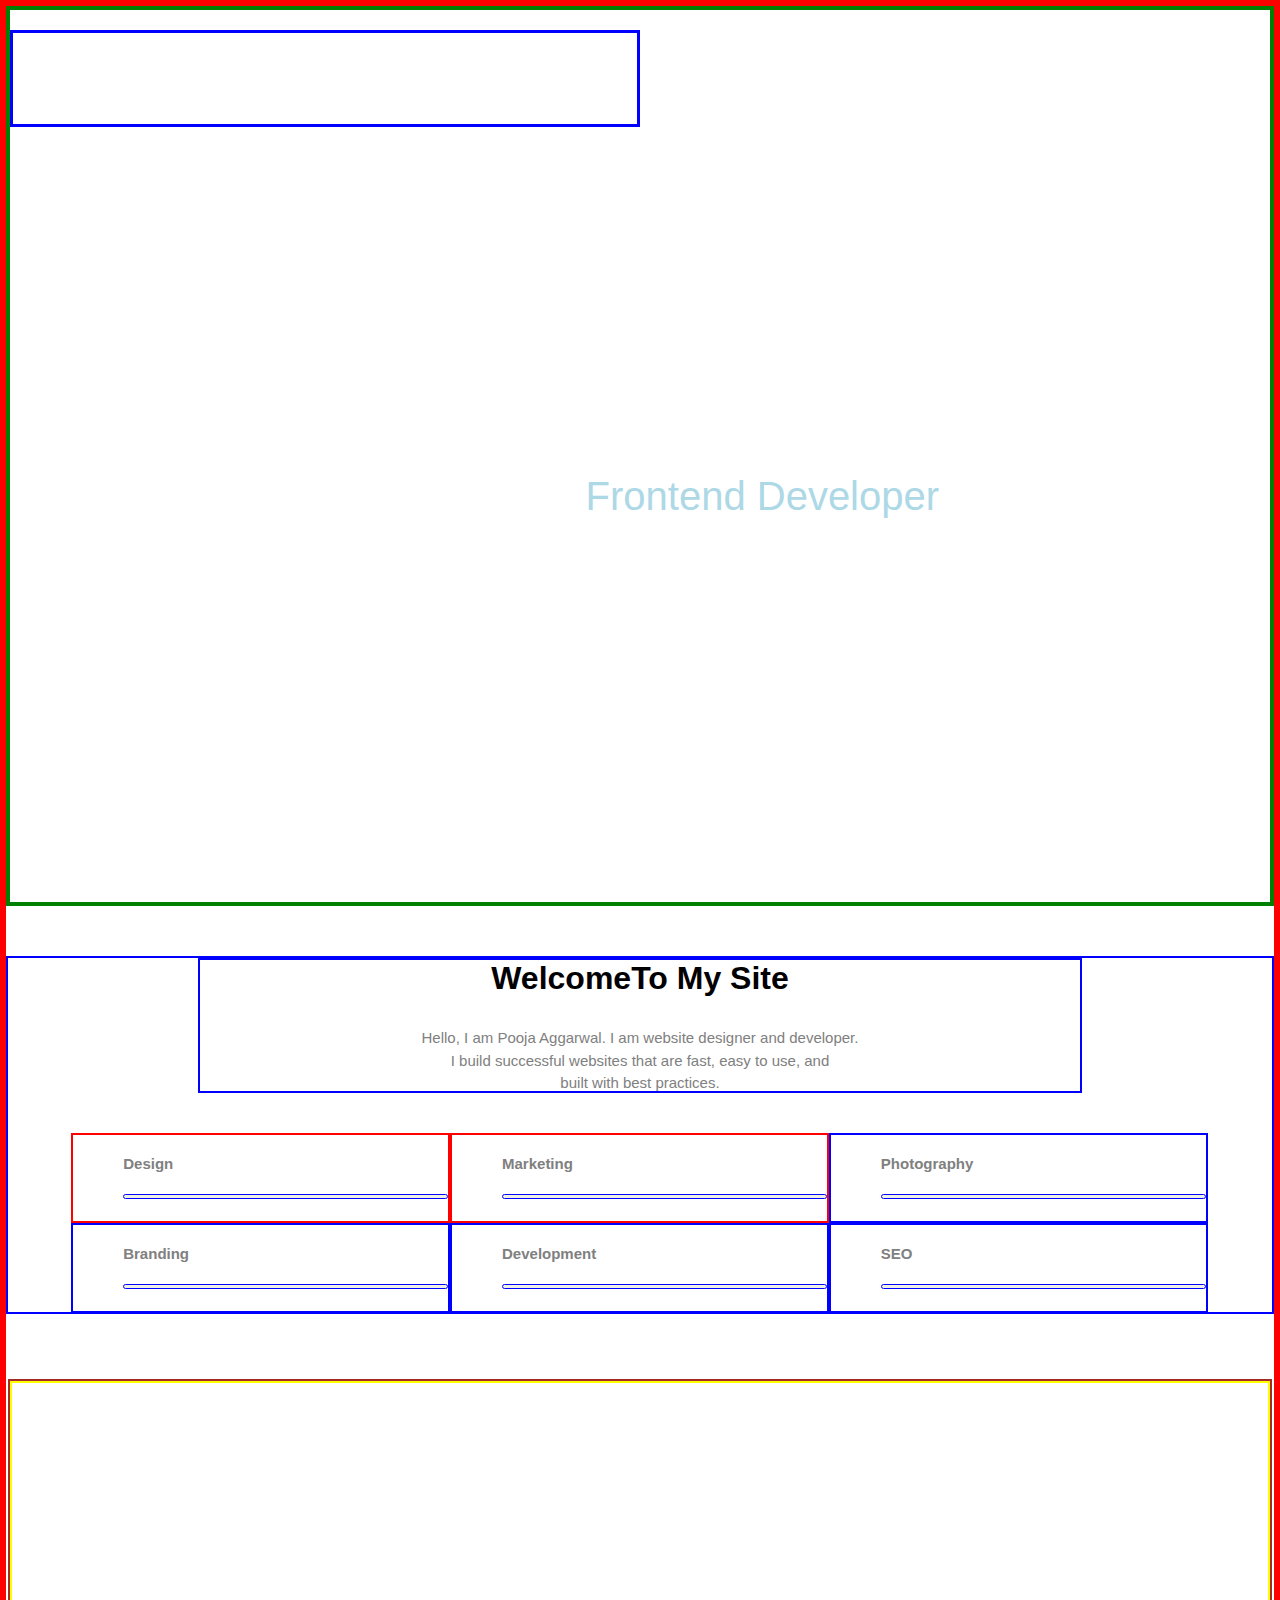
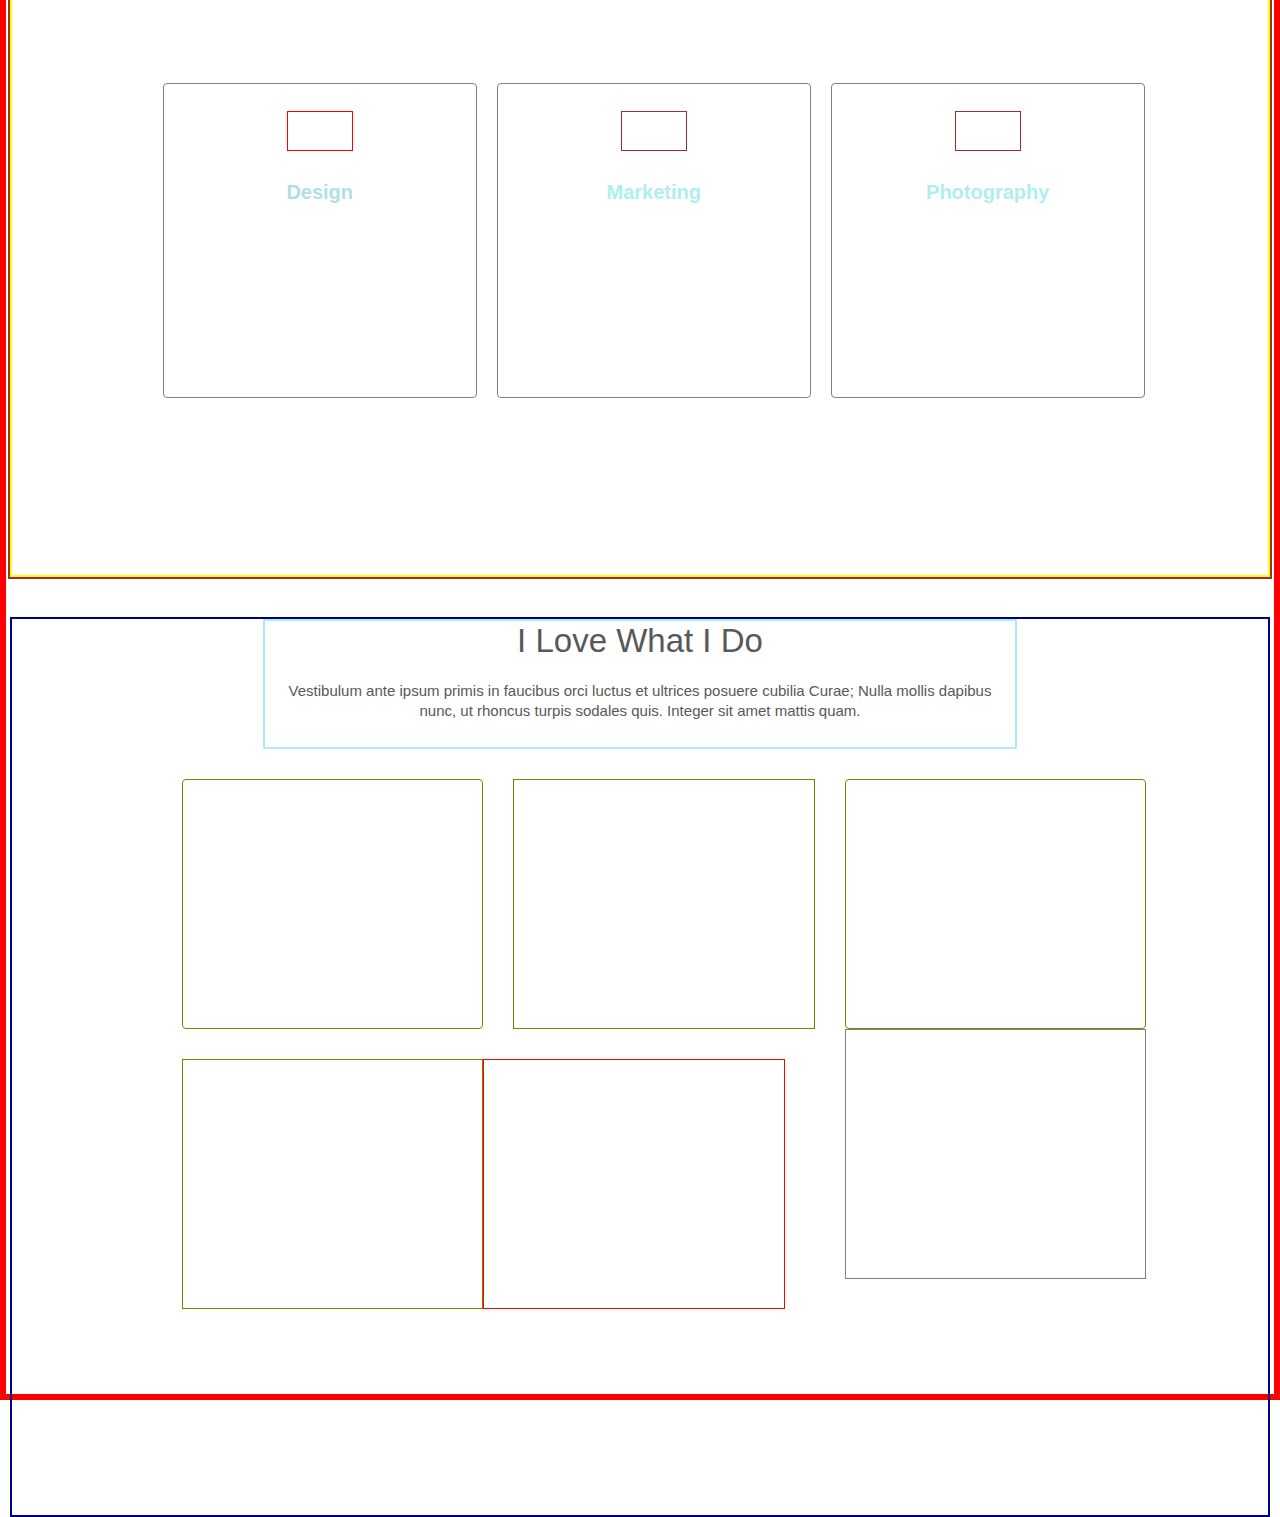
==== index.html @ 57c283ad "Add files via upload" ====
<!DOCTYPE html>
<html>  
	<head>
		<title>Portfolio</title>
		<meta charset="UTF-8">
		<meta name="viewport" contant="width=device-width, initial-scale=1.0">
		<link rel="stylesheet" type="text/css" href="style.css">

		<link rel="preconnect" href="https://fonts.googleapis.com">
<link rel="preconnect" href="https://fonts.gstatic.com" crossorigin>
<link href="https://fonts.googleapis.com/css2?family=Amiri+Quran&family=Aref+Ruqaa+Ink&family=Cairo+Play:wght@700;800&family=Montserrat:ital,wght@1,300&family=Public+Sans:ital,wght@1,500;1,800&family=Raleway:wght@500&family=Roboto:ital@0;1&display=swap" rel="stylesheet">
	</head>

	<body>

	<div class="outer">
	<div class="banner">
	<div class="border">
	<div class="logo">
	<a href="index.html">Pooja</a>	
	</div>
	<div class="section">
		<div class="menu">
				<ul>
					<li><a href="index.html" class="active">Home</a></li>
					<li><a href="about.html" class="active">About</a></li>
					<li><a href="my-work.html" class="active">My-Work</a></li>
					<li><a href="contacts.html" class="active">Contacts</a></li>
				</ul>
			</div>
			</div>
			</div>	
			<div class="row">	
			<div class="col">	
			<div class="top_name">Hello!! I'm Pooja</div>
			<div class="developer1">A Passionate <span class="color">Frontend Developer</span></div>
		</div>
	</div>
</div>
	<div class="welcome">
	<div class="site">
	<h1>WelcomeTo My Site</h1>
	<p>Hello, I am Pooja Aggarwal. I am website designer and developer.<br/> I build successful websites that are fast, easy to use, and <br/>built with best practices.
	</p>	
	</div>	

	<div class="skills">
	<div class="skills1">
	<h4>Design</h4>	
	<div class="My-design">	
	</div>	
	</div>

	<div class="skills2">
	<h4>Marketing</h4>
	<div class="My_marketing">
	</div>	
	</div>

	<div class="skills3">
	<h4>Photography</h4>
	<div class="My_photography">
	</div>	
	</div>
	<div class="skills4">	
	<h4>Branding</h4>

	<div class="My_branding">
	</div>	
	</div>

	<div class="skills5">
	<h4>Development</h4>
	<div class="My_development">
	</div>	
	</div>


	<div class="skills6">
	<h4>SEO</h4>
	<div class="My_skills">
	</div>
	</div>
	</div>

	<div class="background_img">
	<div class="container">
	<div class="available">
	<h3>I am available for work</h3>
	<p>Web Design, Frontend Development, Multi/Single page, Powerful Interface and Seo Optimization</p>
	

	</div>	
	<div class="vestibulum">
	<div class="three_gride">
	<div class="colum">
	</div>	
	<h4>Design</h4>
	<div class="col2">Vestibulum ante ipsum primis in<br/>faucibus orci luctus et ultrices posuere<br/>
	cubilia Curae; Nulla mollis dapibus <br/>nucn</div>
			
	</div>
	</div>       
	<div class="vestibulum2">
	<div class="three_gride">
	<div class="logo1">
	</div>
	<h2>Marketing</h2>
	<div class="col2">Vestibulum ante ipsum primis in<br/>faucibus orci luctus et ultrices posuere<br/>
	cubilia Curae; Nulla mollis dapibus <br/>nucn</div>	
	</div>	
	</div>

		<div class="vestibulum3">
		<div class="three_gride">
		<div class="logo1">
		</div>
		<h5>Photography</h5>
		<div class="col3">Vestibulum ante ipsum primis in<br/>faucibus orci luctus et ultrices posuere<br/>
		cubilia Curae; Nulla mollis dapibus <br/>nucn</div>

		</div>	
		</div>
		</div>
		<div class="all-project">
		<div class="main-heading">
		<div class="tablete"><span class="nulla">I Love What I Do</span><br/><br/> Vestibulum ante ipsum primis in faucibus orci luctus et ultrices posuere cubilia Curae; Nulla mollis dapibus<br/> nunc, ut rhoncus turpis sodales quis. Integer sit amet mattis quam.</div>
		</div>	

		<div class="laptop_img">	
		</div>
		<div class="laptop_img2">
		</div>
		<div class="laptop_img3">
		</div>
		<div class="book">
		</div>
		<div class="book1">
		</div>

		<div class="book2">
		
	</div>
	</div>
	</div>
	</div>
	</div>
	</body>
	</html>
---- style.css ----
*{
	margin: 0;
	padding: 0;
	box-sizing: border-box;
}

body{
	font-family: 'Work Sans', sans-serif;
}

.outer{
		width: 100%;
		height: 3000px;
		border: 6px solid red;
}

.banner{
		width: 100%;
		height: 100vh;
		border: 4px solid green;
		background-image: url(https://mixkit.imgix.net/videos/preview/mixkit-woman-typing-on-her-laptop-in-a-coffee-shop-206-0.jpg?q=80&auto=format%2Ccompress);
		background-size: cover;
		background-position: center;
}

.border{
		width: 100%;
		height: 100px;
		margin-top: 20px;
		/*border: 2px solid red;*/
}

.logo{
	width: 50%;
	height: 97px;
	float: left;
	margin: 0 auto;
	font-size: 30px;
	padding-top: 30px;
	padding-left: 20px;
	border: 3px solid blue;
}

.section{
		width: 50%;
		height: 97px;
		float: left;
		border: 3px solid white;
}

.menu{
	margin: 0 auto;
	font-size: 26px;
	color: white;
	padding-left: 120px;
	padding-top: 25px;	
}

ul{
	list-style-type: none;
}
li{
	float: left;
	padding: 10px 20px;
}
a{
	color: white;
	text-decoration: none;
}

a:hover{
	color: green;		
}

.top_name{
	color: white;
	font-size: 55px;
	text-align: center;
	padding-top: 40px;
	font-weight: 500;
}

.color{
		color: lightblue;
}

.row{
	width: 100%;
	height: 220px;
	margin-top: 200px;
	/*border: 2px solid blue;*/
}

.col{
	width: 60%;
	height: 217px;
	margin: 0 auto;
	/*border: 2px solid brown;*/
}

.developer1{
			color: white;
			font-size: 40px;
			text-align: center;
			padding-top: 40px;
}

.welcome{
		width: 100%;
		height: 358px;
		border: 2px solid blue;
		margin-top: 50px;
}

.site{
	width: 70%;
	height: 135px;
	border: 2px solid blue;
	margin: 0 auto;
}

.site h1{
		text-align: center;
}

.site p{
		text-align: center;
		padding-top: 30px;
		color: gray;
		font-size: 15px;
		line-height: 1.5;
}	

.skills{
		width: 90%;
		height: 236.4px;
		margin: 0 auto;
		margin-top: 40px;
}

.skills1{
		width: 33.3%;
		height: 90px;
		float: left;
		padding-left: 50px;
		border: 2px solid red;
}

.My-design{
			width: 100%;
			height: 5px;
			margin-top: 22px;
			border-radius: 15px;
			background: linear-gradient(to right,#EEF2E6 ,#EEF2E6);
			border: 1px solid blue;
}

.skills1 h4{
			margin-top: 20px;
			font-size: 15px;
    		color: gray;
}	

.skills2{
		width: 33.3%;
		height: 90px;
		float: left;
		padding-left: 50px;
		border: 2px solid red;
}

.skills2 h4{
			margin-top: 20px;
			font-size: 15px;
    		color: gray;
}

.My_marketing{
			width: 100%;
			height: 5px;
			margin-top: 22px;
			border-radius: 15px;
			background: linear-gradient(to right,#EEF2E6 ,#EEF2E6);
			border: 1px solid blue;
}	

.skills3{
		width: 33.3%;
		height: 90px;
		float: left;
		padding-left: 50px;
		border: 2px solid blue;
}

.skills h4{
			margin-top: 20px;
			font-size: 15px;
    		color: gray;			
}	

.My_photography{
			width: 100%;
			height: 5px;
			margin-top: 22px;
			border-radius: 15px;
			background: linear-gradient(to right,#EEF2E6 ,#EEF2E6);
			border: 1px solid blue;
}

.skills4{
		width: 33.3%;
		height: 90px;
		float: left;
		padding-left: 50px;
		border: 2px solid blue;
}

.skills4 h4{
			margin-top: 20px;
			font-size: 15px;
    		color: gray;
}	

.My_branding{
		width: 100%;
		height: 5px;
		margin-top: 22px;
		border-radius: 15px;
		background: linear-gradient(to right,#EEF2E6 ,#EEF2E6);
		border: 1px solid blue;
}

.skills5{
		width: 33.3%;
		height: 90px;
		float: left;
		padding-left: 50px;
		border: 2px solid blue;
}	

.skills5 h4{
			margin-top: 20px;
			font-size: 15px;
    		color: gray;
 }	

.My_development{
				width: 100%;
				height: 5px;
				margin-top: 22px;
				border-radius: 15px;
				background: linear-gradient(to right,#EEF2E6 ,#EEF2E6);
				border: 1px solid blue;
}

.skills6{
		width: 33.3%;
		height: 90px;
		float: left;
		padding-left: 50px;
		border: 2px solid blue;
}

.skills6 h4{
			margin-top: 20px;
			font-size: 15px;
    		color: gray;  			
}

.My_skills{
		width: 100%;
		height: 5px;
		margin-top: 22px;
		border-radius: 15px;
		background: linear-gradient(to right,#EEF2E6 ,#EEF2E6);
		border: 1px solid blue;
}

.background_img{
				width: 100%;
				height: 800px;
				margin-top: 10px;
				border: 2px solid brown;
				background-image: url(https://www.teahub.io/photos/full/213-2137769_dslr-camera-with-girl.jpg);
				background-size: cover;	
				background-attachment: fixed;
				background-position: top;
   				 position: relative;
    			z-index: 0;			
}

.container{
		width: 100%;
		height: 796px;
		border: 2px solid yellow;
}

.available{
			width: 60%;
			height: 110px;
			margin: 0 auto;
			border: 1px solid white;
			margin-top: 120px;	
}

.available h3{
			color: white;
			text-align: center;
}

.available p{
			color: white;
			text-align: center;
			padding-top: 20px;
			line-height: 1.6;
}

.vestibulum{
		width: 25%;
		height: 315px;
		float: left;
		border: 1px solid #828282;
		margin-left: 12%;
		margin-top: 70px;
		border-radius: 4px;
		background: rgba(255, 255, 255, 0.2);
}

.three_gride{
			width: 85%;
			height: 260px;
			margin: 0 auto;
			margin-top: 27px;
			/*border: 1px solid orangered;*/
}

.colum{
	width: 25%;
	height: 40px;
	border: 1px solid red;
	margin: 0 auto;
}

.vestibulum h4{
	/*width: 100%;*/
	/*height: 30px;*/
	margin: 0 auto;
	color: powderblue;
	text-align: center;
	margin-top: 30px;
	font-size: 20px;
	font-weight: 700;	
}

.col2{
	color: white;
	font-size: 16px;
	padding-top: 20px;
	text-align: center;
	line-height: 1.4;
}
.vestibulum2{
		width: 25%;
		height: 315px;
		float: left;
		margin-top: 70px;
		border: 1px solid #828282;
		background: rgba(255, 255, 255, 0.2);
		margin-left: 20px;
		border-radius: 4px;		
}

.logo1{
		width: 25%;
		height: 40px;
		margin: 0 auto;
		border: 1px solid brown;
}

.vestibulum2 h2{
				font-size: 20px;
				color: paleturquoise;
				margin-top: 30px;
				text-align: center;
				font-weight: 700;
}	
.vestibulum3{
		width: 25%;
		height: 315px;
		float: left;
		margin-top: 70px;
		background: rgba(255, 255, 255, 0.2);
		border: 1px solid #828282;;
		border-radius: 4px;
		margin-left: 20px
}
.vestibulum3 h5{
				font-size: 20px;
				color: paleturquoise;
				margin-top: 30px;
				text-align: center;
				font-weight: 700;
}

.col3{
	color: white;
	font-size: 16px;
	padding-top: 20px;
	text-align: center;																				https://asimequbal-portfolio.netlify.app/
	line-height: 1.4;                    																	https://github.com/Asimequbal/asim-portfolio-website.git
}

.all-project{
			width: 100%;
			height: 900px;
			margin-top: 40px;
			border: 2px solid navy;
}

.main-heading{
			width: 60%;
			height: 130px;
			margin: 0 auto;
			border: 2px solid paleturquoise;
}

.nulla{
		font-size: 20px;
		font-size: 33px;
		line-height: 40px;
		text-align: center;
}
.tablete{
		font-size: 15px;
		text-align: center;
		line-height: 20px;
		color: #585858;
}

.laptop_img{
			width: 24%;
    		height: 250px;
			float: left;
			border: 1px solid olive;
			margin-left: 170px;
			margin-top: 30px;
			background-image: url(images/photo1.webp);
			background-size: cover;
			background-position: center;
			border-radius: 4px;
}

.laptop_img2{
			width: 24%;
    		height: 250px;
			float: left;
			margin: 30px;
			border: 1px solid olive;
			background-image: url(images/photo2.jpg);
			background-size: cover;
			background-position: center
			border-radius: 4px;
}	


.laptop_img3{
			width: 24%;
    		height: 250px;
			float: left;
			margin-top: 30px;
			border: 1px solid olive;
			background-image: url(https://thumbs.dreamstime.com/b/female-hands-typing-laptop-keyboard-screen-table-flowers-phone-female-hands-typing-laptop-keyboard-screen-101452063.jpg);
			background-size: cover;
			background-position: center;
			border-radius: 4px;
}	

.book{
	width: 24%;
	height: 250px;
	float: left;
	margin-bottom: -220px;
	border: 1px solid gray;
		
}

.book1{
		width: 24%;
		height: 250px;
		float: left;
		margin-left: 170px;
		border: 1px solid olive;
}

.book2{
		width: 24%;
		height: 250px;
		float: left;
		border: 1px solid red;				

}
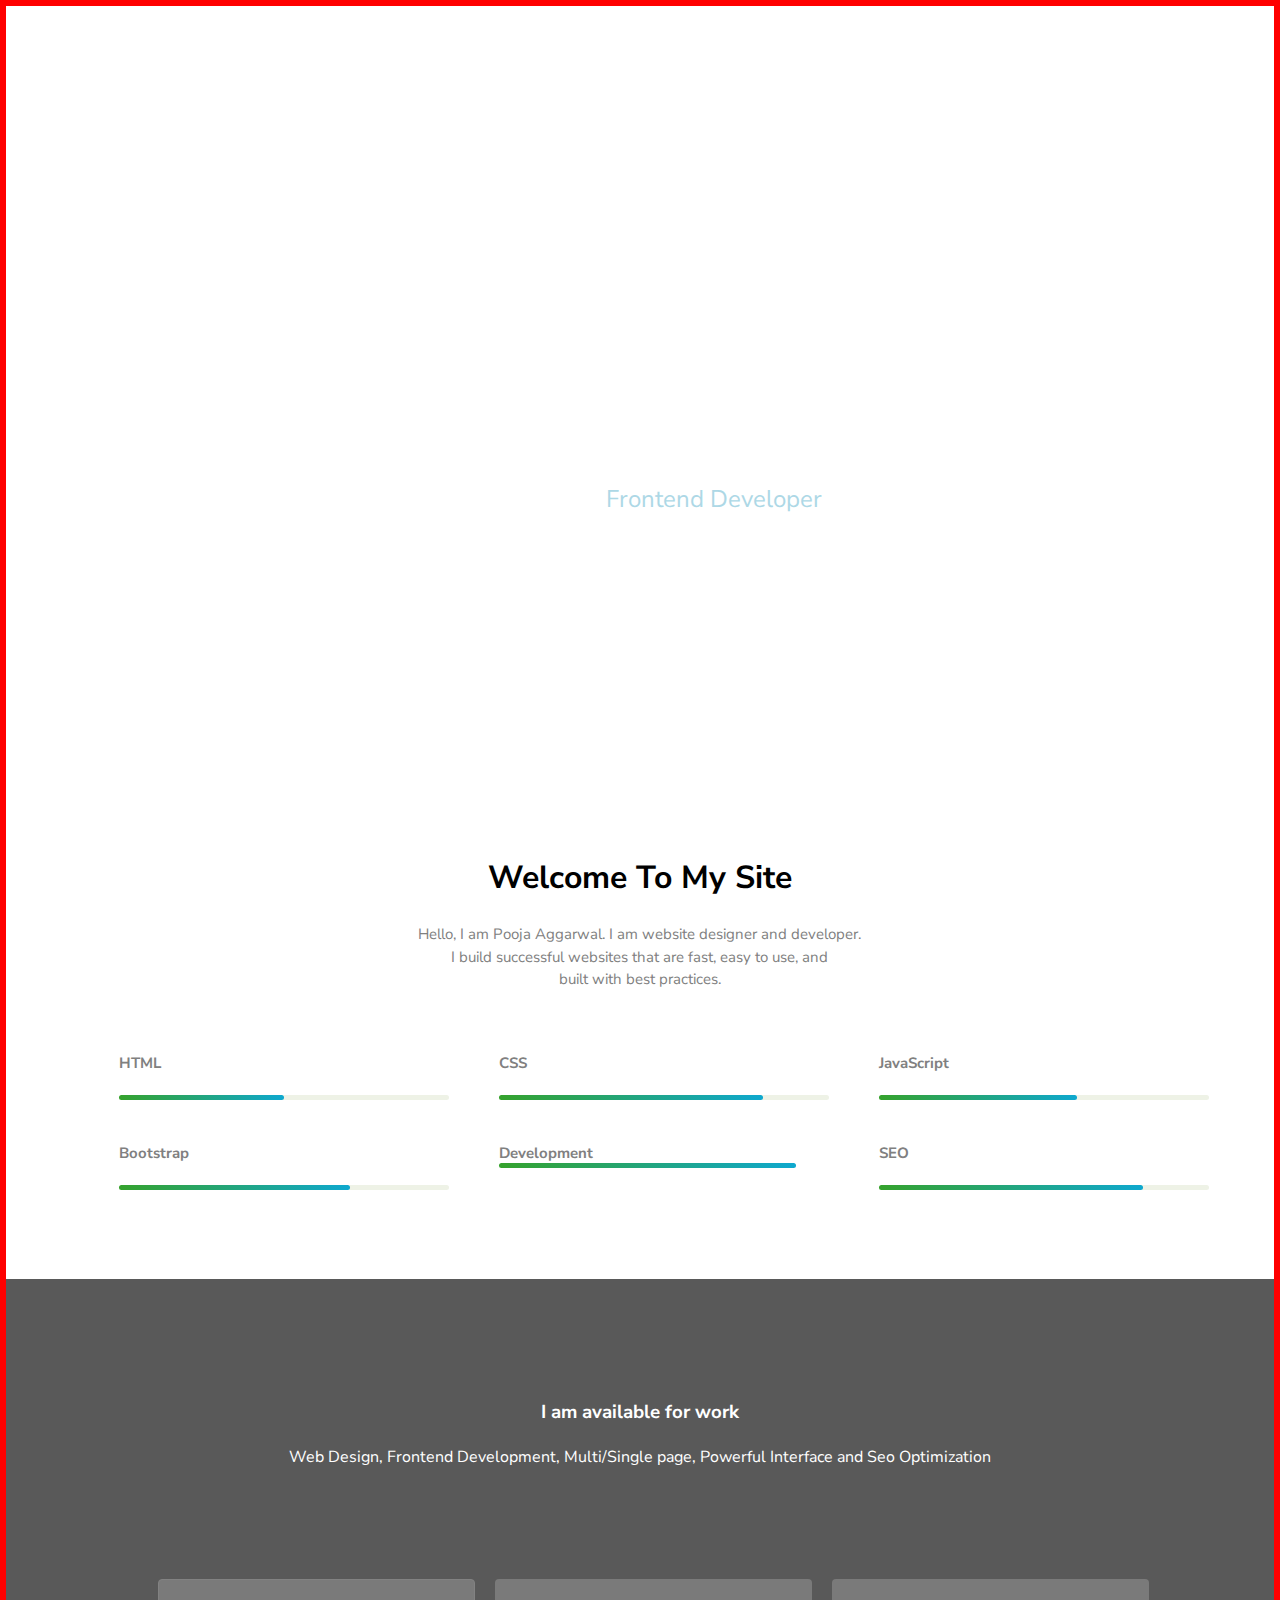
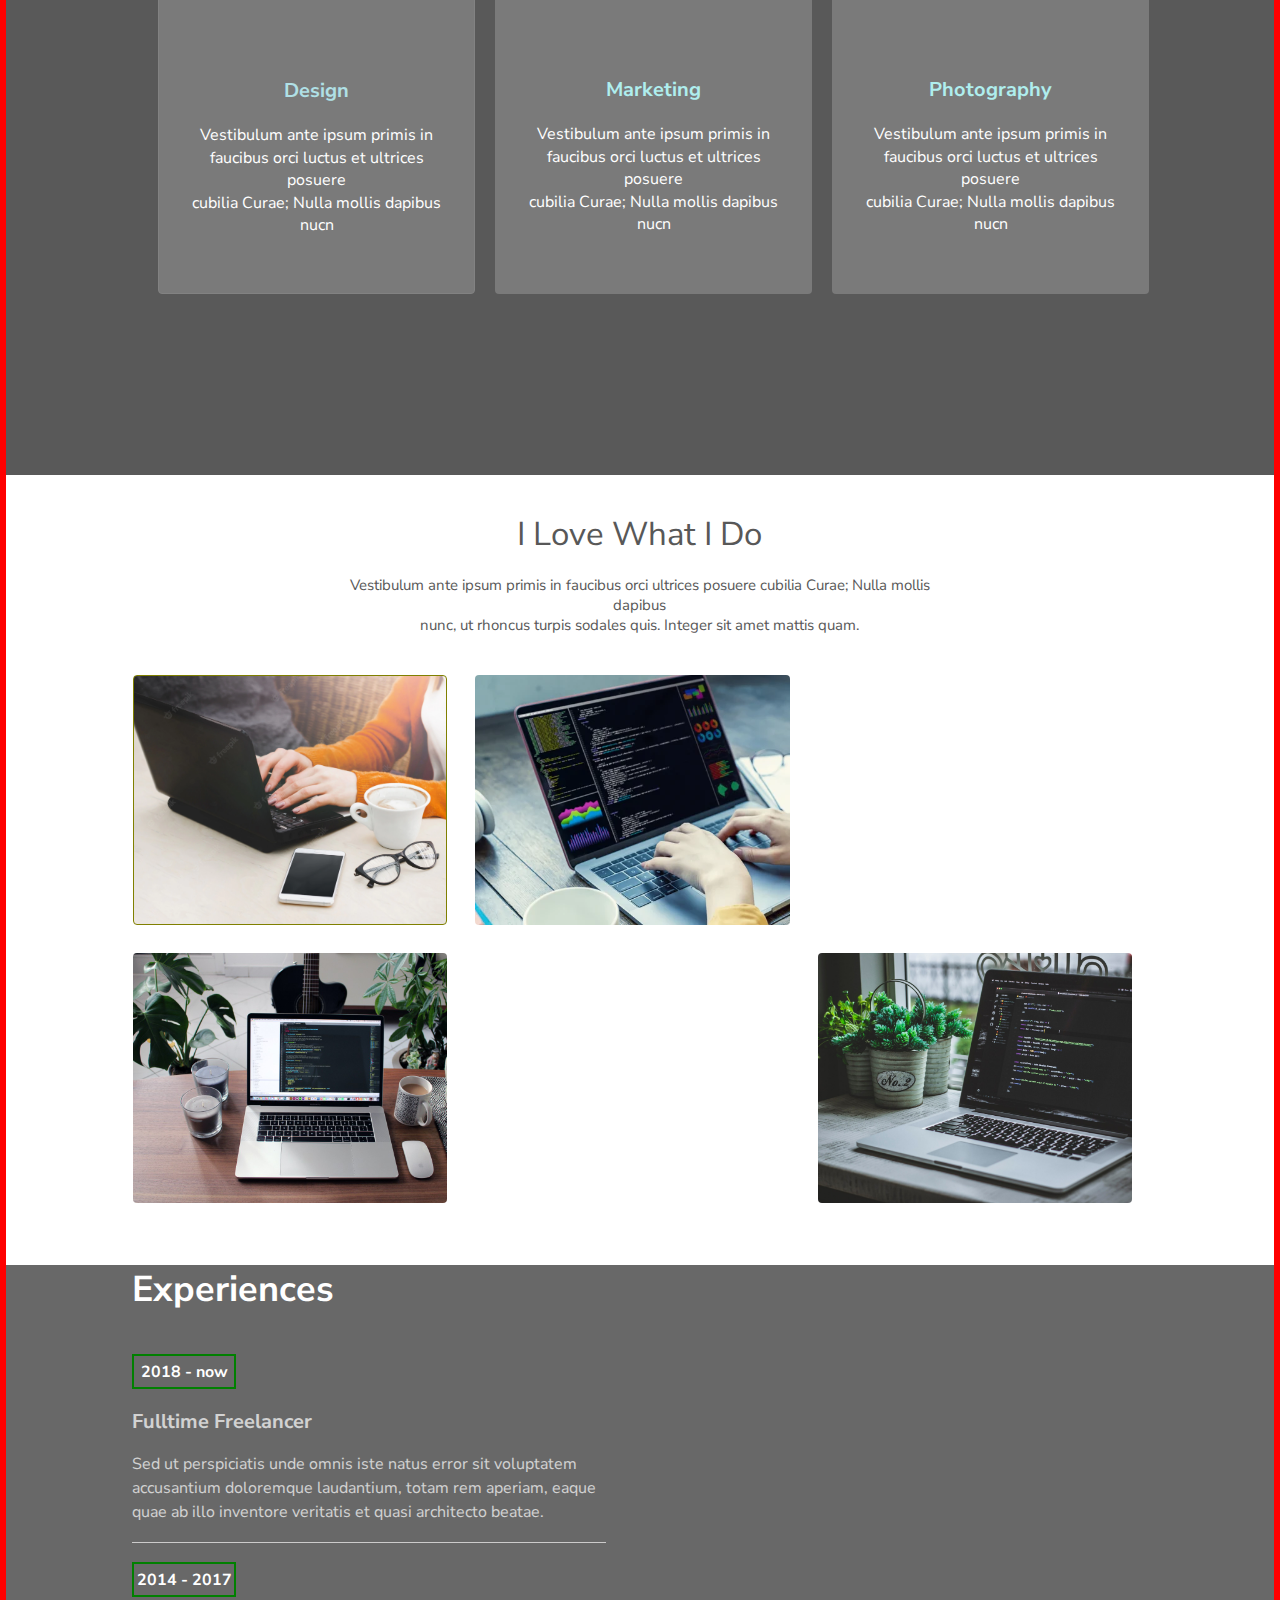
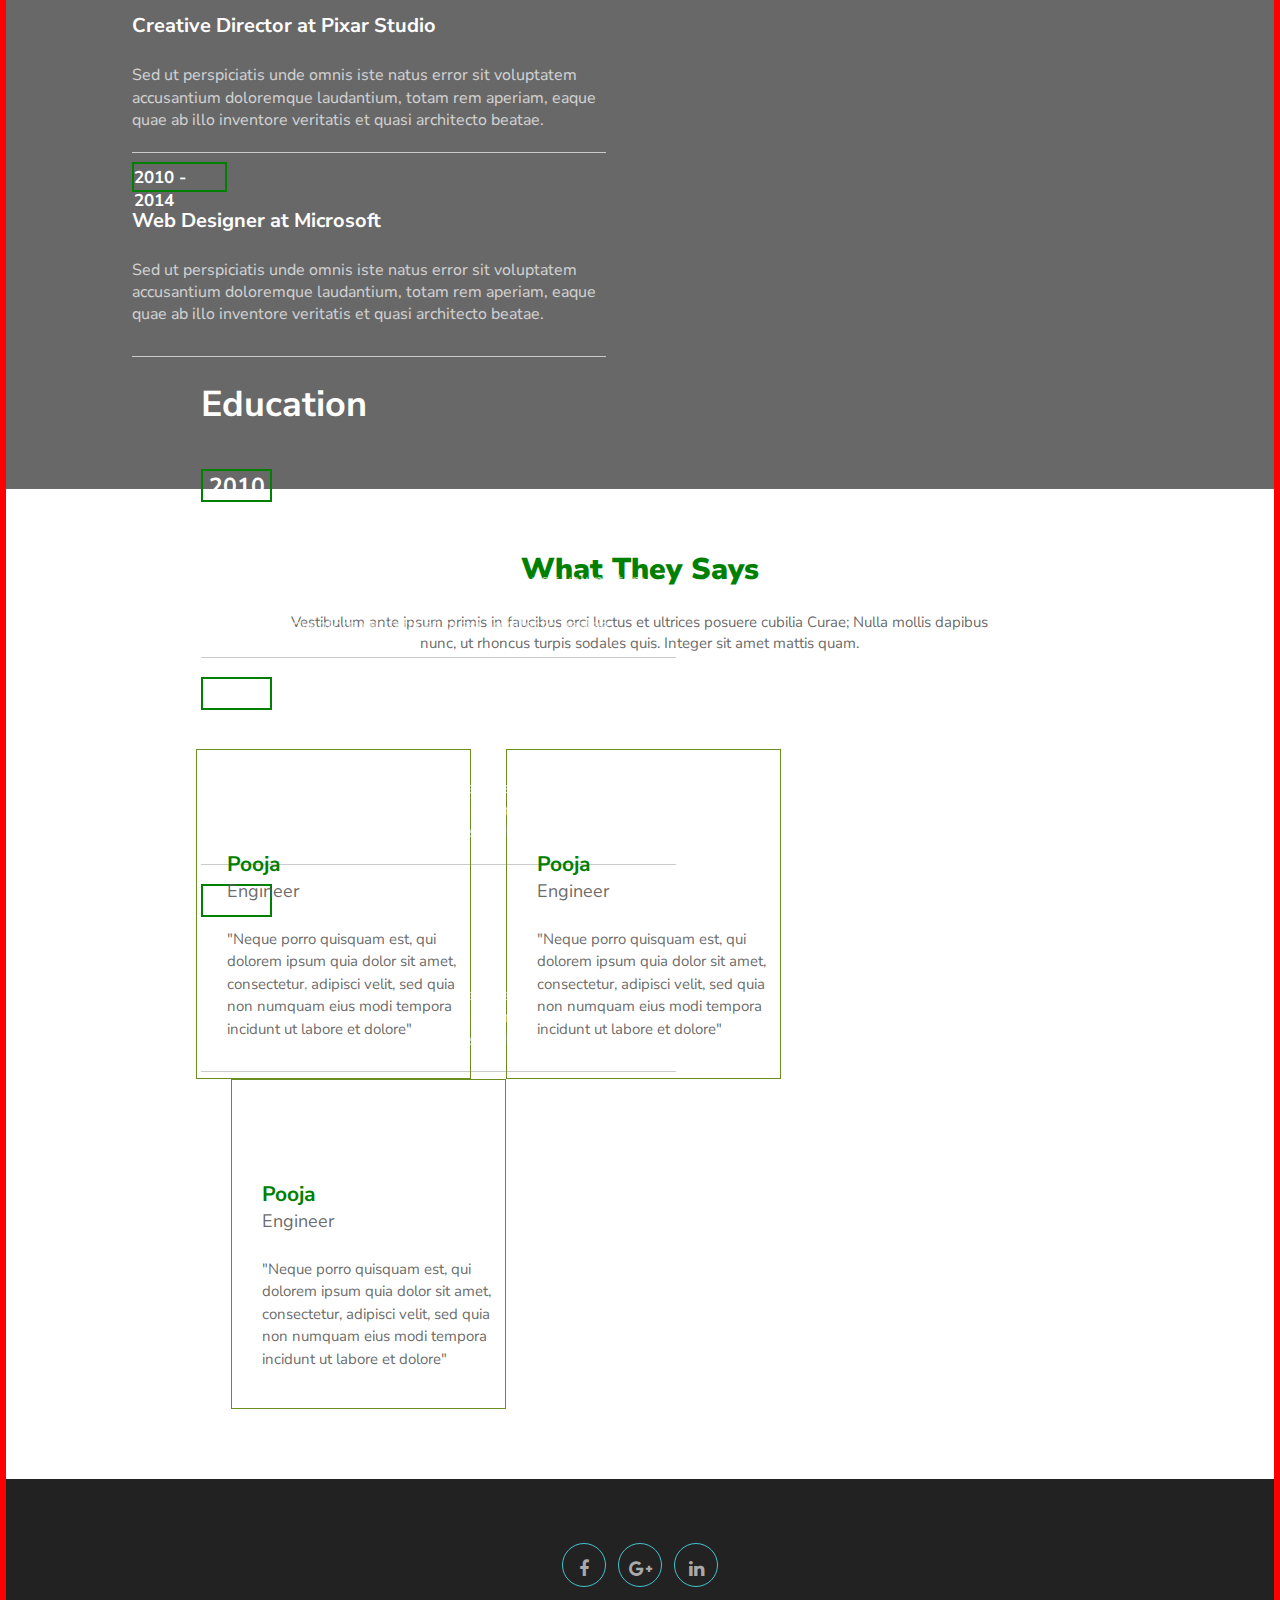
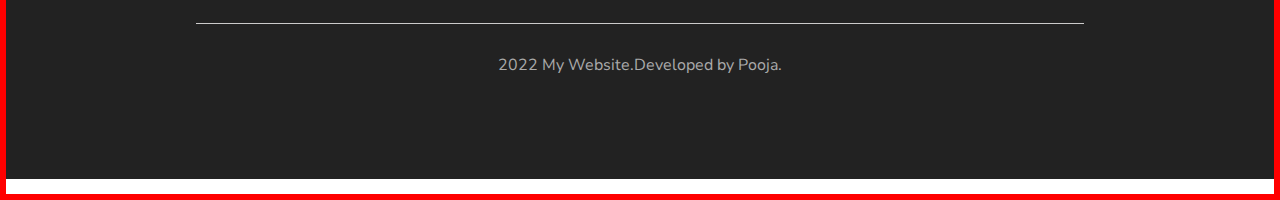
==== commit f2f35331: "portfolio3" ====
--- a/index.html
+++ b/index.html
@@ -1,160 +1,211 @@
 <!DOCTYPE html>
-<html>  
-	<head>
-		<title>Portfolio</title>
-		<meta charset="UTF-8">
-		<meta name="viewport" contant="width=device-width, initial-scale=1.0">
-		<link rel="stylesheet" type="text/css" href="style.css">
-
-		<link rel="preconnect" href="https://fonts.googleapis.com">
-<link rel="preconnect" href="https://fonts.gstatic.com" crossorigin>
-<link href="https://fonts.googleapis.com/css2?family=Amiri+Quran&family=Aref+Ruqaa+Ink&family=Cairo+Play:wght@700;800&family=Montserrat:ital,wght@1,300&family=Public+Sans:ital,wght@1,500;1,800&family=Raleway:wght@500&family=Roboto:ital@0;1&display=swap" rel="stylesheet">
-	</head>
-
-	<body>
-
-	<div class="outer">
-	<div class="banner">
-	<div class="border">
-	<div class="logo">
-	<a href="index.html">Pooja</a>	
-	</div>
-	<div class="section">
-		<div class="menu">
-				<ul>
-					<li><a href="index.html" class="active">Home</a></li>
-					<li><a href="about.html" class="active">About</a></li>
-					<li><a href="my-work.html" class="active">My-Work</a></li>
-					<li><a href="contacts.html" class="active">Contacts</a></li>
-				</ul>
-			</div>
-			</div>
-			</div>	
-			<div class="row">	
-			<div class="col">	
-			<div class="top_name">Hello!! I'm Pooja</div>
-			<div class="developer1">A Passionate <span class="color">Frontend Developer</span></div>
-		</div>
-	</div>
-</div>
-	<div class="welcome">
-	<div class="site">
-	<h1>WelcomeTo My Site</h1>
-	<p>Hello, I am Pooja Aggarwal. I am website designer and developer.<br/> I build successful websites that are fast, easy to use, and <br/>built with best practices.
-	</p>	
-	</div>	
-
-	<div class="skills">
-	<div class="skills1">
-	<h4>Design</h4>	
-	<div class="My-design">	
-	</div>	
-	</div>
-
-	<div class="skills2">
-	<h4>Marketing</h4>
-	<div class="My_marketing">
-	</div>	
-	</div>
-
-	<div class="skills3">
-	<h4>Photography</h4>
-	<div class="My_photography">
-	</div>	
-	</div>
-	<div class="skills4">	
-	<h4>Branding</h4>
-
-	<div class="My_branding">
-	</div>	
-	</div>
-
-	<div class="skills5">
-	<h4>Development</h4>
-	<div class="My_development">
-	</div>	
-	</div>
-
-
-	<div class="skills6">
-	<h4>SEO</h4>
-	<div class="My_skills">
-	</div>
-	</div>
-	</div>
-
-	<div class="background_img">
-	<div class="container">
-	<div class="available">
-	<h3>I am available for work</h3>
-	<p>Web Design, Frontend Development, Multi/Single page, Powerful Interface and Seo Optimization</p>
-	
-
-	</div>	
-	<div class="vestibulum">
-	<div class="three_gride">
-	<div class="colum">
-	</div>	
-	<h4>Design</h4>
-	<div class="col2">Vestibulum ante ipsum primis in<br/>faucibus orci luctus et ultrices posuere<br/>
-	cubilia Curae; Nulla mollis dapibus <br/>nucn</div>
-			
-	</div>
-	</div>       
-	<div class="vestibulum2">
-	<div class="three_gride">
-	<div class="logo1">
-	</div>
-	<h2>Marketing</h2>
-	<div class="col2">Vestibulum ante ipsum primis in<br/>faucibus orci luctus et ultrices posuere<br/>
-	cubilia Curae; Nulla mollis dapibus <br/>nucn</div>	
-	</div>	
-	</div>
-
-		<div class="vestibulum3">
-		<div class="three_gride">
-		<div class="logo1">
-		</div>
-		<h5>Photography</h5>
-		<div class="col3">Vestibulum ante ipsum primis in<br/>faucibus orci luctus et ultrices posuere<br/>
-		cubilia Curae; Nulla mollis dapibus <br/>nucn</div>
-
-		</div>	
-		</div>
-		</div>
-		<div class="all-project">
-		<div class="main-heading">
-		<div class="tablete"><span class="nulla">I Love What I Do</span><br/><br/> Vestibulum ante ipsum primis in faucibus orci luctus et ultrices posuere cubilia Curae; Nulla mollis dapibus<br/> nunc, ut rhoncus turpis sodales quis. Integer sit amet mattis quam.</div>
-		</div>	
-
-		<div class="laptop_img">	
-		</div>
-		<div class="laptop_img2">
-		</div>
-		<div class="laptop_img3">
-		</div>
-		<div class="book">
-		</div>
-		<div class="book1">
-		</div>
-
-		<div class="book2">
-		
-	</div>
-	</div>
-	</div>
-	</div>
-	</div>
-	</body>
-	</html>
-
-
-
-
-
-
-
-
-
-
-
+<html>
+   <head>
+      <title>Portfolio</title>
+      <meta charset="UTF-8">
+      <meta name="viewport" contant="width=device-width, initial-scale=1.0">
+      <link rel="stylesheet" type="text/css" href="style.css">
+      <link rel="preconnect" href="https://fonts.googleapis.com">
+      <link rel="preconnect" href="https://fonts.gstatic.com" crossorigin>
+      <link href="https://fonts.googleapis.com/css2?family=Nunito+Sans:wght@200;300;400;600;700;800;900&display=swap" rel="stylesheet">
+      <link rel="stylesheet" href="https://cdnjs.cloudflare.com/ajax/libs/font-awesome/4.7.0/css/font-awesome.min.css">
+   </head>
+   <body>
+      <div class="outer">
+         <div class="banner">
+            <div class="border">
+               <div class="logo">
+                  <a href="index.html">Pooja</a>   
+               </div>
+               <div class="section">
+                  <div class="menu">
+                     <ul>
+                        <li><a href="index.html" class="active">Home</a></li>
+                        <li><a href="about.html" class="active">About</a></li>
+                        <li><a href="my-work.html" class="active">My Work</a></li>
+                        <li><a href="contacts.html" class="active">Contacts</a></li>
+                     </ul>
+                  </div>
+               </div>
+            </div>
+            <div class="row">
+               <div class="col">
+                  <div class="top_name">Hello, I'm Pooja</div>
+                  <div class="developer1">A Passionate <span class="color">Frontend Developer</span></div>
+               </div>
+            </div>
+         </div>
+         <div class="welcome">
+            <div class="site">
+               <h1>Welcome To My Site</h1>
+               <p>Hello, I am Pooja Aggarwal. I am website designer and developer.<br/> I build successful websites that are fast, easy to use, and <br/>built with best practices.
+               </p>
+            </div>
+            <div class="skills">
+               <div class="skills1">
+                  <h4>HTML</h4>
+                  <div class="my-design">
+                     <div class="my-design-progress"></div>
+                  </div>
+               </div>
+               <div class="skills2">
+                  <h4>CSS</h4>
+                  <div class="my_marketing">
+                     <div class="my-marketing-progress"></div>
+                  </div>
+               </div>
+               <div class="skills3">
+                  <h4>JavaScript</h4>
+                  <div class="my_photography">
+                     <div class="my-photography-progress"></div>
+                  </div>
+               </div>
+               <div class="skills4">
+                  <h4>Bootstrap</h4>
+                  <div class="my_branding">
+                     <div class="my-branding-progress"></div>
+                  </div>
+               </div>
+               <div class="skills5">
+                  <h4>Development</h4>
+                  <div class="my_development">
+                     <div class="my-development-progress"></div>
+                  </div>
+               </div>
+               <div class="skills6">
+                  <h4>SEO</h4>
+                  <div class="my_skills">
+                     <div class="my-skills-progress"></div>
+                  </div>
+               </div>
+            </div>
+            <div class="background_img">
+               <div class="container">
+                  <div class="available">
+                     <h3>I am available for work</h3>
+                     <p>Web Design, Frontend Development, Multi/Single page, Powerful Interface and Seo Optimization</p>
+                  </div>
+                  <div class="vestibulum">
+                     <div class="three_gride">
+                        <div class="colum">
+                        </div>
+                        <h4>Design</h4>
+                        <div class="col2">Vestibulum ante ipsum primis in<br/>faucibus orci luctus et ultrices posuere<br/>
+                           cubilia Curae; Nulla mollis dapibus <br/>nucn
+                        </div>
+                     </div>
+                  </div>
+                  <div class="vestibulum2">
+                     <div class="three_gride">
+                        <div class="logo1">
+                        </div>
+                        <h2>Marketing</h2>
+                        <div class="col2">Vestibulum ante ipsum primis in<br/>faucibus orci luctus et ultrices posuere<br/>
+                           cubilia Curae; Nulla mollis dapibus <br/>nucn
+                        </div>
+                     </div>
+                  </div>
+                  <div class="vestibulum3">
+                     <div class="three_gride">
+                        <div class="logo1">
+                        </div>
+                        <h5>Photography</h5>
+                        <div class="col3">Vestibulum ante ipsum primis in<br/>faucibus orci luctus et ultrices posuere<br/>
+                           cubilia Curae; Nulla mollis dapibus <br/>nucn
+                        </div>
+                     </div>
+                  </div>
+               </div>
+               <div class="all-project">
+                  <div class="all-project-block">
+                     <div class="main-heading">
+                        <div class="tablete"><span class="nulla">I Love What I Do</span><br/><br/> Vestibulum ante ipsum primis in faucibus orci ultrices posuere cubilia Curae; Nulla mollis dapibus<br/> nunc, ut rhoncus turpis sodales quis. Integer sit amet mattis quam.</div>
+                     </div>
+                     <div class="laptop_img">   
+                     </div>
+                     <div class="laptop_img2">
+                     </div>
+                     <div class="laptop_img3">
+                     </div>
+                     <div class="book">
+                     </div>
+                     <div class="book1">
+                     </div>
+                     <div class="book2">
+                     </div>
+                  </div>
+               </div>
+               <div class="row2">
+                  <div class="row3">
+                     <div class="fulltime">
+                        <h6>Experiences</h6>
+                        <div class="date"><strong>2018 - now</strong></div>
+                        <div class="border2">
+                           <div class="white-text"><span class="white-text1"><strong>Fulltime Freelancer</strong></span><br/>Sed ut perspiciatis unde omnis iste natus error sit voluptatem<br/>accusantium doloremque laudantium, totam rem aperiam, eaque<br/>quae ab illo inventore veritatis et quasi architecto beatae.</div>
+                        </div>
+                        <div class="white_line"></div>
+                        <div class="date"><strong>2014 - 2017</strong></div>
+                        <div class="experience-top">Creative Director at Pixar Studio</div>
+                        <div class="my_studio">Sed ut perspiciatis unde omnis iste natus error sit voluptatem<br/>accusantium doloremque laudantium, totam rem aperiam, eaque<br/>quae ab illo inventore veritatis et quasi architecto beatae.</div>
+                        <div class="white_line2"></div>
+                        <div class="my_date"><strong>2010 - 2014</strong></div>
+                        <div class="experience-top">Web Designer at Microsoft</div>
+                        <div class="my_studio">Sed ut perspiciatis unde omnis iste natus error sit voluptatem<br/>accusantium doloremque laudantium, totam rem aperiam, eaque<br/>quae ab illo inventore veritatis et quasi architecto beatae.</div>
+                        <div class="white_line3"></div>
+                     </div>
+                     <div class="fulltime2">
+                        <div class="top-education">Education</div>
+                        <div class=top_date1><strong>2010</strong></div>
+                        <div class="experience-top">Master of Design, University of California</div>
+                        <div class="my_studio">Sed ut perspiciatis unde omnis iste natus error sit voluptatem<br/>accusantium doloremque laudantium, totam rem aperiam, eaque<br/>quae ab illo inventore veritatis et quasi architecto beatae.</div>
+                        <div class="white_line4"></div>
+                        <div class=top_date1><strong>2007</strong></div>
+                        <div class="experience-top">Bachelor of Science, MDU University</div>
+                        <div class="my_studio">Sed ut perspiciatis unde omnis iste natus error sit voluptatem<br/>accusantium doloremque laudantium, totam rem aperiam, eaque<br/>quae ab illo inventore veritatis et quasi architecto beatae.</div>
+                        <div class="white_line5"></div>
+                        <div class=top_date1><strong>2004</strong></div>
+                        <div class="experience-top">Specialize App Design, Harvard University</div>
+                        <div class="my_studio">Sed ut perspiciatis unde omnis iste natus error sit voluptatem<br/>accusantium doloremque laudantium, totam rem aperiam, eaque<br/>quae ab illo inventore veritatis et quasi architecto beatae.</div>
+                        <div class="white_line6"></div>
+                     </div>
+                  </div>
+                  <div class="what_they">
+                     <div class="what_they_text"><span class="sepical_text"><strong>What They Says</strong></span><br/><br/>Vestibulum ante ipsum primis in faucibus orci luctus et ultrices posuere cubilia Curae; Nulla mollis dapibus<br/> nunc, ut rhoncus turpis sodales quis. Integer sit amet mattis quam.</div>
+                     <div class="engineer">
+                        <div class="engineer2">
+                           <div class="engineer_text"><strong>Pooja</strong></div>
+                           <div class="engineer_text2"><span class="neque">Engineer</span><br/><br/>"Neque porro quisquam est, qui<br/>dolorem ipsum quia dolor sit amet,<br/> consectetur, adipisci velit, sed quia<br/> non numquam eius modi tempora<br/> incidunt ut labore et dolore"</div>
+                        </div>
+                        <div class="engineer3">
+                           <div class="engineer3_text"><strong>Pooja</strong></div>
+                           <div class="engineer_text2"><span class="neque">Engineer</span><br/><br/>"Neque porro quisquam est, qui<br/>dolorem ipsum quia dolor sit amet,<br/> consectetur, adipisci velit, sed quia<br/> non numquam eius modi tempora<br/> incidunt ut labore et dolore"</div>
+                        </div>
+                        <div class="engineer4">
+                           <div class="engineer4_text"><strong>Pooja</strong></div>
+                           <div class="engineer_text2"><span class="neque">Engineer</span><br/><br/>"Neque porro quisquam est, qui<br/>dolorem ipsum quia dolor sit amet,<br/> consectetur, adipisci velit, sed quia<br/> non numquam eius modi tempora<br/> incidunt ut labore et dolore"</div>
+                        </div>
+                     </div>
+                     <div class="footar2">
+                        <div class="social_icon2">
+                           <div class="social">
+                              <i class="fa fa-facebook" aria-hidden="true"></i>
+                           </div>
+                           <div class="social">
+                              <i class="fa fa-google-plus" aria-hidden="true"></i>
+                           </div>
+                           <div class="social">
+                              <i class="fa fa-linkedin" aria-hidden="true"></i>
+                           </div>
+                           <br/><br/>
+                           <div class="mid_line">
+                           </div>
+                           <div class="bottom_text">2022 My Website.Developed by Pooja.</div>
+                        </div>
+                     </div>
+                  </div>
+               </div>
+            </div>
+         </div>
+      </div>
+   </body>
+</html>--- a/style.css
+++ b/style.css
@@ -5,19 +5,30 @@
 }
 
 body{
-	font-family: 'Work Sans', sans-serif;
-}
-
+	font-family: 'Nunito Sans', sans-serif;
+}
+.about_button{
+	    background: #35a22c;
+    padding: 13px 30px;
+    color: #fff;
+    font-size: 16px;
+    text-transform: capitalize;
+    border-radius: 5px;
+}
+.about_button:hover{
+	color: yellow;
+}
 .outer{
 		width: 100%;
-		height: 3000px;
+		height: 5000px;
 		border: 6px solid red;
 }
 
 .banner{
 		width: 100%;
-		height: 100vh;
-		border: 4px solid green;
+		height: 800px;
+		float: left;
+		/*border: 4px solid green;*/
 		background-image: url(https://mixkit.imgix.net/videos/preview/mixkit-woman-typing-on-her-laptop-in-a-coffee-shop-206-0.jpg?q=80&auto=format%2Ccompress);
 		background-size: cover;
 		background-position: center;
@@ -38,19 +49,19 @@
 	font-size: 30px;
 	padding-top: 30px;
 	padding-left: 20px;
-	border: 3px solid blue;
+	/*border: 3px solid blue;*/
 }
 
 .section{
 		width: 50%;
 		height: 97px;
 		float: left;
-		border: 3px solid white;
+		/*border: 3px solid white;*/
 }
 
 .menu{
 	margin: 0 auto;
-	font-size: 26px;
+	font-size: 18px;
 	color: white;
 	padding-left: 120px;
 	padding-top: 25px;	
@@ -74,10 +85,10 @@
 
 .top_name{
 	color: white;
-	font-size: 55px;
+	font-size: 56px;
 	text-align: center;
 	padding-top: 40px;
-	font-weight: 500;
+	font-weight: 700;
 }
 
 .color{
@@ -100,7 +111,7 @@
 
 .developer1{
 			color: white;
-			font-size: 40px;
+			font-size: 24px;
 			text-align: center;
 			padding-top: 40px;
 }
@@ -108,14 +119,15 @@
 .welcome{
 		width: 100%;
 		height: 358px;
-		border: 2px solid blue;
+		float: left;
+		/*border: 2px solid blue;*/
 		margin-top: 50px;
 }
 
 .site{
-	width: 70%;
-	height: 135px;
-	border: 2px solid blue;
+	width: 60%;
+	height: 137px;
+	/*border: 2px solid blue;*/
 	margin: 0 auto;
 }
 
@@ -125,7 +137,7 @@
 
 .site p{
 		text-align: center;
-		padding-top: 30px;
+		padding-top: 24px;
 		color: gray;
 		font-size: 15px;
 		line-height: 1.5;
@@ -143,18 +155,23 @@
 		height: 90px;
 		float: left;
 		padding-left: 50px;
-		border: 2px solid red;
-}
-
-.My-design{
+		/*border: 2px solid red;*/
+}
+
+.my-design{
 			width: 100%;
 			height: 5px;
 			margin-top: 22px;
 			border-radius: 15px;
 			background: linear-gradient(to right,#EEF2E6 ,#EEF2E6);
-			border: 1px solid blue;
-}
-
+			/*border: 1px solid blue;*/
+}
+.my-design-progress{
+	width: 50%;
+	height: 5px;
+	background: linear-gradient(to right, #35a22c 0%, #0ea8cf 100%);
+	border-radius: 15px;
+}
 .skills1 h4{
 			margin-top: 20px;
 			font-size: 15px;
@@ -166,7 +183,7 @@
 		height: 90px;
 		float: left;
 		padding-left: 50px;
-		border: 2px solid red;
+		/*border: 2px solid red;*/
 }
 
 .skills2 h4{
@@ -175,21 +192,28 @@
     		color: gray;
 }
 
-.My_marketing{
+.my_marketing{
 			width: 100%;
 			height: 5px;
 			margin-top: 22px;
 			border-radius: 15px;
 			background: linear-gradient(to right,#EEF2E6 ,#EEF2E6);
-			border: 1px solid blue;
+			/*border: 1px solid blue;*/
 }	
+
+.my-marketing-progress{
+	width: 80%;
+	height: 5px;
+	background: linear-gradient(to right, #35a22c 0%, #0ea8cf 100%);
+	border-radius: 15px;
+}
 
 .skills3{
 		width: 33.3%;
 		height: 90px;
 		float: left;
 		padding-left: 50px;
-		border: 2px solid blue;
+		/*border: 2px solid blue;*/
 }
 
 .skills h4{
@@ -198,21 +222,28 @@
     		color: gray;			
 }	
 
-.My_photography{
+.my_photography{
 			width: 100%;
 			height: 5px;
 			margin-top: 22px;
 			border-radius: 15px;
 			background: linear-gradient(to right,#EEF2E6 ,#EEF2E6);
-			border: 1px solid blue;
-}
-
+			/*border: 1px solid blue;*/
+}
+
+.my-photography-progress{
+						width: 60%;
+						height: 5px;
+						background: linear-gradient(to right, #35a22c 0%, #0ea8cf 100%);
+						border-radius: 15px;						
+
+}
 .skills4{
 		width: 33.3%;
 		height: 90px;
 		float: left;
 		padding-left: 50px;
-		border: 2px solid blue;
+		/*border: 2px solid blue;*/
 }
 
 .skills4 h4{
@@ -221,13 +252,20 @@
     		color: gray;
 }	
 
-.My_branding{
+.my_branding{
 		width: 100%;
 		height: 5px;
 		margin-top: 22px;
 		border-radius: 15px;
 		background: linear-gradient(to right,#EEF2E6 ,#EEF2E6);
-		border: 1px solid blue;
+		/*border: 1px solid blue;*/
+}
+
+.my-branding-progress{
+					width: 70%;
+					height: 5px;
+					background: linear-gradient(to right, #35a22c 0%, #0ea8cf 100%);
+					border-radius: 15px;
 }
 
 .skills5{
@@ -235,7 +273,7 @@
 		height: 90px;
 		float: left;
 		padding-left: 50px;
-		border: 2px solid blue;
+		/*border: 2px solid blue;*/
 }	
 
 .skills5 h4{
@@ -250,15 +288,21 @@
 				margin-top: 22px;
 				border-radius: 15px;
 				background: linear-gradient(to right,#EEF2E6 ,#EEF2E6);
-				border: 1px solid blue;
-}
-
+				/*border: 1px solid blue;*/
+}
+
+.my-development-progress{
+					width: 90%;
+					height: 5px;
+					background: linear-gradient(to right, #35a22c 0%, #0ea8cf 100%);
+					border-radius: 15px;
+}
 .skills6{
 		width: 33.3%;
 		height: 90px;
 		float: left;
 		padding-left: 50px;
-		border: 2px solid blue;
+		/*border: 2px solid blue;*/
 }
 
 .skills6 h4{
@@ -267,21 +311,28 @@
     		color: gray;  			
 }
 
-.My_skills{
+.my_skills{
 		width: 100%;
 		height: 5px;
 		margin-top: 22px;
 		border-radius: 15px;
 		background: linear-gradient(to right,#EEF2E6 ,#EEF2E6);
-		border: 1px solid blue;
-}
-
+		/*border: 1px solid blue;*/
+}
+
+.my-skills-progress{
+				width: 80%;
+				height: 5px;
+				background: linear-gradient(to right, #35a22c 0%, #0ea8cf 100%);
+				border-radius: 15px;
+
+}
 .background_img{
 				width: 100%;
 				height: 800px;
 				margin-top: 10px;
-				border: 2px solid brown;
-				background-image: url(https://www.teahub.io/photos/full/213-2137769_dslr-camera-with-girl.jpg);
+				/*border: 2px solid brown;*/
+				background-image: url('images/work-banner.jpg');
 				background-size: cover;	
 				background-attachment: fixed;
 				background-position: top;
@@ -291,15 +342,17 @@
 
 .container{
 		width: 100%;
+		float: left;
+		background-color: rgba(0, 0, 0, 0.65);
 		height: 796px;
-		border: 2px solid yellow;
+		/*border: 2px solid yellow;*/
 }
 
 .available{
 			width: 60%;
 			height: 110px;
 			margin: 0 auto;
-			border: 1px solid white;
+			/*border: 1px solid white;*/
 			margin-top: 120px;	
 }
 
@@ -325,7 +378,15 @@
 		border-radius: 4px;
 		background: rgba(255, 255, 255, 0.2);
 }
-
+.vestibulum:hover{
+	background-color: black;
+}
+.vestibulum2:hover{
+background-color: black;
+}
+.vestibulum3:hover{
+	background-color: black;
+}
 .three_gride{
 			width: 85%;
 			height: 260px;
@@ -337,7 +398,7 @@
 .colum{
 	width: 25%;
 	height: 40px;
-	border: 1px solid red;
+	/*border: 1px solid red;*/
 	margin: 0 auto;
 }
 
@@ -364,7 +425,7 @@
 		height: 315px;
 		float: left;
 		margin-top: 70px;
-		border: 1px solid #828282;
+		/*border: 1px solid #828282;*/
 		background: rgba(255, 255, 255, 0.2);
 		margin-left: 20px;
 		border-radius: 4px;		
@@ -374,7 +435,7 @@
 		width: 25%;
 		height: 40px;
 		margin: 0 auto;
-		border: 1px solid brown;
+		/*border: 1px solid brown;*/
 }
 
 .vestibulum2 h2{
@@ -390,7 +451,7 @@
 		float: left;
 		margin-top: 70px;
 		background: rgba(255, 255, 255, 0.2);
-		border: 1px solid #828282;;
+		/*border: 1px solid #828282;*/
 		border-radius: 4px;
 		margin-left: 20px
 }
@@ -406,22 +467,30 @@
 	color: white;
 	font-size: 16px;
 	padding-top: 20px;
-	text-align: center;																				https://asimequbal-portfolio.netlify.app/
-	line-height: 1.4;                    																	https://github.com/Asimequbal/asim-portfolio-website.git
+	text-align: center;																				
+	line-height: 1.4;                    																	
 }
 
 .all-project{
 			width: 100%;
-			height: 900px;
+			float: left;
+			height: 700px;
 			margin-top: 40px;
-			border: 2px solid navy;
-}
-
+			/*border: 2px solid navy;*/
+}
+.all-project-block{
+	width: 80%;
+	height: 900px;
+	/*float: left;*/
+	/*background: red;*/
+	margin:  0 auto;
+}
 .main-heading{
 			width: 60%;
+			/*float: left;*/
 			height: 130px;
 			margin: 0 auto;
-			border: 2px solid paleturquoise;
+			/*border: 2px solid paleturquoise;*/
 }
 
 .nulla{
@@ -438,11 +507,10 @@
 }
 
 .laptop_img{
-			width: 24%;
+			width: 31%;
     		height: 250px;
 			float: left;
 			border: 1px solid olive;
-			margin-left: 170px;
 			margin-top: 30px;
 			background-image: url(images/photo1.webp);
 			background-size: cover;
@@ -451,24 +519,26 @@
 }
 
 .laptop_img2{
-			width: 24%;
+			width: 31%;
     		height: 250px;
 			float: left;
-			margin: 30px;
-			border: 1px solid olive;
-			background-image: url(images/photo2.jpg);
+			margin-top: 30px;
+			/*border: 1px solid olive;*/
+			background-image: url(images/laptop4.webp);
 			background-size: cover;
-			background-position: center
+			background-position: left;
 			border-radius: 4px;
+			margin-left: 28px;
+    		margin-right: 28px;
 }	
 
 
 .laptop_img3{
-			width: 24%;
+			width: 31%;
     		height: 250px;
 			float: left;
 			margin-top: 30px;
-			border: 1px solid olive;
+			/*border: 1px solid olive;*/
 			background-image: url(https://thumbs.dreamstime.com/b/female-hands-typing-laptop-keyboard-screen-table-flowers-phone-female-hands-typing-laptop-keyboard-screen-101452063.jpg);
 			background-size: cover;
 			background-position: center;
@@ -476,26 +546,1475 @@
 }	
 
 .book{
-	width: 24%;
+	width: 31%;
 	height: 250px;
 	float: left;
-	margin-bottom: -220px;
-	border: 1px solid gray;
-		
+	border-radius: 4px;
+	/*border: 1px solid #828282;*/
+	background-image: url(images/laptop.jpeg);
+	background-size: cover;
+	margin-top: 28px;
 }
 
 .book1{
-		width: 24%;
+		width: 31%;
 		height: 250px;
 		float: left;
-		margin-left: 170px;
-		border: 1px solid olive;
+		/*border: 1px solid #828282;*/
+		border-radius: 4px;
+		background-image: url(https://media.istockphoto.com/photos/close-up-female-student-writing-down-notes-from-opened-textbook-picture-id1179756370?k=20&m=1179756370&s=612x612&w=0&h=BAlweO41QFKC8KbGNCUeI1jOAW9_EUtLR_8TAhq-6Is=);
+		background-size: cover;
+		background-position: center;
+		margin-left: 28px;
+    	margin-right: 28px;
+    	margin-top: 28px;
 }
 
 .book2{
-		width: 24%;
+		width: 31%;
 		height: 250px;
 		float: left;
-		border: 1px solid red;				
-
-}		+		/*border: 1px solid #828282;*/	
+		border-radius: 4px;
+		background-image: url(images/laptop1.jpeg);
+		background-size: cover;	
+		background-position: center;
+		margin-top: 28px;		
+}
+
+.row2{
+	width: 100%;
+	float: left;
+	height: 824px;
+	clear: both;
+	margin-top: 50px;
+	/*border: 2px solid hotpink;*/
+	background-image:url(https://cdn.utaustinbootcamps.com/wp-content/uploads/sites/119/2020/12/tes_gen_blog_code7-1-800x412.jpg);
+	background-size: cover;
+	background-attachment: fixed;
+	background-position: top;
+   	position: relative;
+   	z-index: 0;
+}	
+
+.row3{
+	width: 100%;
+	float: left;
+	height: 824px;
+	margin: 0 auto;
+	/*margin-top: 100px;*/
+	/*border: 2px solid brown;*/
+	background: rgba(42,42,42,0.71);
+	padding: 0 126px;
+}
+.fulltime{
+		width: 46.7%;
+		height: 715px;
+		/*border: 1px solid green;*/
+		float: left;
+}
+
+.fulltime h6{
+			font-size: 36px;
+			color: #fff;
+}
+
+.date{
+	width: 22%;
+	height: 35px;
+	margin-top: 40px;
+	 color: #fff;
+	text-align: center;
+	padding-top: 5px;
+	border: 2px solid green;
+}
+
+.border2{
+		width: 100%;
+		height: 130px;
+		margin-top: 3px;
+		/*border: 1px solid navy;*/
+}
+
+.white-text{
+			color: white;
+			font-weight: normal;
+      		 opacity: 0.7;
+      		 line-height: 1.5;
+}
+.white-text1{
+			 color: #fff;
+			font-size: 20px;
+			line-height: 3;
+}
+
+.white_line{
+			width: 100%;
+			float: left;
+			margin-top: 20px;
+	    border-bottom: 1px solid rgb(204, 203, 203);
+}
+
+.experience-top{
+				 color: #fff;
+				font-size: 20px;
+				font-weight: 700;
+				padding-top: 15px;
+}
+
+.white_line2{
+			width: 100%;
+			float: left;
+			margin-top: 20px;
+	    border-bottom: 1px solid rgb(204, 203, 203);
+}
+
+.white_line3{
+			width: 100%;
+			float: left;
+			margin-top: 30px;
+	    border-bottom: 1px solid rgb(204, 203, 203);
+}
+
+.my_studio{
+		font-size: 16px;
+		color: white;
+		font-weight: normal;
+      	opacity: 0.7;
+      	padding-top: 25px;
+       	line-height: 1.4;
+}
+
+.white_line4{
+			width: 100%;
+			float: left;
+			margin-top: 20px;
+	    border-bottom: 1px solid rgb(204, 203, 203);
+}
+
+
+
+.my_date{
+		width: 20%;
+		height: 30px;
+		border: 2px solid green;
+		margin-top: 30px;
+		color: #fff;
+		font-size: 17px;
+		padding-top: 2px;
+}
+
+.fulltime2{
+		width: 46.7%;
+		height: 715px;
+		/*border: 1px solid green;*/
+		float: left;
+		margin-left: 69.1px;
+}
+
+.top-education{
+				font-size: 36px;
+				font-weight: 700;
+				color: #fff;
+}
+
+.top_date1{
+		width: 15%;
+		height: 33px;
+		color: #fff;
+		font-size: 23px;
+		font-weight: 400;
+		text-align: center;
+		border: 2px solid green;
+		margin-top: 40px;
+}
+
+.white_line5{
+			width: 100%;
+			float: left;
+			margin-top: 20px;
+	    border-bottom: 1px solid rgb(204, 203, 203);
+}
+
+.white_line6{
+			width: 100%;
+			float: left;
+			margin-top: 20px;
+	    border-bottom: 1px solid rgb(204, 203, 203);
+}
+
+.what_they{
+		width: 100%;
+		height: 533px;
+		float: left;
+		margin-top: 60px;
+		/*border: 2px solid aqua;*/
+}
+
+.what_they_text{
+				width: 55%;
+				height: 130px;
+				/*border: 1px solid darkviolet;*/
+				margin: 0 auto;
+				font-size: 15px;
+				color: #585858e6;
+				line-height: 1.4;
+				text-align: center;
+}
+
+.sepical_text{
+			font-size:30px;
+			color: green;
+			font-weight: 600;
+}
+
+.engineer{
+		width: 70%;
+		height: 333px;
+		margin: 0 auto;
+		margin-top: 70px;
+		/*border: 1px solid indigo;*/
+}
+.engineer2{
+		width: 31%;
+		height: 330px;
+		float: left;
+		border: 1px solid olivedrab;
+}
+
+.engineer_text{
+			color: green;
+			font-size: 21px;
+			padding-left: 30px;
+			padding-top: 100px;
+			font-weight: 700px;
+}
+
+.engineer_text2{
+				font-size: 15px;
+				padding-left: 30px;
+				line-height: 1.5;
+				color: #585858e6;
+
+}
+.neque{
+	font-size: 18px;
+
+}
+.engineer3{
+		width: 31%;
+		height: 330px;
+		float: left;
+		margin-left: 35px;
+		border: 1px solid olivedrab;
+}
+
+.engineer3_text{
+				color: green;
+			font-size: 21px;
+			padding-left: 30px;
+			padding-top: 100px;
+			font-weight: 700px;
+}
+
+.engineer4{
+		width: 31%;
+		height: 330px;
+		float: left;
+		margin-left: 35px;
+		border: 1px solid olivedrab;
+}
+
+.engineer4_text{
+			color: green;
+			font-size: 21px;
+			padding-left: 30px;
+			padding-top: 100px;
+			font-weight: 700px;
+}
+
+
+.footar2{
+		width: 100%;
+		height: 300px;
+		float: left;
+		margin-top: 70px;
+		background: #222222;
+		/*border: 2px solid orangered;*/
+}
+
+
+.social_icon2{
+	width: 70%;
+	height: 170px;
+	margin: 0 auto;
+	margin-top: 50px;
+	text-align: center;
+	/*border: 1px solid red;*/
+}
+
+
+
+
+
+
+
+
+
+
+
+
+.top_banner1{
+			width: 100%;
+			height: 250px;
+			float: left;
+			/*border: 2px solid red;*/
+			background-image: linear-gradient(to right, rgba(42, 42, 42, 0.71), rgba(38, 40, 40, 0.78)), url(images/laptop6.jpg);
+			background-size: cover;
+			background-position: center;			
+}
+
+.failure_row{
+			width: 100%;
+			height: 680px;
+			margin-top: 128px;
+			/*border: 2px solid green;*/
+}
+
+.cornar_img{
+			width: 30%;
+			height: 550px;
+			float: left;
+			margin-left: 150px;
+			/*border: 2px solid blue;*/
+			margin-top: 80px;
+			border-radius: 4px;
+			background-image: linear-gradient(to right, rgba(42, 42, 42, 0.75), rgba(38, 40, 40, 0.40)), url(images/laptop5.jpg);
+			background-size: cover;
+			background-position: center;
+			background-size: cover;
+			background-position: center;
+}
+
+.cornar_text{
+			width: 45%;
+			height: 550px;
+			float: left;
+			margin-left: 70px;
+			margin-top: 80px;
+			/*border: 2px solid black;*/
+			padding-top: 100px;
+}
+.cornar_text h4{
+				font-weight: 600;
+				font-size: 32px;
+				color: goldenrod;
+				line-height: 1.3;				
+}
+
+.box_text{
+	width: 100%;
+	height: 310px;
+	/*border: 1px solid hotpink;*/
+
+}
+.cornar_text p{
+			color: #00000099;
+			font-size: 16px;
+			margin-top: 33px;
+			line-height: 1.5;
+}
+
+.button{
+		width: 20%;
+		height: 50px;
+		margin-top: 53px;
+		text-align: center;
+		font-weight: 700;
+		font-size: 20px;
+		padding-top: 10px;
+		background: green;
+		color: white;
+		border: 1px solid gray;
+}
+
+.site_name{
+			width: 100%;
+			height: 536px;
+			clear: both;
+			background: #f6fafe;
+			/*border: 2px solid chocolate;*/
+}
+
+.developer_site{
+				width: 50%;
+				height: 145px;
+				margin: 0 auto;
+				margin-top: 60px;
+				/*border: 2px solid navy;*/
+}
+
+.site_name h6{
+			text-align: center;
+			font-size: 35px;
+			font-weight: 600;
+}
+
+.bottom_text{
+			text-align: center;
+			padding-top: 30px;
+			line-height: 1.4;
+			color: #585858cf;
+}
+
+.mid_row{
+		width: 80%;
+		height: 223px;
+		margin: 0 auto;
+		margin-top: 50px;
+		/*border: 1px solid black;*/
+}
+
+.mid_box{
+		width: 32%;
+		height: 220px;
+		float: left;
+		background: #fff;
+		border-radius: 4px;
+		/*border: 2px solid gray;*/
+}
+
+.border_box{
+			width: 13%;
+			height: 35px;
+			margin: 0 auto;
+			border-radius: 4px;
+			/*border: 2px solid gray;*/	
+			background-image: url(images/bag1.jpg);
+			background-size: cover;
+			background-position: center;
+}
+.mid_box h1{
+			text-align: center;
+			font-size: 24px;
+			padding-top: 30px;
+}
+
+.mid_box:hover{
+			color: green;
+}
+.doloret{
+		text-align: center;
+		padding-top: 17px;
+		color: #585858cc;
+		line-height: 1.4;
+}
+.mid_box2{
+		width: 32%;
+		height: 220px;
+		float: left;
+		margin-left: 23px;
+		background: #fff;
+		border-radius: 4px;
+		/*border: 2px solid gray;*/																						
+}
+
+.border_box2{
+			width: 13%;
+			height: 35px;
+			margin: 0 auto;
+			border-radius: 4px;
+			/*border: 2px solid gray;*/
+			background-image: url(images/bag2.jpg);
+			background-size: cover;
+			background-position: center;
+}
+.mid_box2 h2{
+			text-align: center;
+			font-size: 24px;
+			padding-top: 30px;
+}
+
+.mid_box2:hover{
+				color: green;
+
+}
+
+.mid_box3{
+		width: 32%;
+		height: 220px;
+		float: left;
+		background: #fff;
+		margin-left: 22.9px;
+		/*border: 2px solid gray;*/
+}
+
+.border_box3{
+			width: 13%;
+			height: 35px;
+			margin: 0 auto;
+			border-radius: 4px;
+			/*border: 2px solid gray;*/
+			background-image: url(images/bag4.jpg);
+			background-size: cover;
+			background-position: center;
+}
+.mid_box3:hover{
+				color: green;
+
+}
+.mid_box3 h3{
+			text-align: center;
+			font-size: 24px;
+			padding-top: 30px;
+}
+
+.background_color{
+		width: 100%;
+		height: 240px;
+		float: left;
+		/*border: 2px solid peru;*/
+		margin-top: 63px;
+		clear: both;
+	    background-color: #202020;
+}
+
+.row_wrap{
+		width: 80%;
+		height: 80px;
+		margin: 0 auto;
+		margin-top: 70px;
+		/*border: 2px solid red;*/
+}
+
+.mid_item{
+		width: 25%;
+		height: 76px;
+		float: left;
+		/*border: 1px solid gray;*/
+}
+
+.mid_item h4{
+			color: purple;
+			font-size: 30px;
+			text-align: center;
+}
+
+.hours{
+	color: purple;
+	font-size: 20px;
+}
+
+.mid_item2{
+		width: 25%;
+		height: 76px;
+		float: left;
+		/*border: 1px solid gray;*/
+}
+
+.mid_item2 h5{
+			color: purple;
+			font-size: 30px;
+			text-align: center;
+}
+
+.mid_item3{
+		width: 25%;
+		height: 76px;
+		float: left;
+		/*border: 1px solid gray;*/
+}
+
+.mid_item4{
+		width: 25%;
+		height: 76px;
+		float: left;
+		/*border: 1px solid gray;*/
+}
+
+.my_item{
+		color: purple;
+		font-size: 30px;
+		text-align: center;
+}
+
+.my_item2{
+		color: purple;
+		font-size: 30px;
+		text-align: center;
+}
+
+.subscribe{
+		width: 100%;
+		height: 132px;
+		float: left;
+		margin-top: 50px;
+		/*border: 1px solid skyblue;*/
+}
+
+.subscribe_box{
+			width: 50%;
+			height: 130px;
+			margin: 0 auto;
+			font-weight: 600;
+			font-size: 20px;
+			padding-top: 20px;
+			/*border: 1px solid goldenrod;*/
+}
+
+.footar1{
+		width: 100%;
+		height: 300px;
+		float: left;
+		background: #222222;
+		/*border: 2px solid orangered;*/
+}
+
+.from{
+	width: 60%;
+	height: 240px;
+	margin: 0 auto;
+	/*border: 1px solid brown;*/
+	margin-top: 60px;
+}
+
+.subscribe_box{
+				font-size: 35px;
+				text-align: center;
+				margin: 0 auto;
+}
+
+.input{
+		border: 2px;
+		width: 250px;
+		height: 50px;
+}
+
+
+
+
+
+
+
+.clipborad{
+			width: 100%;
+			height: 200px;
+			float: left;
+			/*border: 2px solid red;*/
+			background-image: linear-gradient(to right, rgba(42, 42, 42, 0.75), rgba(38, 40, 40, 0.79)), url(images/laptop8.jpg);
+			background-size: cover;
+			background-position: center;
+}
+
+.service_row{
+			width: 100%;
+			height: 690px;
+			margin-top: 80px;
+			background: #f6f6f6;
+			/*border: 2px solid brown;*/
+}
+
+.service_coloum{
+				width: 60%;
+				height: 110px;
+				margin: 0 auto;
+				text-align: center;
+				font-size: 35px;
+				margin-top: 50px;
+				/*border: 1px solid olive;*/
+}
+
+.services_text{
+				font-size: 15px;
+				line-height: 1.3;
+				color: #585858fa;
+				padding-top: 20px;
+}
+
+.container_row{
+			width: 80%;
+			height: 464px;
+			margin: 0 auto;
+			/*border: 2px solid green;*/
+}
+
+.website_design{
+				width: 31%;
+				height: 180px;
+				margin-top: 60px;
+				float: left;
+				/*border: 1px solid blue;*/
+}
+.website_design:hover{
+				color: #43a047;
+
+}
+.braket_logo{
+			width: 18%;
+			height: 43px;
+			float: left;
+			border-radius: 4px;			
+			background-image: url(images/brak.jpg);
+			background-size: cover;
+			background-position: center;
+}	
+
+.website_design h1{
+				font-size: 26px;
+				text-align: center;
+}
+
+.out{
+	width: 65%;
+	height: 70px;
+	display: flex;
+	justify-content: center;
+	text-align: center;
+	margin-left: 110px;
+	margin-top: 9px;
+	/*border: 1px solid skyblue;*/
+}
+.website_design p{
+				text-align: left;
+				color: #585858ed;
+				line-height: 1.3;
+				font-size: 17px;
+}
+
+.read{
+	text-align: center;
+	padding-top: 35px;
+	color: green;
+	font-size: 20px;
+	padding-right: 4px;
+}
+
+.read:hover{
+			color: #03a9f4;
+}
+
+.web_development{
+				width: 31%;
+				height: 180px;
+				margin-top: 60px;
+				float: left;
+				margin-left: 40.5px;
+				/*border: 1px solid blue;*/
+}
+
+.web_development:hover{
+					color: #43a047;
+
+}
+.setting_logo{
+			width: 18%;
+			height: 43px;
+			float: left;
+			border: 1px solid silver;
+			border-radius: 4px;
+			background-image: url(images/setti.jpg);
+			background-size: cover;
+			background-position: center;		
+}
+
+.web_development h2{
+					font-size: 26px;
+				text-align: center;
+}
+
+.out1{
+	width: 65%;
+	height: 70px;
+	display: flex;
+	justify-content: center;
+	text-align: center;
+	margin-left: 100px;
+	margin-top: 9px;
+	/*border: 1px solid skyblue;*/
+}
+
+.web_development p{
+				text-align: left;
+				color: #585858ed;
+				line-height: 1.3;
+				font-size: 17px;
+}
+
+.app_development{
+				width: 31%;
+				height: 180px;
+				margin-top: 60px;
+				float: left;
+				margin-left: 40.5px;
+				/*border: 1px solid blue;*/
+				font-size: 23px;
+				text-align: center;
+}
+
+.app_development:hover{
+					color: #43a047;
+
+}
+.phone_logo{
+			width: 18%;
+			height: 43px;
+			float: left;
+			border: 1px solid silver;
+			background-image: url(images/phon.jpg);
+			background-size: cover;
+			background-position: center;			
+}
+
+.out2{
+		width: 65%;
+		height: 70px;
+		margin-left: 95px;
+		margin-top: 9px;
+		display: flex;
+		justify-content: center;
+		text-align: center;
+		/*border: 1px solid orangered;*/
+}
+
+.app_development p{
+				text-align: left;
+				color: #585858ed;
+				line-height: 1.3;
+				font-size: 17px;
+}
+
+.cyber_security{
+				width: 31%;
+				height: 200px;
+				float: left;
+				/*border: 1px solid blue;*/
+				font-size: 23px;
+				margin-top: 20px;
+				text-align: center;
+}
+
+.cyber_security:hover{
+				color: #43a047;
+
+}
+
+.cyber_logo{
+			width: 18%;
+			height: 43px;
+			float: left;
+			border: 1px solid silver;
+			border-radius: 4px;
+			background-image: url(images/loc.jpg);
+			background-size: cover;
+			background-position: center;			
+}
+
+.cyber_security h4{
+				font-size: 27px;
+				text-align: center;				
+}
+
+.out3{
+		width: 65%;
+		height: 70px;
+		margin-left: 110px;
+		margin-top: 9px;
+		display: flex;
+		justify-content: center;
+		text-align: center;
+		/*border: 1px solid orangered;*/
+}
+
+.cyber_security p{
+				text-align: left;
+				color: #585858ed;
+				line-height: 1.3;
+				font-size: 17px;
+}
+
+.digital_marketing{
+				width: 31%;
+				height: 200px;
+				float: left;
+				margin-top: 20px;
+				/*border: 1px solid blue;*/
+				font-size: 23px;
+				margin-left: 40.5px;
+				text-align: center;
+}
+
+.digital_marketing:hover{
+					color: #43a047;
+
+}
+.digital_logo{
+			width: 18%;
+			height: 43px;
+			float: left;
+			border: 1px solid silver;
+			border-radius: 4px;	
+			background-image: url(images/mus.jpg);
+			background-size: cover;
+			background-position: center;		
+}
+
+.digital_marketing h5{
+				font-size: 26px;
+				text-align: center;				
+}
+
+.out4{
+		width: 65%;
+		height: 70px;
+		margin-left: 105px;
+		margin-top: 9px;
+		display: flex;
+		justify-content: center;
+		text-align: center;
+		/*border: 1px solid orangered;*/
+}
+
+.digital_marketing p{
+				text-align: left;
+				color: #585858ed;
+				line-height: 1.3;
+				font-size: 17px;
+}
+
+.other_catagory{
+				width: 31%;
+				height: 200px;
+				float: left;
+				margin-top: 20px;
+				/*border: 1px solid blue;*/
+				font-size: 23px;
+				margin-left: 40.5px;
+				text-align: center				
+}
+
+.other_catagory:hover{
+					color: #43a047;
+
+}
+.other_logo{
+			width: 18%;
+			height: 43px;
+			float: left;
+			border: 1px solid silver;
+			border-radius: 4px;
+			background-image: url(images/i.jpg);
+			background-size: cover;
+			background-position: center;		
+}
+
+.other_catagory h6{
+				font-size: 26px;
+				text-align: center;					
+}
+
+.out5{
+		width: 65%;
+		height: 70px;
+		margin-left: 110px;
+		margin-top: 9px;
+		display: flex;
+		justify-content: center;
+		text-align: center;
+		/*border: 1px solid orangered;*/
+}
+
+.other_catagory p{
+				text-align: left;
+				color: #585858ed;
+				line-height: 1.3;
+				font-size: 17px;
+}
+
+.packges_row{
+			width: 100%;
+			height: 700px;
+			margin-top: 110px;
+			/*border: 2px solid hotpink;*/
+}
+
+.packges_box{
+			width: 60%;
+			height: 150px;
+			/*border: 1px solid navy;*/
+			margin: 0 auto;
+}
+
+.our{
+	text-align: center;
+	font-size: 30px;
+	color: goldenrod;
+
+}
+
+.packgesbox_text{
+				text-align: center;
+				font-size: 17px;
+				line-height: 1.2;
+				color: #585858ed;
+}
+
+.personal_row{
+			width: 55%;
+			height: 480px;
+			margin: 0 auto;
+			/*border: 1px solid black;*/
+}
+
+.personal_box{
+			width: 31%;
+			height: 478px;
+			float: left;
+			border: 2px solid darkblue;
+}
+
+.personal_heading{
+				width: 100%;
+				height: 100px;
+				color: white;
+				font-weight: 700;
+				font-size: 34px;
+				padding: 30px 0;
+				text-align: center;
+				background: #747474;
+				border: 1px solid gray;
+}
+
+.liftime_text{
+			text-align: center;
+			line-height: 2.5;
+}
+
+.number_text{
+		font-weight: 700;
+		font-size: 34px;
+		color:  #747474;
+		padding-top: 9px;
+		text-align: center;
+}
+
+.get_start1{
+		width: 60%;
+		height: 53px;
+		margin: 0 auto;
+		font-size: 23px;
+		font-weight: 600;
+		text-align: center;
+		color: white;
+		background:  #747474;
+		padding-top: 12px;
+		border-radius: 4px;
+		margin-top: 20px;
+		border: 1px solid gray;
+}
+
+.get_start1:hover{
+				background: #43a047;
+
+}
+.advance{
+	width: 31%;
+	height: 478px;
+	float: left;
+	margin-left: 35.7px;
+	border: 2px solid blue;
+}
+
+.advance_heading{
+				width: 100%;
+				height: 100px;
+				color: white;
+				font-weight: 700;
+				font-size: 34px;
+				padding: 30px 0;
+				text-align: center;
+				background: #099b09f7;
+				border: 1px solid gray;
+}
+
+.advance_text{
+			text-align: center;
+			line-height: 2.5;
+			font-size: 16px;
+}
+
+.number_text1{
+		font-weight: 700;
+		font-size: 34px;
+		color:  #099b09f7;
+		padding-top: 9px;
+		text-align: center;
+}
+
+.get_start2{
+		width: 60%;
+		height: 53px;
+		margin: 0 auto;
+		font-size: 23px;
+		font-weight: 600;
+		text-align: center;
+		color: white;
+		background: #099b09f7;
+		padding-top: 12px;
+		border-radius: 4px;
+		margin-top: 20px;
+		border: 1px solid gray;
+}		
+
+.get_start2:hover{
+				background: #43a047;
+}
+
+.platinum{
+	width: 29%;
+	height: 478px;
+	float: left;
+	margin-left: 35.7px;
+	border: 2px solid blue;
+}
+
+.platinum_heading{
+				width: 100%;
+				height: 100px;
+				color: white;
+				font-weight: 700;
+				font-size: 34px;
+				padding: 30px 0;
+				text-align: center;
+				background: #747474;
+				border: 1px solid gray;				
+}
+
+.hello{
+	font-size: 16px;
+	text-align: center;
+	line-height: 2.1;
+}
+
+.number_text2{
+		font-weight: 700;
+		font-size: 34px;
+		color:  #747474;
+		padding-top: 9px;
+		text-align: center;
+}
+
+.get_start3{
+		width: 60%;
+		height: 53px;
+		margin: 0 auto;
+		font-size: 23px;
+		font-weight: 600;
+		text-align: center;
+		color: white;
+		background: #747474;
+		padding-top: 12px;
+		border-radius: 4px;
+		margin-top: 20px;
+		border: 1px solid gray;
+}
+
+.get_start3:hover{
+				background: #43a047;
+}
+
+.black_background{
+				width: 100%;
+				height: 270px;
+				border: 2px solid brown;
+				background: #222222;
+}
+
+.social:hover{
+	background-color: #35a22ce0;
+}
+
+.social_icon{
+		width: 40%;
+		height: 190px;
+		margin: 0 auto;
+		margin-top: 40px;
+		border:  1px solid #44c3cc;
+		    
+}
+
+.social{
+	width: 44px;
+	height: 44px;
+	display: inline-block;
+	color: white;
+	text-align: center;
+	padding-top: 8px;
+	font-size: 18px;
+	 border: solid 1px rgba(255, 255, 255, 0.3);
+	border-radius: 50px;
+}
+
+.my_website{
+			text-align: center;
+			color: #aaa;
+			padding-top: 40px;
+			font-size: 16px;
+}
+
+.border_line{
+			width: 100%;
+			margin-top: 40px;
+	    border-bottom: 1px solid rgb(204, 203, 203);
+
+}
+
+.laptop_banner{
+			width: 100%;
+			height: 200px;
+			float: left;
+			/*border: 2px solid red;*/
+			background-image: linear-gradient(to right, rgba(42, 42, 42, 0.75), rgba(38, 40, 40, 0.79)), url(images/laptop9.jpg);
+			background-size: cover;
+			background-position: center;
+}
+
+.from_row{
+		width: 100%;
+		height: 504px;
+		float: left;
+		margin-top: 81px;
+		/*border: 2px solid green;*/
+}
+
+.my_name1{
+			width: 71%;
+			height: 500px;
+			margin: 0 auto;
+			/*border: 1px solid blue;*/
+}
+
+.box_container2{
+				width: 50%; 
+				float: left;
+				height: 500px;
+				/*border: 1px solid red;*/
+}
+
+.box_container3{
+				width: 50%; 
+				float: left;
+				height: 500px;
+				/*border: 1px solid red;*/
+}
+.signin_form{
+	width: 100%;
+	height: 200px;
+	float: left;
+	margin-top: 40px;
+	padding: 0 50px;
+}
+
+.signin_form input{
+	width: 100%;
+	height: 60px;
+	border-radius: 5px;
+	margin: 7px 0;
+	font-size: 15px;
+	/*border: 1px solid gray;*/
+	padding-left: 18px;
+}
+
+.buton_box{
+	width: 50%;
+	float: left;
+	text-align: center;
+    margin-top: 16px;
+}
+
+.submit{
+	background-color: #42ab3a;
+    padding: 14px 30px;
+    color: white;
+    font-size: 16px;
+    font-weight: 600;
+    border: 2px solid #559fa4;
+       border-radius: 4px;
+}
+.location{
+		width: 8%;
+		height: 25px;
+		float: left;
+		margin-top: 22px;
+		background-image: color(#35a22cfa), url(images/dow.png);
+		background-size: cover;
+		background-position: center;
+}
+.po_box{
+		width: 90%;
+		height: 70px;
+		float: left;
+		margin-top: 20px;
+		background: #f5f5f5;
+		/*border: 1px solid gray;*/
+}
+
+.po_box h2{
+		font-size: 16px;
+		padding-left: 50px;
+		padding-top: 25px;
+		color: #747474e0;
+}
+
+.email_box{
+		width: 90%;
+		height: 70px;
+		float: left;
+		margin-top: 20px;
+		background: #f5f5f5;
+		/*border: 1px solid gray;*/
+}
+
+.email_box h3{
+		font-size: 16px;
+		padding-left: 50px;
+		padding-top: 25px;
+		color: #747474e0;
+}
+
+.phone_number{
+		width: 90%;
+		height: 70px;
+		float: left;
+		margin-top: 20px;
+		background: #f5f5f5;
+		/*border: 1px solid gray;*/
+}
+
+.phone_number h4{
+		font-size: 16px;
+		padding-left: 50px;
+		padding-top: 25px;
+		color: #747474e0;
+}
+
+.download_resume{
+		width: 90%;
+		height: 70px;
+		float: left;
+		margin-top: 20px;
+		background: #f5f5f5;
+		/*border: 1px solid gray;*/
+}
+
+.download_resume{
+		font-size: 16px;
+		padding-left: 50px;
+		padding-top: 25px;
+		color: #747474e0;
+}
+
+.map{
+	width: 100%;
+	float: left;
+	height: 455px;
+	margin-top: 2px;
+	/*border: 2px solid navy;*/
+}
+
+.footar{
+		width: 100%;
+		height: 300px;
+		float: left;
+		background: #222222;
+		/*border: 2px solid orangered;*/
+}
+
+.social_icon1{
+	width: 70%;
+	height: 170px;
+	margin: 0 auto;
+	margin-top: 50px;
+	text-align: center;
+	/*border: 1px solid red;*/
+}
+.social{
+	width: 44px;
+	height: 44px;
+	display: inline-block;
+	border:  1px solid #44c3cc;
+	border-radius: 50%;
+	margin: 14px 4px;
+	padding-top: 13px;
+	color: #aaa;
+}
+
+.mid_line{
+		width: 100%;
+		margin-top: 20px;
+		margin: 0 auto;
+	    border-bottom: 1px solid rgb(204, 203, 203);
+}
+
+.bottom_text{
+			color: #aaa;
+}
+
+
+@media screen and (min-width: 320px) and (max-width:  1000px){
+				.outer{
+					width: 100%;
+				}
+			}
+
+.menu{
+	margin: 0 auto;
+	font-size: 18px;
+	color: white;
+	padding-left: 55px;
+	padding-top: 25px;	
+}		
+
+.logo{
+	width: 50%;
+	height: 97px;
+	float: left;
+	margin: 0 auto;
+	font-size: 30px;
+	padding-top: 30px;
+	padding-left: 50px;
+	/*border: 3px solid blue;*/
+}
+
+./*col2{
+	color: white;
+	font-size: 30px;
+	padding-top: 20px;
+	text-align: center;
+	line-height: 1.5;*/
+}
+
+./*vestibulum{
+		width: 80%;
+		height: 350px;
+		float: left;
+		border: 1px solid #828282;
+		margin-top: 70px;
+		border-radius: 4px;
+		background: rgba(255, 255, 255, 0.2);*/
+}
+
+.laptop_img/*{
+			width: 100%;
+    		height: 250px;
+			float: left;
+			border: 1px solid olive;
+			margin-top: 30px;
+			border-radius: 4px;*/
+}
+.all-project-block/*{
+	width: 100%;
+	height: 900px;
+	margin: 0 auto;
+	background: red;
+	margin:  0 auto;*/
+}
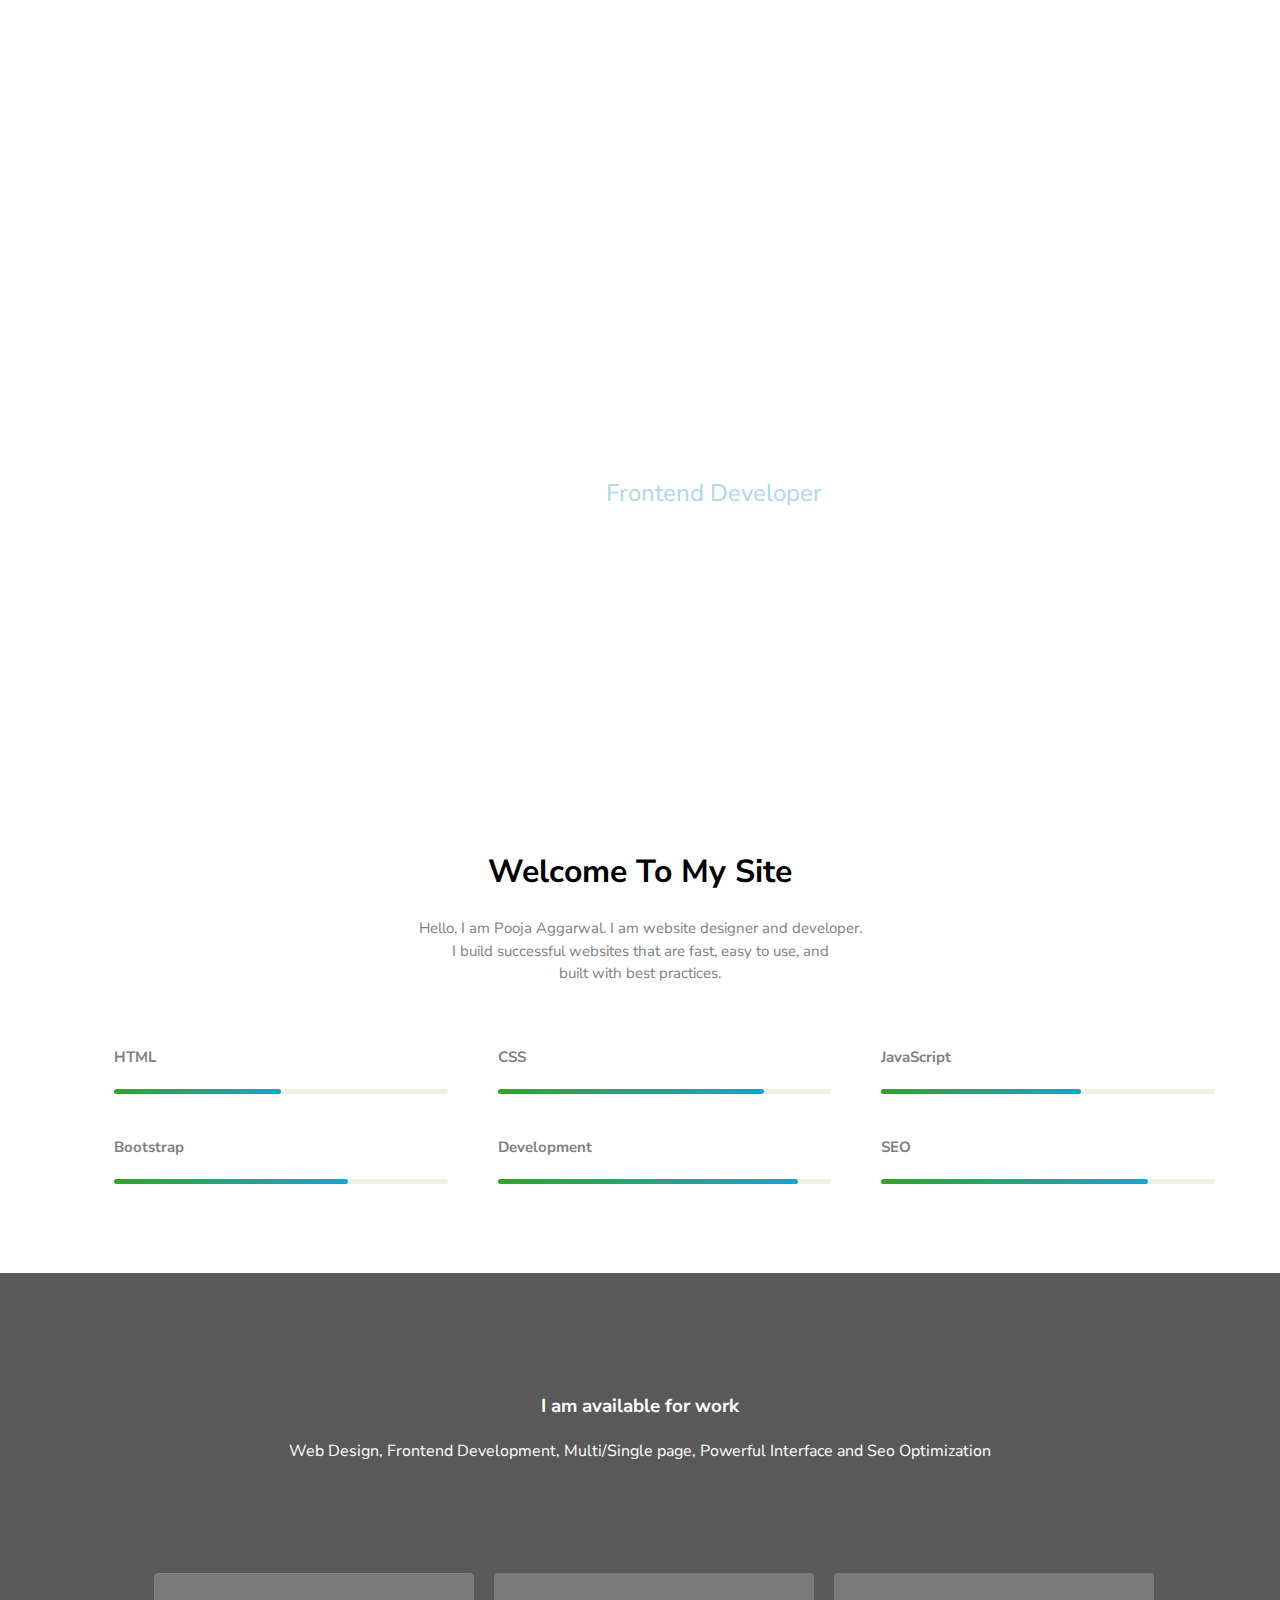
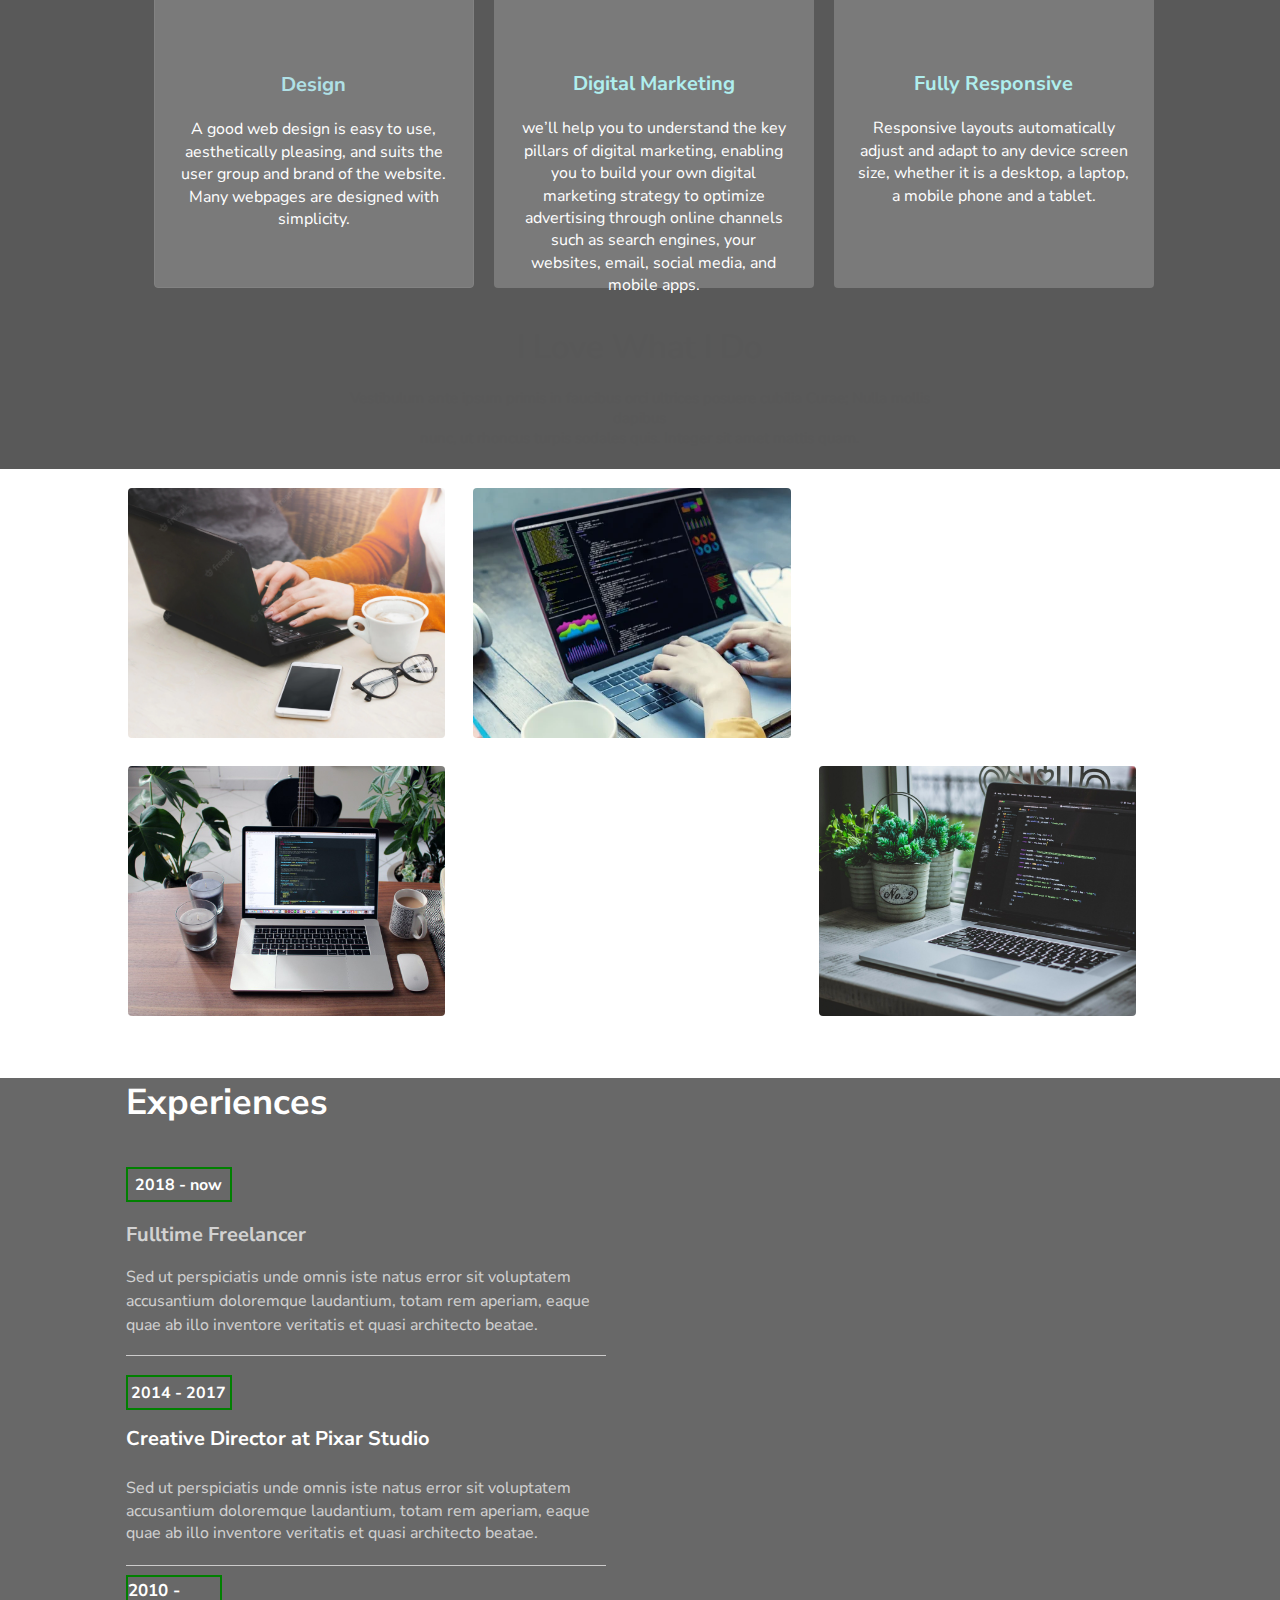
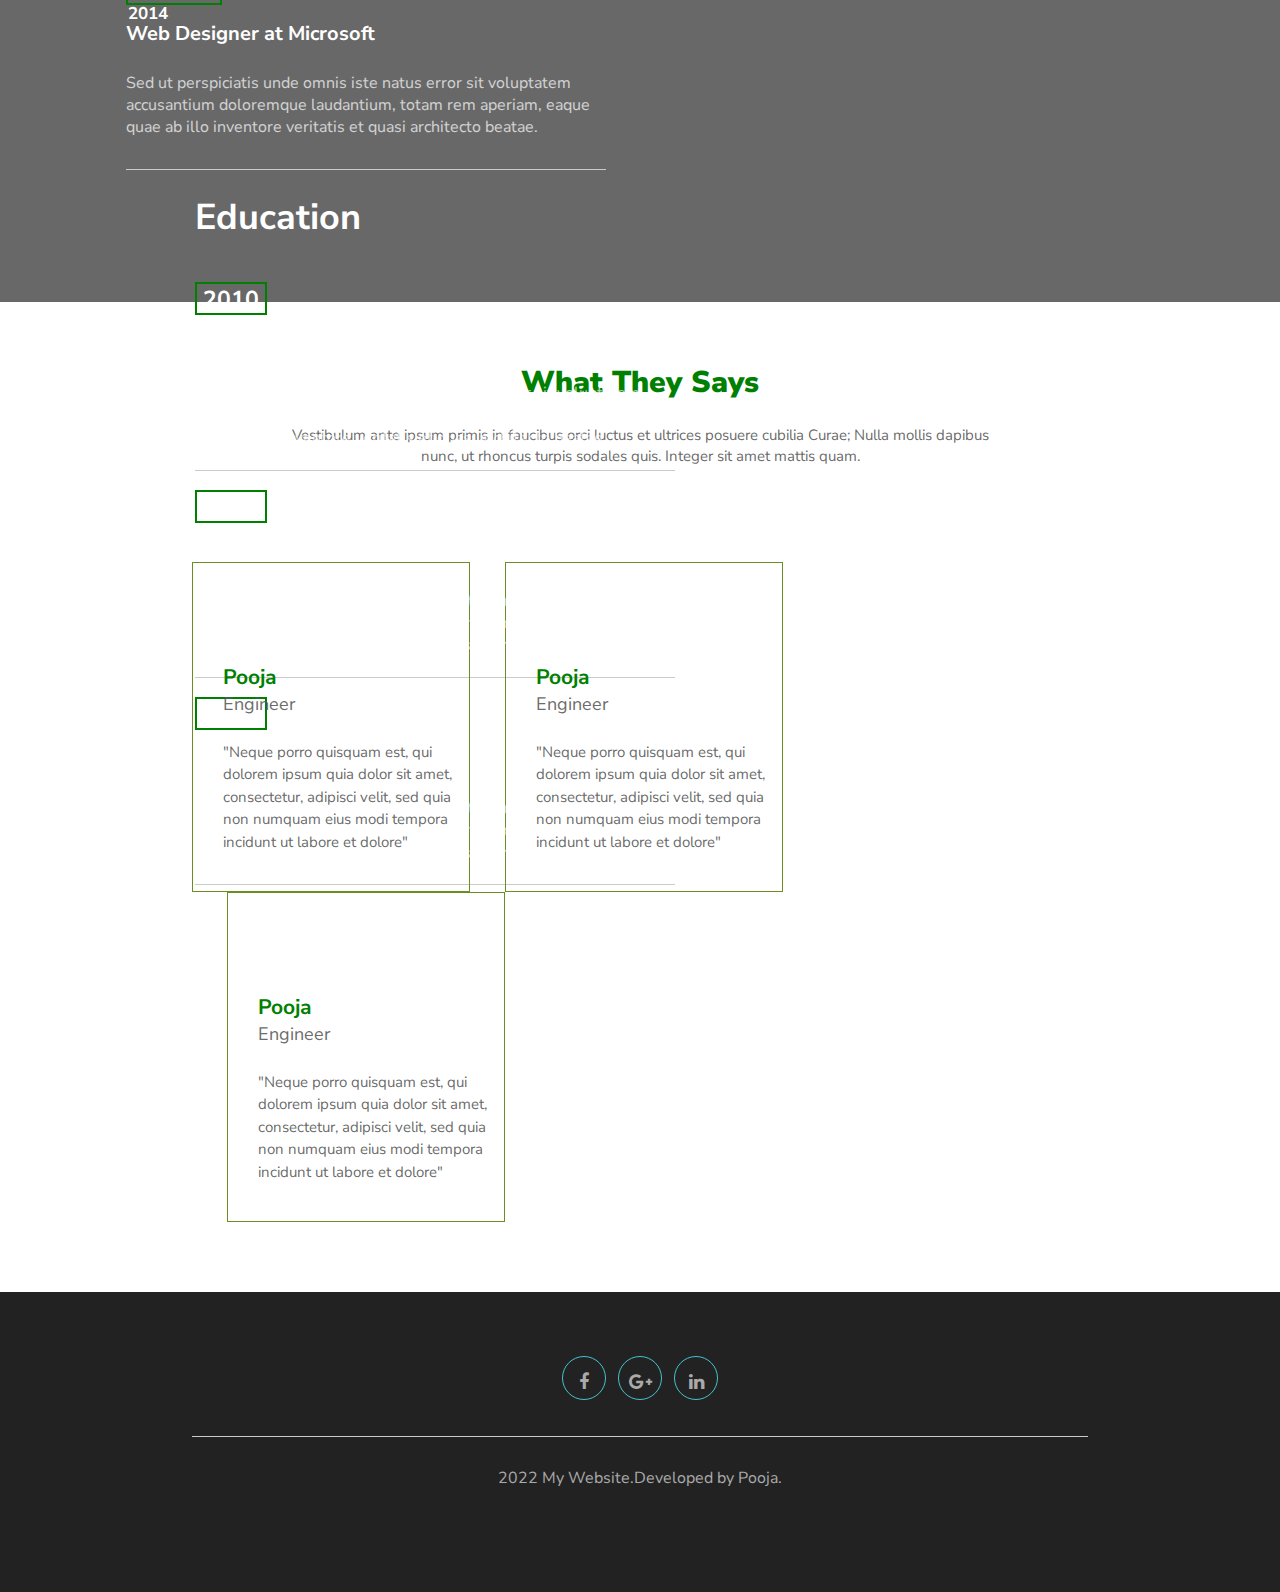
==== commit 211e4723: "portfolio4" ====
--- a/index.html
+++ b/index.html
@@ -90,8 +90,7 @@
                         <div class="colum">
                         </div>
                         <h4>Design</h4>
-                        <div class="col2">Vestibulum ante ipsum primis in<br/>faucibus orci luctus et ultrices posuere<br/>
-                           cubilia Curae; Nulla mollis dapibus <br/>nucn
+                        <div class="col2">A good web design is easy to use, aesthetically pleasing, and suits the user group and brand of the website. Many webpages are designed with simplicity.
                         </div>
                      </div>
                   </div>
@@ -99,9 +98,8 @@
                      <div class="three_gride">
                         <div class="logo1">
                         </div>
-                        <h2>Marketing</h2>
-                        <div class="col2">Vestibulum ante ipsum primis in<br/>faucibus orci luctus et ultrices posuere<br/>
-                           cubilia Curae; Nulla mollis dapibus <br/>nucn
+                        <h2>Digital Marketing</h2>
+                        <div class="col2">we’ll help you to understand the key pillars of digital marketing, enabling you to build your own digital marketing strategy to optimize advertising through online channels such as search engines, your websites, email, social media, and mobile apps.
                         </div>
                      </div>
                   </div>
@@ -109,10 +107,8 @@
                      <div class="three_gride">
                         <div class="logo1">
                         </div>
-                        <h5>Photography</h5>
-                        <div class="col3">Vestibulum ante ipsum primis in<br/>faucibus orci luctus et ultrices posuere<br/>
-                           cubilia Curae; Nulla mollis dapibus <br/>nucn
-                        </div>
+                        <h5>Fully Responsive</h5>
+                        <div class="col3">Responsive layouts automatically adjust and adapt to any device screen size, whether it is a desktop, a laptop, a mobile phone and a tablet.
                      </div>
                   </div>
                </div>
--- a/style.css
+++ b/style.css
@@ -20,8 +20,8 @@
 }
 .outer{
 		width: 100%;
-		height: 5000px;
-		border: 6px solid red;
+		/*height: 5000px;*/
+		/*border: 6px solid red;*/
 }
 
 .banner{
@@ -282,13 +282,13 @@
     		color: gray;
  }	
 
-.My_development{
-				width: 100%;
-				height: 5px;
-				margin-top: 22px;
-				border-radius: 15px;
-				background: linear-gradient(to right,#EEF2E6 ,#EEF2E6);
-				/*border: 1px solid blue;*/
+.my_development{
+		width: 100%;
+		height: 5px;
+		margin-top: 22px;
+		border-radius: 15px;
+		background: linear-gradient(to right,#EEF2E6 ,#EEF2E6);
+		/*border: 1px solid blue;*/
 }
 
 .my-development-progress{
@@ -297,6 +297,8 @@
 					background: linear-gradient(to right, #35a22c 0%, #0ea8cf 100%);
 					border-radius: 15px;
 }
+
+
 .skills6{
 		width: 33.3%;
 		height: 90px;
@@ -510,7 +512,7 @@
 			width: 31%;
     		height: 250px;
 			float: left;
-			border: 1px solid olive;
+			/*border: 1px solid olive;*/
 			margin-top: 30px;
 			background-image: url(images/photo1.webp);
 			background-size: cover;
@@ -1975,10 +1977,6 @@
 }		
 
 .logo{
-	width: 50%;
-	height: 97px;
-	float: left;
-	margin: 0 auto;
 	font-size: 30px;
 	padding-top: 30px;
 	padding-left: 50px;
@@ -2003,14 +2001,6 @@
 		background: rgba(255, 255, 255, 0.2);*/
 }
 
-.laptop_img/*{
-			width: 100%;
-    		height: 250px;
-			float: left;
-			border: 1px solid olive;
-			margin-top: 30px;
-			border-radius: 4px;*/
-}
 .all-project-block/*{
 	width: 100%;
 	height: 900px;
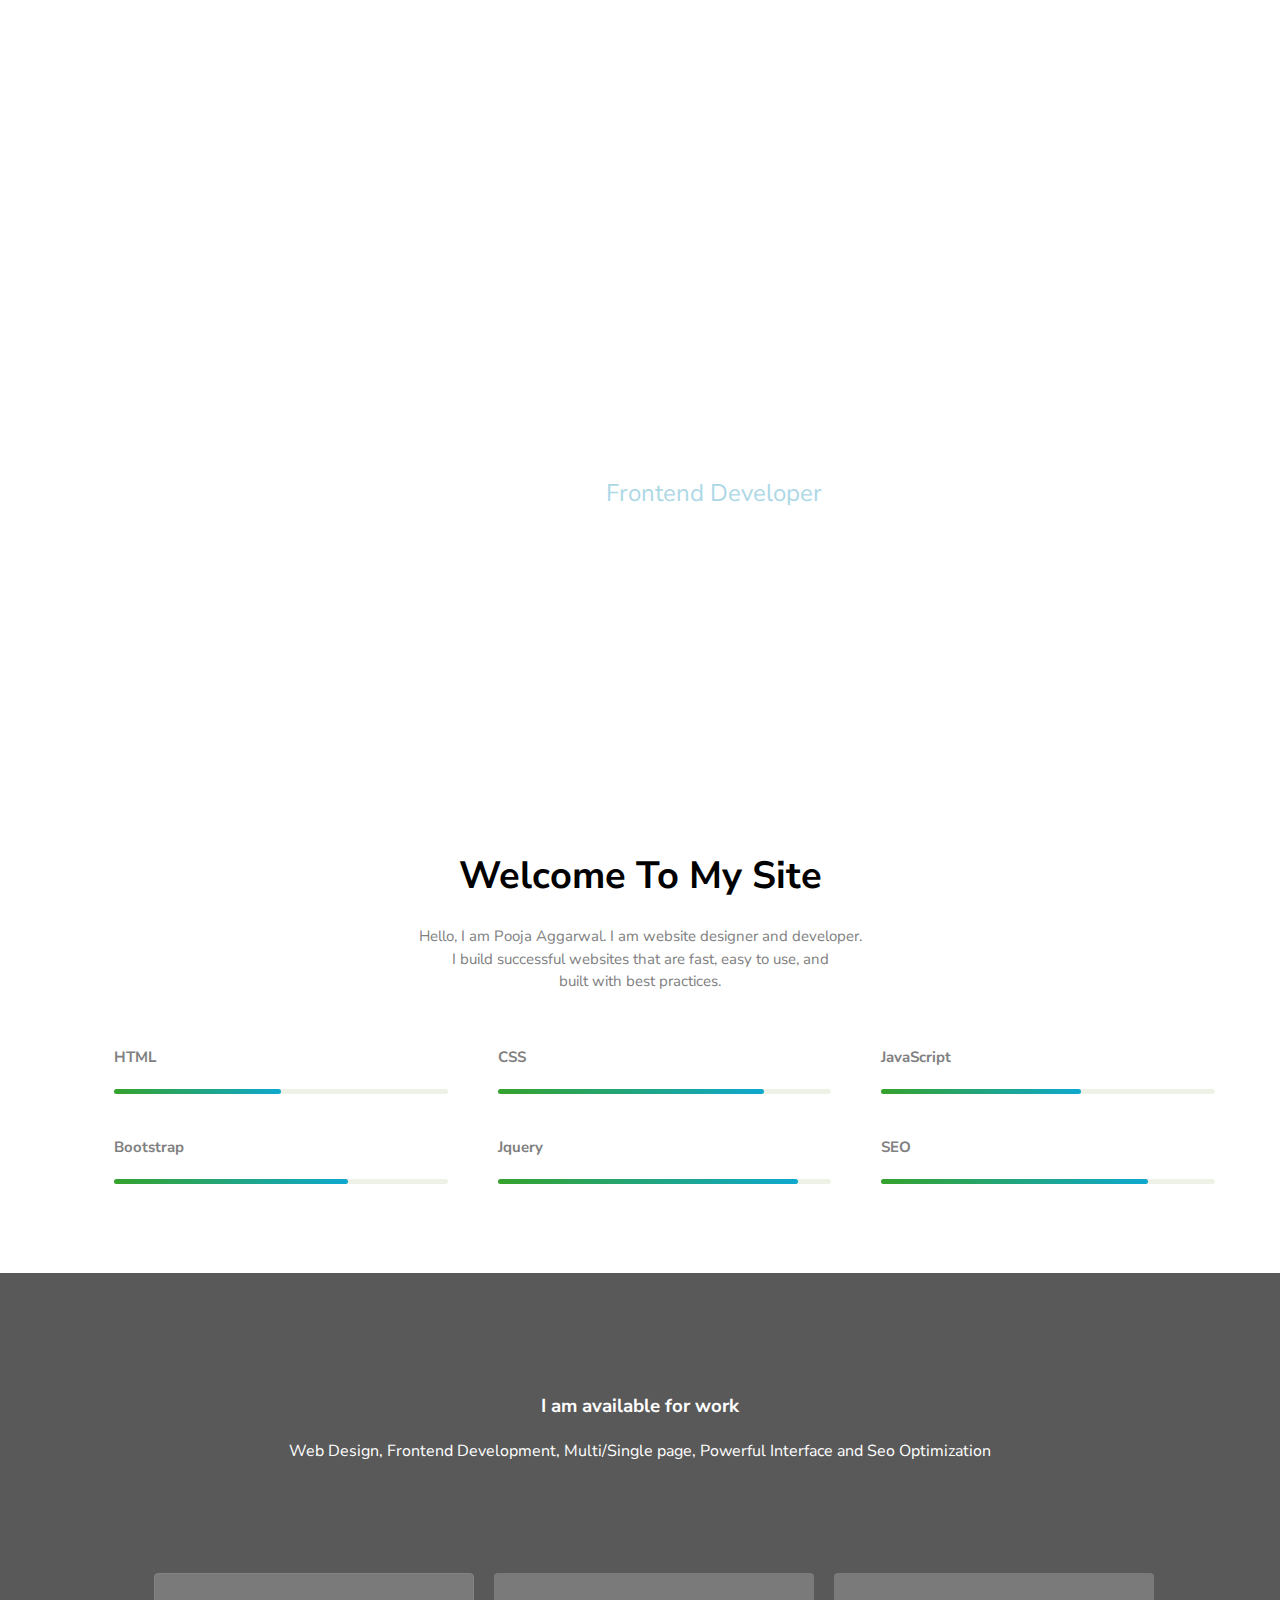
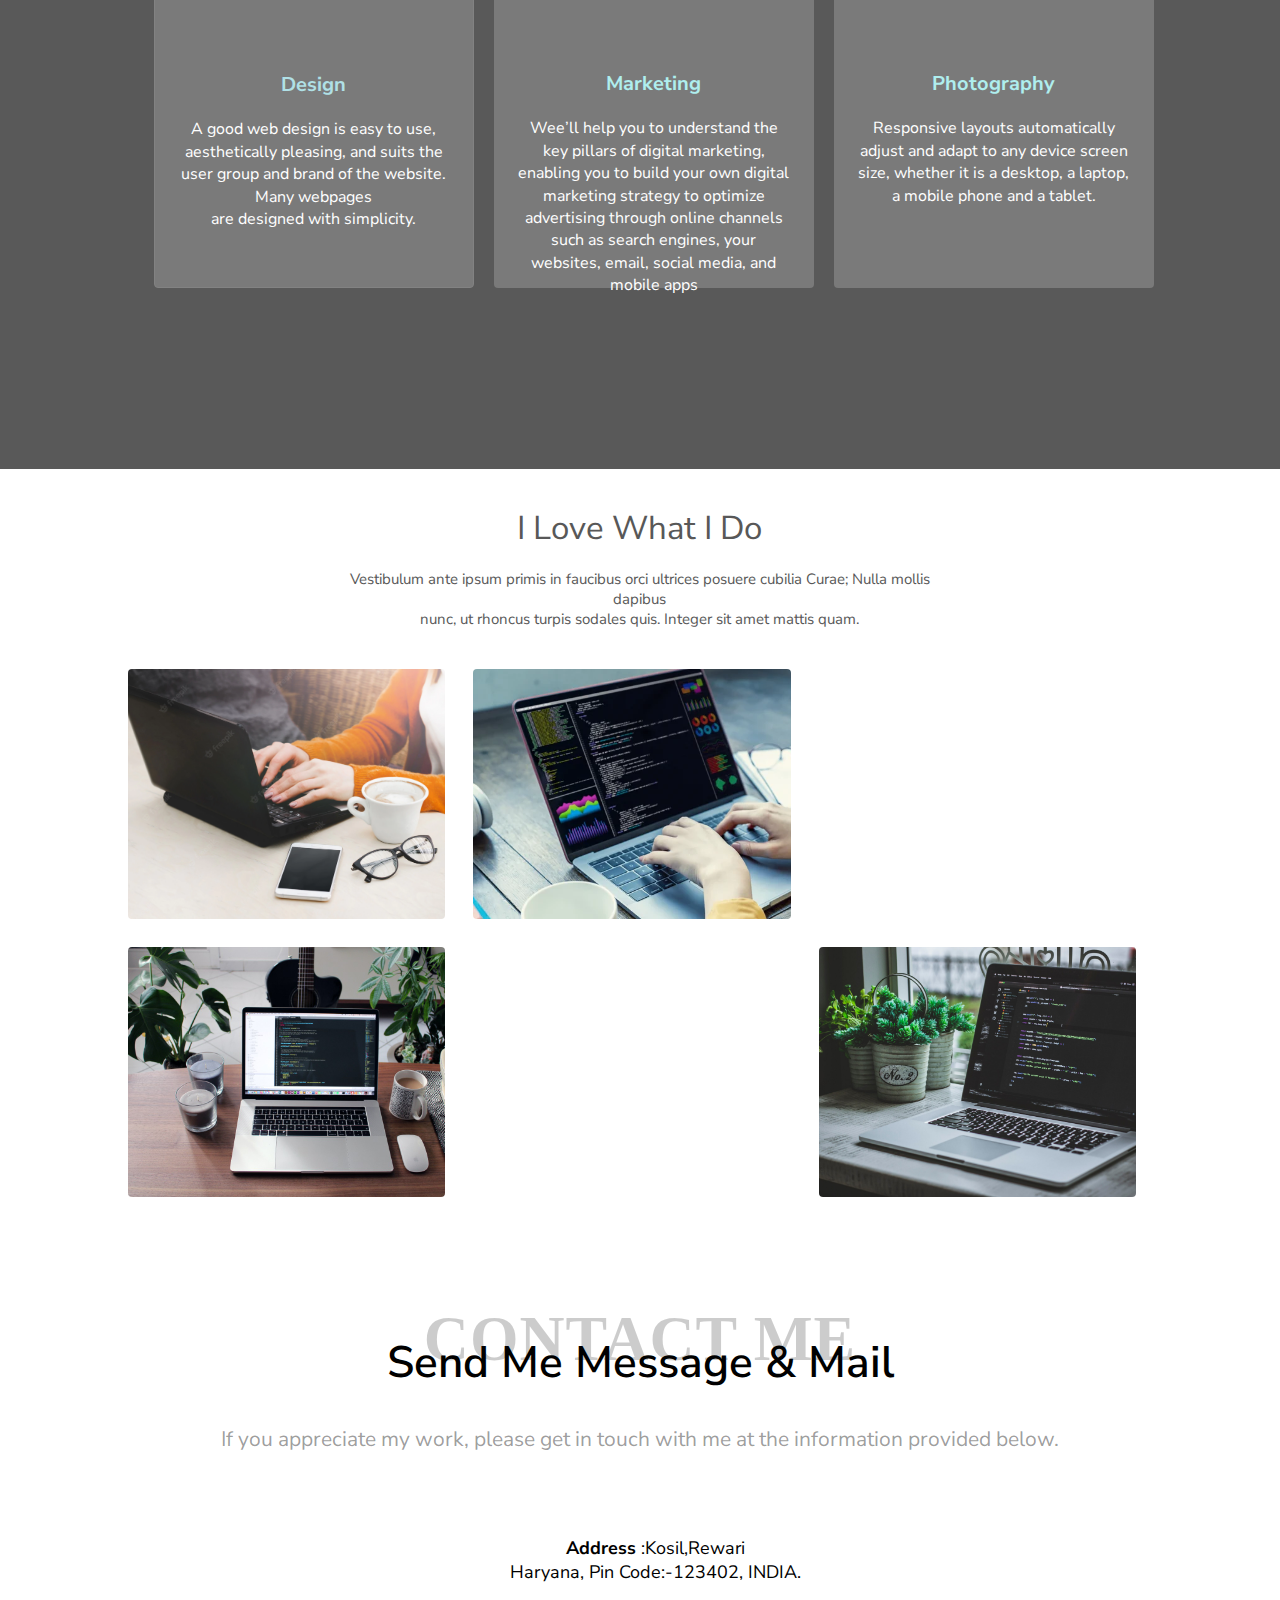
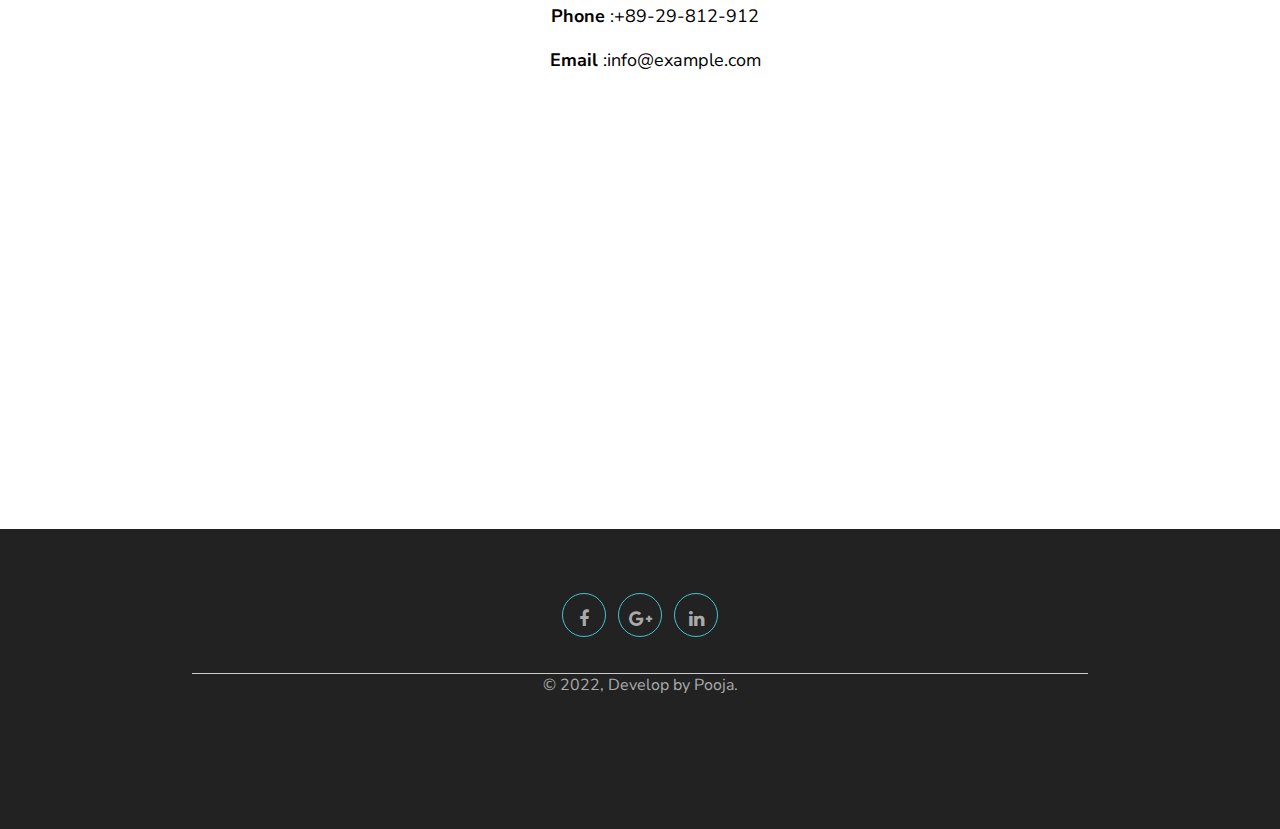
==== commit 6b33c45f: "portfolio" ====
--- a/index.html
+++ b/index.html
@@ -1,9 +1,9 @@
 <!DOCTYPE html>
 <html>
    <head>
-      <title>Portfolio</title>
+      <title>Pooja Mittal - The Frontend Developer</title>
       <meta charset="UTF-8">
-      <meta name="viewport" contant="width=device-width, initial-scale=1.0">
+      <meta name="viewport" content="width=device-width, initial-scale=1">
       <link rel="stylesheet" type="text/css" href="style.css">
       <link rel="preconnect" href="https://fonts.googleapis.com">
       <link rel="preconnect" href="https://fonts.gstatic.com" crossorigin>
@@ -20,26 +20,30 @@
                <div class="section">
                   <div class="menu">
                      <ul>
-                        <li><a href="index.html" class="active">Home</a></li>
-                        <li><a href="about.html" class="active">About</a></li>
-                        <li><a href="my-work.html" class="active">My Work</a></li>
-                        <li><a href="contacts.html" class="active">Contacts</a></li>
+                        <li><a href="#home" class="active">Home</a></li>
+                        <li><a href="#about" class="active">About</a></li>
+                        <li><a href="#work" class="active">Work</a></li>
+                        <li><a href="#contact" class="active">Contact</a></li>
                      </ul>
                   </div>
                </div>
             </div>
             <div class="row">
+
                <div class="col">
                   <div class="top_name">Hello, I'm Pooja</div>
                   <div class="developer1">A Passionate <span class="color">Frontend Developer</span></div>
                </div>
             </div>
          </div>
-         <div class="welcome">
+
+      
+         <div class="about" id="about">
             <div class="site">
-               <h1>Welcome To My Site</h1>
+                  <h1>Welcome To My Site</h1>
                <p>Hello, I am Pooja Aggarwal. I am website designer and developer.<br/> I build successful websites that are fast, easy to use, and <br/>built with best practices.
                </p>
+           
             </div>
             <div class="skills">
                <div class="skills1">
@@ -67,7 +71,7 @@
                   </div>
                </div>
                <div class="skills5">
-                  <h4>Development</h4>
+                  <h4>Jquery</h4>
                   <div class="my_development">
                      <div class="my-development-progress"></div>
                   </div>
@@ -79,6 +83,7 @@
                   </div>
                </div>
             </div>
+
             <div class="background_img">
                <div class="container">
                   <div class="available">
@@ -90,7 +95,7 @@
                         <div class="colum">
                         </div>
                         <h4>Design</h4>
-                        <div class="col2">A good web design is easy to use, aesthetically pleasing, and suits the user group and brand of the website. Many webpages are designed with simplicity.
+                        <div class="col2">A good web design is easy to use,<br/>aesthetically pleasing, and suits the user group and brand of the website. Many webpages <br/>are designed with simplicity.
                         </div>
                      </div>
                   </div>
@@ -98,8 +103,8 @@
                      <div class="three_gride">
                         <div class="logo1">
                         </div>
-                        <h2>Digital Marketing</h2>
-                        <div class="col2">we’ll help you to understand the key pillars of digital marketing, enabling you to build your own digital marketing strategy to optimize advertising through online channels such as search engines, your websites, email, social media, and mobile apps.
+                        <h2>Marketing</h2>
+                        <div class="col2">Wee’ll help you to understand the key pillars of digital marketing, enabling you to build your own digital marketing strategy to optimize advertising through online channels such as search engines, your websites, email, social media, and mobile apps
                         </div>
                      </div>
                   </div>
@@ -107,17 +112,18 @@
                      <div class="three_gride">
                         <div class="logo1">
                         </div>
-                        <h5>Fully Responsive</h5>
+                        <h5>Photography</h5>
                         <div class="col3">Responsive layouts automatically adjust and adapt to any device screen size, whether it is a desktop, a laptop, a mobile phone and a tablet.
+                        </div>
                      </div>
                   </div>
                </div>
-               <div class="all-project">
-                  <div class="all-project-block">
+               <div class="work" id="work">
+                     <div class="all-project-block">
                      <div class="main-heading">
                         <div class="tablete"><span class="nulla">I Love What I Do</span><br/><br/> Vestibulum ante ipsum primis in faucibus orci ultrices posuere cubilia Curae; Nulla mollis dapibus<br/> nunc, ut rhoncus turpis sodales quis. Integer sit amet mattis quam.</div>
                      </div>
-                     <div class="laptop_img">   
+                     <div class="laptop_img">  
                      </div>
                      <div class="laptop_img2">
                      </div>
@@ -131,56 +137,28 @@
                      </div>
                   </div>
                </div>
-               <div class="row2">
-                  <div class="row3">
-                     <div class="fulltime">
-                        <h6>Experiences</h6>
-                        <div class="date"><strong>2018 - now</strong></div>
-                        <div class="border2">
-                           <div class="white-text"><span class="white-text1"><strong>Fulltime Freelancer</strong></span><br/>Sed ut perspiciatis unde omnis iste natus error sit voluptatem<br/>accusantium doloremque laudantium, totam rem aperiam, eaque<br/>quae ab illo inventore veritatis et quasi architecto beatae.</div>
-                        </div>
-                        <div class="white_line"></div>
-                        <div class="date"><strong>2014 - 2017</strong></div>
-                        <div class="experience-top">Creative Director at Pixar Studio</div>
-                        <div class="my_studio">Sed ut perspiciatis unde omnis iste natus error sit voluptatem<br/>accusantium doloremque laudantium, totam rem aperiam, eaque<br/>quae ab illo inventore veritatis et quasi architecto beatae.</div>
-                        <div class="white_line2"></div>
-                        <div class="my_date"><strong>2010 - 2014</strong></div>
-                        <div class="experience-top">Web Designer at Microsoft</div>
-                        <div class="my_studio">Sed ut perspiciatis unde omnis iste natus error sit voluptatem<br/>accusantium doloremque laudantium, totam rem aperiam, eaque<br/>quae ab illo inventore veritatis et quasi architecto beatae.</div>
-                        <div class="white_line3"></div>
-                     </div>
-                     <div class="fulltime2">
-                        <div class="top-education">Education</div>
-                        <div class=top_date1><strong>2010</strong></div>
-                        <div class="experience-top">Master of Design, University of California</div>
-                        <div class="my_studio">Sed ut perspiciatis unde omnis iste natus error sit voluptatem<br/>accusantium doloremque laudantium, totam rem aperiam, eaque<br/>quae ab illo inventore veritatis et quasi architecto beatae.</div>
-                        <div class="white_line4"></div>
-                        <div class=top_date1><strong>2007</strong></div>
-                        <div class="experience-top">Bachelor of Science, MDU University</div>
-                        <div class="my_studio">Sed ut perspiciatis unde omnis iste natus error sit voluptatem<br/>accusantium doloremque laudantium, totam rem aperiam, eaque<br/>quae ab illo inventore veritatis et quasi architecto beatae.</div>
-                        <div class="white_line5"></div>
-                        <div class=top_date1><strong>2004</strong></div>
-                        <div class="experience-top">Specialize App Design, Harvard University</div>
-                        <div class="my_studio">Sed ut perspiciatis unde omnis iste natus error sit voluptatem<br/>accusantium doloremque laudantium, totam rem aperiam, eaque<br/>quae ab illo inventore veritatis et quasi architecto beatae.</div>
-                        <div class="white_line6"></div>
-                     </div>
+
+               <div class="contact" id="contact">
+            <div class="shadow">CONTACT ME</div>
+
+         <div class="bold_text">Send Me Message & Mail</div>
+
+         <div class="description">If you appreciate my work, please get in touch with me at the information provided below.</div>
+
+         <div class="contact1">
+            <div class="bold_address">Address<span style="font-weight: 400;"> :Kosil,Rewari<br/>
+               Haryana, Pin Code:-123402, INDIA.</span></div>
+            <div class="bold_address">Phone<span style="font-weight: 400;">  :+89-29-812-912</span></div>
+            <div class="bold_address">Email<span style="font-weight: 400;"> :info@example.com</span></div>
+         
+            </div>
+         </div>
+
+          <div class="map">
+         <iframe src="https://www.google.com/maps/embed?pb=!1m18!1m12!1m3!1d28130.17943485648!2d76.61997525!3d28.1990345!2m3!1f0!2f0!3f0!3m2!1i1024!2i768!4f13.1!3m3!1m2!1s0x390d50719ae37551%3A0xe4c45afc4faedcee!2sRewari%2C%20Haryana%20123401!5e0!3m2!1sen!2sin!4v1665388183668!5m2!1sen!2sin" width="100%" height="450" style="border:0;" allowfullscreen="" loading="lazy" referrerpolicy="no-referrer-when-downgrade"></iframe>
                   </div>
-                  <div class="what_they">
-                     <div class="what_they_text"><span class="sepical_text"><strong>What They Says</strong></span><br/><br/>Vestibulum ante ipsum primis in faucibus orci luctus et ultrices posuere cubilia Curae; Nulla mollis dapibus<br/> nunc, ut rhoncus turpis sodales quis. Integer sit amet mattis quam.</div>
-                     <div class="engineer">
-                        <div class="engineer2">
-                           <div class="engineer_text"><strong>Pooja</strong></div>
-                           <div class="engineer_text2"><span class="neque">Engineer</span><br/><br/>"Neque porro quisquam est, qui<br/>dolorem ipsum quia dolor sit amet,<br/> consectetur, adipisci velit, sed quia<br/> non numquam eius modi tempora<br/> incidunt ut labore et dolore"</div>
-                        </div>
-                        <div class="engineer3">
-                           <div class="engineer3_text"><strong>Pooja</strong></div>
-                           <div class="engineer_text2"><span class="neque">Engineer</span><br/><br/>"Neque porro quisquam est, qui<br/>dolorem ipsum quia dolor sit amet,<br/> consectetur, adipisci velit, sed quia<br/> non numquam eius modi tempora<br/> incidunt ut labore et dolore"</div>
-                        </div>
-                        <div class="engineer4">
-                           <div class="engineer4_text"><strong>Pooja</strong></div>
-                           <div class="engineer_text2"><span class="neque">Engineer</span><br/><br/>"Neque porro quisquam est, qui<br/>dolorem ipsum quia dolor sit amet,<br/> consectetur, adipisci velit, sed quia<br/> non numquam eius modi tempora<br/> incidunt ut labore et dolore"</div>
-                        </div>
-                     </div>
+               </div>
+
                      <div class="footar2">
                         <div class="social_icon2">
                            <div class="social">
@@ -195,13 +173,10 @@
                            <br/><br/>
                            <div class="mid_line">
                            </div>
-                           <div class="bottom_text">2022 My Website.Developed by Pooja.</div>
+                           <div class="bottom_text">© 2022, Develop by Pooja.</div>
+                                 </div>
+                              </div>
+                           </div>
                         </div>
-                     </div>
-                  </div>
-               </div>
-            </div>
-         </div>
-      </div>
-   </body>
-</html>+                     </body>
+                     </html>--- a/style.css
+++ b/style.css
@@ -29,7 +29,7 @@
 		height: 800px;
 		float: left;
 		/*border: 4px solid green;*/
-		background-image: url(https://mixkit.imgix.net/videos/preview/mixkit-woman-typing-on-her-laptop-in-a-coffee-shop-206-0.jpg?q=80&auto=format%2Ccompress);
+		background-image: url('https://images.unsplash.com/photo-1503945438517-f65904a52ce6?ixlib=rb-4.0.3&ixid=MnwxMjA3fDB8MHxwaG90by1wYWdlfHx8fGVufDB8fHx8&auto=format&fit=crop&w=870&q=80');
 		background-size: cover;
 		background-position: center;
 }
@@ -49,6 +49,7 @@
 	font-size: 30px;
 	padding-top: 30px;
 	padding-left: 20px;
+	color: white;
 	/*border: 3px solid blue;*/
 }
 
@@ -62,7 +63,6 @@
 .menu{
 	margin: 0 auto;
 	font-size: 18px;
-	color: white;
 	padding-left: 120px;
 	padding-top: 25px;	
 }
@@ -116,7 +116,7 @@
 			padding-top: 40px;
 }
 
-.welcome{
+.about{
 		width: 100%;
 		height: 358px;
 		float: left;
@@ -133,8 +133,8 @@
 
 .site h1{
 		text-align: center;
-}
-
+		font-size: 38px;
+}
 .site p{
 		text-align: center;
 		padding-top: 24px;
@@ -473,10 +473,10 @@
 	line-height: 1.4;                    																	
 }
 
-.all-project{
+.work{
 			width: 100%;
+			height: 700px;
 			float: left;
-			height: 700px;
 			margin-top: 40px;
 			/*border: 2px solid navy;*/
 }
@@ -583,266 +583,12 @@
 		background-position: center;
 		margin-top: 28px;		
 }
-
-.row2{
-	width: 100%;
-	float: left;
-	height: 824px;
-	clear: both;
-	margin-top: 50px;
-	/*border: 2px solid hotpink;*/
-	background-image:url(https://cdn.utaustinbootcamps.com/wp-content/uploads/sites/119/2020/12/tes_gen_blog_code7-1-800x412.jpg);
-	background-size: cover;
-	background-attachment: fixed;
-	background-position: top;
-   	position: relative;
-   	z-index: 0;
-}	
-
-.row3{
-	width: 100%;
-	float: left;
-	height: 824px;
-	margin: 0 auto;
-	/*margin-top: 100px;*/
-	/*border: 2px solid brown;*/
-	background: rgba(42,42,42,0.71);
-	padding: 0 126px;
-}
-.fulltime{
-		width: 46.7%;
-		height: 715px;
-		/*border: 1px solid green;*/
-		float: left;
-}
-
-.fulltime h6{
-			font-size: 36px;
-			color: #fff;
-}
-
-.date{
-	width: 22%;
-	height: 35px;
-	margin-top: 40px;
-	 color: #fff;
-	text-align: center;
-	padding-top: 5px;
-	border: 2px solid green;
-}
-
-.border2{
-		width: 100%;
-		height: 130px;
-		margin-top: 3px;
-		/*border: 1px solid navy;*/
-}
-
-.white-text{
-			color: white;
-			font-weight: normal;
-      		 opacity: 0.7;
-      		 line-height: 1.5;
-}
-.white-text1{
-			 color: #fff;
-			font-size: 20px;
-			line-height: 3;
-}
-
-.white_line{
-			width: 100%;
-			float: left;
-			margin-top: 20px;
-	    border-bottom: 1px solid rgb(204, 203, 203);
-}
-
-.experience-top{
-				 color: #fff;
-				font-size: 20px;
-				font-weight: 700;
-				padding-top: 15px;
-}
-
-.white_line2{
-			width: 100%;
-			float: left;
-			margin-top: 20px;
-	    border-bottom: 1px solid rgb(204, 203, 203);
-}
-
-.white_line3{
-			width: 100%;
-			float: left;
-			margin-top: 30px;
-	    border-bottom: 1px solid rgb(204, 203, 203);
-}
-
-.my_studio{
-		font-size: 16px;
-		color: white;
-		font-weight: normal;
-      	opacity: 0.7;
-      	padding-top: 25px;
-       	line-height: 1.4;
-}
-
-.white_line4{
-			width: 100%;
-			float: left;
-			margin-top: 20px;
-	    border-bottom: 1px solid rgb(204, 203, 203);
-}
-
-
-
-.my_date{
-		width: 20%;
-		height: 30px;
-		border: 2px solid green;
-		margin-top: 30px;
-		color: #fff;
-		font-size: 17px;
-		padding-top: 2px;
-}
-
-.fulltime2{
-		width: 46.7%;
-		height: 715px;
-		/*border: 1px solid green;*/
-		float: left;
-		margin-left: 69.1px;
-}
-
-.top-education{
-				font-size: 36px;
-				font-weight: 700;
-				color: #fff;
-}
-
-.top_date1{
-		width: 15%;
-		height: 33px;
-		color: #fff;
-		font-size: 23px;
-		font-weight: 400;
-		text-align: center;
-		border: 2px solid green;
-		margin-top: 40px;
-}
-
-.white_line5{
-			width: 100%;
-			float: left;
-			margin-top: 20px;
-	    border-bottom: 1px solid rgb(204, 203, 203);
-}
-
-.white_line6{
-			width: 100%;
-			float: left;
-			margin-top: 20px;
-	    border-bottom: 1px solid rgb(204, 203, 203);
-}
-
-.what_they{
-		width: 100%;
-		height: 533px;
-		float: left;
-		margin-top: 60px;
-		/*border: 2px solid aqua;*/
-}
-
-.what_they_text{
-				width: 55%;
-				height: 130px;
-				/*border: 1px solid darkviolet;*/
-				margin: 0 auto;
-				font-size: 15px;
-				color: #585858e6;
-				line-height: 1.4;
-				text-align: center;
-}
-
-.sepical_text{
-			font-size:30px;
-			color: green;
-			font-weight: 600;
-}
-
-.engineer{
-		width: 70%;
-		height: 333px;
-		margin: 0 auto;
-		margin-top: 70px;
-		/*border: 1px solid indigo;*/
-}
-.engineer2{
-		width: 31%;
-		height: 330px;
-		float: left;
-		border: 1px solid olivedrab;
-}
-
-.engineer_text{
-			color: green;
-			font-size: 21px;
-			padding-left: 30px;
-			padding-top: 100px;
-			font-weight: 700px;
-}
-
-.engineer_text2{
-				font-size: 15px;
-				padding-left: 30px;
-				line-height: 1.5;
-				color: #585858e6;
-
-}
-.neque{
-	font-size: 18px;
-
-}
-.engineer3{
-		width: 31%;
-		height: 330px;
-		float: left;
-		margin-left: 35px;
-		border: 1px solid olivedrab;
-}
-
-.engineer3_text{
-				color: green;
-			font-size: 21px;
-			padding-left: 30px;
-			padding-top: 100px;
-			font-weight: 700px;
-}
-
-.engineer4{
-		width: 31%;
-		height: 330px;
-		float: left;
-		margin-left: 35px;
-		border: 1px solid olivedrab;
-}
-
-.engineer4_text{
-			color: green;
-			font-size: 21px;
-			padding-left: 30px;
-			padding-top: 100px;
-			font-weight: 700px;
-}
-
-
 .footar2{
 		width: 100%;
 		height: 300px;
 		float: left;
-		margin-top: 70px;
 		background: #222222;
-		/*border: 2px solid orangered;*/
+		/*border: 2px solid orangered;*/	
 }
 
 
@@ -857,317 +603,11 @@
 
 
 
-
-
-
-
-
-
-
-
-
-.top_banner1{
-			width: 100%;
-			height: 250px;
-			float: left;
-			/*border: 2px solid red;*/
-			background-image: linear-gradient(to right, rgba(42, 42, 42, 0.71), rgba(38, 40, 40, 0.78)), url(images/laptop6.jpg);
-			background-size: cover;
-			background-position: center;			
-}
-
-.failure_row{
-			width: 100%;
-			height: 680px;
-			margin-top: 128px;
-			/*border: 2px solid green;*/
-}
-
-.cornar_img{
-			width: 30%;
-			height: 550px;
-			float: left;
-			margin-left: 150px;
-			/*border: 2px solid blue;*/
-			margin-top: 80px;
-			border-radius: 4px;
-			background-image: linear-gradient(to right, rgba(42, 42, 42, 0.75), rgba(38, 40, 40, 0.40)), url(images/laptop5.jpg);
-			background-size: cover;
-			background-position: center;
-			background-size: cover;
-			background-position: center;
-}
-
-.cornar_text{
-			width: 45%;
-			height: 550px;
-			float: left;
-			margin-left: 70px;
-			margin-top: 80px;
-			/*border: 2px solid black;*/
-			padding-top: 100px;
-}
-.cornar_text h4{
-				font-weight: 600;
-				font-size: 32px;
-				color: goldenrod;
-				line-height: 1.3;				
-}
-
-.box_text{
-	width: 100%;
-	height: 310px;
-	/*border: 1px solid hotpink;*/
-
-}
-.cornar_text p{
-			color: #00000099;
-			font-size: 16px;
-			margin-top: 33px;
-			line-height: 1.5;
-}
-
-.button{
-		width: 20%;
-		height: 50px;
-		margin-top: 53px;
-		text-align: center;
-		font-weight: 700;
-		font-size: 20px;
-		padding-top: 10px;
-		background: green;
-		color: white;
-		border: 1px solid gray;
-}
-
-.site_name{
-			width: 100%;
-			height: 536px;
-			clear: both;
-			background: #f6fafe;
-			/*border: 2px solid chocolate;*/
-}
-
-.developer_site{
-				width: 50%;
-				height: 145px;
-				margin: 0 auto;
-				margin-top: 60px;
-				/*border: 2px solid navy;*/
-}
-
-.site_name h6{
-			text-align: center;
-			font-size: 35px;
-			font-weight: 600;
-}
-
-.bottom_text{
-			text-align: center;
-			padding-top: 30px;
-			line-height: 1.4;
-			color: #585858cf;
-}
-
-.mid_row{
-		width: 80%;
-		height: 223px;
-		margin: 0 auto;
-		margin-top: 50px;
-		/*border: 1px solid black;*/
-}
-
-.mid_box{
-		width: 32%;
-		height: 220px;
-		float: left;
-		background: #fff;
-		border-radius: 4px;
-		/*border: 2px solid gray;*/
-}
-
-.border_box{
-			width: 13%;
-			height: 35px;
-			margin: 0 auto;
-			border-radius: 4px;
-			/*border: 2px solid gray;*/	
-			background-image: url(images/bag1.jpg);
-			background-size: cover;
-			background-position: center;
-}
-.mid_box h1{
-			text-align: center;
-			font-size: 24px;
-			padding-top: 30px;
-}
-
-.mid_box:hover{
-			color: green;
-}
-.doloret{
-		text-align: center;
-		padding-top: 17px;
-		color: #585858cc;
-		line-height: 1.4;
-}
-.mid_box2{
-		width: 32%;
-		height: 220px;
-		float: left;
-		margin-left: 23px;
-		background: #fff;
-		border-radius: 4px;
-		/*border: 2px solid gray;*/																						
-}
-
-.border_box2{
-			width: 13%;
-			height: 35px;
-			margin: 0 auto;
-			border-radius: 4px;
-			/*border: 2px solid gray;*/
-			background-image: url(images/bag2.jpg);
-			background-size: cover;
-			background-position: center;
-}
-.mid_box2 h2{
-			text-align: center;
-			font-size: 24px;
-			padding-top: 30px;
-}
-
-.mid_box2:hover{
-				color: green;
-
-}
-
-.mid_box3{
-		width: 32%;
-		height: 220px;
-		float: left;
-		background: #fff;
-		margin-left: 22.9px;
-		/*border: 2px solid gray;*/
-}
-
-.border_box3{
-			width: 13%;
-			height: 35px;
-			margin: 0 auto;
-			border-radius: 4px;
-			/*border: 2px solid gray;*/
-			background-image: url(images/bag4.jpg);
-			background-size: cover;
-			background-position: center;
-}
-.mid_box3:hover{
-				color: green;
-
-}
-.mid_box3 h3{
-			text-align: center;
-			font-size: 24px;
-			padding-top: 30px;
-}
-
-.background_color{
-		width: 100%;
-		height: 240px;
-		float: left;
-		/*border: 2px solid peru;*/
-		margin-top: 63px;
-		clear: both;
-	    background-color: #202020;
-}
-
-.row_wrap{
-		width: 80%;
-		height: 80px;
-		margin: 0 auto;
-		margin-top: 70px;
-		/*border: 2px solid red;*/
-}
-
-.mid_item{
-		width: 25%;
-		height: 76px;
-		float: left;
-		/*border: 1px solid gray;*/
-}
-
-.mid_item h4{
-			color: purple;
-			font-size: 30px;
-			text-align: center;
-}
-
-.hours{
-	color: purple;
-	font-size: 20px;
-}
-
-.mid_item2{
-		width: 25%;
-		height: 76px;
-		float: left;
-		/*border: 1px solid gray;*/
-}
-
-.mid_item2 h5{
-			color: purple;
-			font-size: 30px;
-			text-align: center;
-}
-
-.mid_item3{
-		width: 25%;
-		height: 76px;
-		float: left;
-		/*border: 1px solid gray;*/
-}
-
-.mid_item4{
-		width: 25%;
-		height: 76px;
-		float: left;
-		/*border: 1px solid gray;*/
-}
-
-.my_item{
-		color: purple;
-		font-size: 30px;
-		text-align: center;
-}
-
-.my_item2{
-		color: purple;
-		font-size: 30px;
-		text-align: center;
-}
-
-.subscribe{
-		width: 100%;
-		height: 132px;
-		float: left;
-		margin-top: 50px;
-		/*border: 1px solid skyblue;*/
-}
-
-.subscribe_box{
-			width: 50%;
-			height: 130px;
-			margin: 0 auto;
-			font-weight: 600;
-			font-size: 20px;
-			padding-top: 20px;
-			/*border: 1px solid goldenrod;*/
-}
-
 .footar1{
 		width: 100%;
 		height: 300px;
 		float: left;
+		margin-top: 20px;
 		background: #222222;
 		/*border: 2px solid orangered;*/
 }
@@ -1198,531 +638,6 @@
 
 
 
-.clipborad{
-			width: 100%;
-			height: 200px;
-			float: left;
-			/*border: 2px solid red;*/
-			background-image: linear-gradient(to right, rgba(42, 42, 42, 0.75), rgba(38, 40, 40, 0.79)), url(images/laptop8.jpg);
-			background-size: cover;
-			background-position: center;
-}
-
-.service_row{
-			width: 100%;
-			height: 690px;
-			margin-top: 80px;
-			background: #f6f6f6;
-			/*border: 2px solid brown;*/
-}
-
-.service_coloum{
-				width: 60%;
-				height: 110px;
-				margin: 0 auto;
-				text-align: center;
-				font-size: 35px;
-				margin-top: 50px;
-				/*border: 1px solid olive;*/
-}
-
-.services_text{
-				font-size: 15px;
-				line-height: 1.3;
-				color: #585858fa;
-				padding-top: 20px;
-}
-
-.container_row{
-			width: 80%;
-			height: 464px;
-			margin: 0 auto;
-			/*border: 2px solid green;*/
-}
-
-.website_design{
-				width: 31%;
-				height: 180px;
-				margin-top: 60px;
-				float: left;
-				/*border: 1px solid blue;*/
-}
-.website_design:hover{
-				color: #43a047;
-
-}
-.braket_logo{
-			width: 18%;
-			height: 43px;
-			float: left;
-			border-radius: 4px;			
-			background-image: url(images/brak.jpg);
-			background-size: cover;
-			background-position: center;
-}	
-
-.website_design h1{
-				font-size: 26px;
-				text-align: center;
-}
-
-.out{
-	width: 65%;
-	height: 70px;
-	display: flex;
-	justify-content: center;
-	text-align: center;
-	margin-left: 110px;
-	margin-top: 9px;
-	/*border: 1px solid skyblue;*/
-}
-.website_design p{
-				text-align: left;
-				color: #585858ed;
-				line-height: 1.3;
-				font-size: 17px;
-}
-
-.read{
-	text-align: center;
-	padding-top: 35px;
-	color: green;
-	font-size: 20px;
-	padding-right: 4px;
-}
-
-.read:hover{
-			color: #03a9f4;
-}
-
-.web_development{
-				width: 31%;
-				height: 180px;
-				margin-top: 60px;
-				float: left;
-				margin-left: 40.5px;
-				/*border: 1px solid blue;*/
-}
-
-.web_development:hover{
-					color: #43a047;
-
-}
-.setting_logo{
-			width: 18%;
-			height: 43px;
-			float: left;
-			border: 1px solid silver;
-			border-radius: 4px;
-			background-image: url(images/setti.jpg);
-			background-size: cover;
-			background-position: center;		
-}
-
-.web_development h2{
-					font-size: 26px;
-				text-align: center;
-}
-
-.out1{
-	width: 65%;
-	height: 70px;
-	display: flex;
-	justify-content: center;
-	text-align: center;
-	margin-left: 100px;
-	margin-top: 9px;
-	/*border: 1px solid skyblue;*/
-}
-
-.web_development p{
-				text-align: left;
-				color: #585858ed;
-				line-height: 1.3;
-				font-size: 17px;
-}
-
-.app_development{
-				width: 31%;
-				height: 180px;
-				margin-top: 60px;
-				float: left;
-				margin-left: 40.5px;
-				/*border: 1px solid blue;*/
-				font-size: 23px;
-				text-align: center;
-}
-
-.app_development:hover{
-					color: #43a047;
-
-}
-.phone_logo{
-			width: 18%;
-			height: 43px;
-			float: left;
-			border: 1px solid silver;
-			background-image: url(images/phon.jpg);
-			background-size: cover;
-			background-position: center;			
-}
-
-.out2{
-		width: 65%;
-		height: 70px;
-		margin-left: 95px;
-		margin-top: 9px;
-		display: flex;
-		justify-content: center;
-		text-align: center;
-		/*border: 1px solid orangered;*/
-}
-
-.app_development p{
-				text-align: left;
-				color: #585858ed;
-				line-height: 1.3;
-				font-size: 17px;
-}
-
-.cyber_security{
-				width: 31%;
-				height: 200px;
-				float: left;
-				/*border: 1px solid blue;*/
-				font-size: 23px;
-				margin-top: 20px;
-				text-align: center;
-}
-
-.cyber_security:hover{
-				color: #43a047;
-
-}
-
-.cyber_logo{
-			width: 18%;
-			height: 43px;
-			float: left;
-			border: 1px solid silver;
-			border-radius: 4px;
-			background-image: url(images/loc.jpg);
-			background-size: cover;
-			background-position: center;			
-}
-
-.cyber_security h4{
-				font-size: 27px;
-				text-align: center;				
-}
-
-.out3{
-		width: 65%;
-		height: 70px;
-		margin-left: 110px;
-		margin-top: 9px;
-		display: flex;
-		justify-content: center;
-		text-align: center;
-		/*border: 1px solid orangered;*/
-}
-
-.cyber_security p{
-				text-align: left;
-				color: #585858ed;
-				line-height: 1.3;
-				font-size: 17px;
-}
-
-.digital_marketing{
-				width: 31%;
-				height: 200px;
-				float: left;
-				margin-top: 20px;
-				/*border: 1px solid blue;*/
-				font-size: 23px;
-				margin-left: 40.5px;
-				text-align: center;
-}
-
-.digital_marketing:hover{
-					color: #43a047;
-
-}
-.digital_logo{
-			width: 18%;
-			height: 43px;
-			float: left;
-			border: 1px solid silver;
-			border-radius: 4px;	
-			background-image: url(images/mus.jpg);
-			background-size: cover;
-			background-position: center;		
-}
-
-.digital_marketing h5{
-				font-size: 26px;
-				text-align: center;				
-}
-
-.out4{
-		width: 65%;
-		height: 70px;
-		margin-left: 105px;
-		margin-top: 9px;
-		display: flex;
-		justify-content: center;
-		text-align: center;
-		/*border: 1px solid orangered;*/
-}
-
-.digital_marketing p{
-				text-align: left;
-				color: #585858ed;
-				line-height: 1.3;
-				font-size: 17px;
-}
-
-.other_catagory{
-				width: 31%;
-				height: 200px;
-				float: left;
-				margin-top: 20px;
-				/*border: 1px solid blue;*/
-				font-size: 23px;
-				margin-left: 40.5px;
-				text-align: center				
-}
-
-.other_catagory:hover{
-					color: #43a047;
-
-}
-.other_logo{
-			width: 18%;
-			height: 43px;
-			float: left;
-			border: 1px solid silver;
-			border-radius: 4px;
-			background-image: url(images/i.jpg);
-			background-size: cover;
-			background-position: center;		
-}
-
-.other_catagory h6{
-				font-size: 26px;
-				text-align: center;					
-}
-
-.out5{
-		width: 65%;
-		height: 70px;
-		margin-left: 110px;
-		margin-top: 9px;
-		display: flex;
-		justify-content: center;
-		text-align: center;
-		/*border: 1px solid orangered;*/
-}
-
-.other_catagory p{
-				text-align: left;
-				color: #585858ed;
-				line-height: 1.3;
-				font-size: 17px;
-}
-
-.packges_row{
-			width: 100%;
-			height: 700px;
-			margin-top: 110px;
-			/*border: 2px solid hotpink;*/
-}
-
-.packges_box{
-			width: 60%;
-			height: 150px;
-			/*border: 1px solid navy;*/
-			margin: 0 auto;
-}
-
-.our{
-	text-align: center;
-	font-size: 30px;
-	color: goldenrod;
-
-}
-
-.packgesbox_text{
-				text-align: center;
-				font-size: 17px;
-				line-height: 1.2;
-				color: #585858ed;
-}
-
-.personal_row{
-			width: 55%;
-			height: 480px;
-			margin: 0 auto;
-			/*border: 1px solid black;*/
-}
-
-.personal_box{
-			width: 31%;
-			height: 478px;
-			float: left;
-			border: 2px solid darkblue;
-}
-
-.personal_heading{
-				width: 100%;
-				height: 100px;
-				color: white;
-				font-weight: 700;
-				font-size: 34px;
-				padding: 30px 0;
-				text-align: center;
-				background: #747474;
-				border: 1px solid gray;
-}
-
-.liftime_text{
-			text-align: center;
-			line-height: 2.5;
-}
-
-.number_text{
-		font-weight: 700;
-		font-size: 34px;
-		color:  #747474;
-		padding-top: 9px;
-		text-align: center;
-}
-
-.get_start1{
-		width: 60%;
-		height: 53px;
-		margin: 0 auto;
-		font-size: 23px;
-		font-weight: 600;
-		text-align: center;
-		color: white;
-		background:  #747474;
-		padding-top: 12px;
-		border-radius: 4px;
-		margin-top: 20px;
-		border: 1px solid gray;
-}
-
-.get_start1:hover{
-				background: #43a047;
-
-}
-.advance{
-	width: 31%;
-	height: 478px;
-	float: left;
-	margin-left: 35.7px;
-	border: 2px solid blue;
-}
-
-.advance_heading{
-				width: 100%;
-				height: 100px;
-				color: white;
-				font-weight: 700;
-				font-size: 34px;
-				padding: 30px 0;
-				text-align: center;
-				background: #099b09f7;
-				border: 1px solid gray;
-}
-
-.advance_text{
-			text-align: center;
-			line-height: 2.5;
-			font-size: 16px;
-}
-
-.number_text1{
-		font-weight: 700;
-		font-size: 34px;
-		color:  #099b09f7;
-		padding-top: 9px;
-		text-align: center;
-}
-
-.get_start2{
-		width: 60%;
-		height: 53px;
-		margin: 0 auto;
-		font-size: 23px;
-		font-weight: 600;
-		text-align: center;
-		color: white;
-		background: #099b09f7;
-		padding-top: 12px;
-		border-radius: 4px;
-		margin-top: 20px;
-		border: 1px solid gray;
-}		
-
-.get_start2:hover{
-				background: #43a047;
-}
-
-.platinum{
-	width: 29%;
-	height: 478px;
-	float: left;
-	margin-left: 35.7px;
-	border: 2px solid blue;
-}
-
-.platinum_heading{
-				width: 100%;
-				height: 100px;
-				color: white;
-				font-weight: 700;
-				font-size: 34px;
-				padding: 30px 0;
-				text-align: center;
-				background: #747474;
-				border: 1px solid gray;				
-}
-
-.hello{
-	font-size: 16px;
-	text-align: center;
-	line-height: 2.1;
-}
-
-.number_text2{
-		font-weight: 700;
-		font-size: 34px;
-		color:  #747474;
-		padding-top: 9px;
-		text-align: center;
-}
-
-.get_start3{
-		width: 60%;
-		height: 53px;
-		margin: 0 auto;
-		font-size: 23px;
-		font-weight: 600;
-		text-align: center;
-		color: white;
-		background: #747474;
-		padding-top: 12px;
-		border-radius: 4px;
-		margin-top: 20px;
-		border: 1px solid gray;
-}
-
-.get_start3:hover{
-				background: #43a047;
-}
 
 .black_background{
 				width: 100%;
@@ -1826,63 +741,6 @@
 	padding-left: 18px;
 }
 
-.buton_box{
-	width: 50%;
-	float: left;
-	text-align: center;
-    margin-top: 16px;
-}
-
-.submit{
-	background-color: #42ab3a;
-    padding: 14px 30px;
-    color: white;
-    font-size: 16px;
-    font-weight: 600;
-    border: 2px solid #559fa4;
-       border-radius: 4px;
-}
-.location{
-		width: 8%;
-		height: 25px;
-		float: left;
-		margin-top: 22px;
-		background-image: color(#35a22cfa), url(images/dow.png);
-		background-size: cover;
-		background-position: center;
-}
-.po_box{
-		width: 90%;
-		height: 70px;
-		float: left;
-		margin-top: 20px;
-		background: #f5f5f5;
-		/*border: 1px solid gray;*/
-}
-
-.po_box h2{
-		font-size: 16px;
-		padding-left: 50px;
-		padding-top: 25px;
-		color: #747474e0;
-}
-
-.email_box{
-		width: 90%;
-		height: 70px;
-		float: left;
-		margin-top: 20px;
-		background: #f5f5f5;
-		/*border: 1px solid gray;*/
-}
-
-.email_box h3{
-		font-size: 16px;
-		padding-left: 50px;
-		padding-top: 25px;
-		color: #747474e0;
-}
-
 .phone_number{
 		width: 90%;
 		height: 70px;
@@ -1899,37 +757,14 @@
 		color: #747474e0;
 }
 
-.download_resume{
-		width: 90%;
-		height: 70px;
-		float: left;
-		margin-top: 20px;
-		background: #f5f5f5;
-		/*border: 1px solid gray;*/
-}
-
-.download_resume{
-		font-size: 16px;
-		padding-left: 50px;
-		padding-top: 25px;
-		color: #747474e0;
-}
-
 .map{
 	width: 100%;
 	float: left;
 	height: 455px;
 	margin-top: 2px;
-	/*border: 2px solid navy;*/
-}
-
-.footar{
-		width: 100%;
-		height: 300px;
-		float: left;
-		background: #222222;
-		/*border: 2px solid orangered;*/
-}
+	/*border: 2px solid navy;*/	
+}
+
 
 .social_icon1{
 	width: 70%;
@@ -1962,49 +797,254 @@
 }
 
 
-@media screen and (min-width: 320px) and (max-width:  1000px){
-				.outer{
-					width: 100%;
-				}
-			}
+
+
+
+
+
+
+
+.contact{
+	width: 100%;
+	/*height: 141vh;*/
+	padding-bottom: 0px;
+	background: white;
+	clear: both;
+	/*border: 1px solid black;*/
+}
+.contact1{
+	width: 100%;
+	/*height: 520px;*/
+	margin-top: 30px;
+	/*border: 1px solid orange;*/
+	/*float: left;*/
+}
+
+.contact_me{
+	color: #c3008b;
+	font-size: 25px;
+	padding-left: 30px;
+	padding-top: 30px;
+}
+.bold_address{
+	font-size: 18px;
+	padding-left: 30px;
+	padding-top: 20px;
+	font-weight: 700;
+	text-align: center;
+}
+
+.shadow{
+	font-size: 3.9em;
+	/*padding-left: 300px;*/
+	text-align: center;
+	padding-top: 30px;
+	font-weight: 700;
+	font-family: 'ZCOOL XiaoWei', serif;
+	letter-spacing: 1px;
+	color: rgba(0, 0, 0, 0.2);
+	padding-top: 94px;
+}
+.bold_text{
+	font-size: 44px;
+	text-align: center;
+	margin-top: -42px;
+	font-weight: 600;
+	/*letter-spacing: 1px;*/
+	/*color: rgba(0, 0, 0, 0.2);*/
+}
+.description{
+	width: 80%;
+	margin: 0 auto;
+	text-align: center;
+	padding-top: 10px;
+	font-size: 21px;
+	color: rgba(0, 0, 0, 0.4);
+	line-height: 33px;
+	padding: 30px;
+	/*border: 1px solid black;*/
+}
+
+@media screen and (min-width: 320px) and (max-width: 1000px) {
+
+	.outer{
+		width: 100%;
+	}
+
+	.banner{
+		padding-right: 600px;
+}
 
 .menu{
-	margin: 0 auto;
+	font-size: 38px;
+	padding-left: 140px;
+	padding-top: 10px;		
+}
+
+.logo{
+	font-size: 45px;
+	padding-top: 10px;
+}
+
+.top_name{
+		padding-left: 100px;
+}
+.developer1{
+			padding-top: 30px;
+			font-size: 32px;
+			padding-left: 90px;
+			
+}
+
+.about{
+		width: 100%;
+		height: 90vh;
+		margin-top: 0;
+		border: 2px solid blue;
+		
+}
+
+.site{
+	width: 100%;
+	height: 44vh;
+	text-align: center;
+	border: 2px solid blue;
+
+}
+
+.siteh h1{
+	margin-top: -10px;
+	font-size: 25px;
+}
+
+.site p{
+		width: 100%;
+	  font-size: 22px;
+	  line-height: 24px;
+}
+
+.skills{
+		width: 100%;
+		margin-top: 2px;
+}
+
+.skills1{
+		width: 85%;
+
+}
+
+.skills1 h4{
+			font-size: 27px;
+    		text-align: center;
+}
+
+.skills2{
+		width: 85%;
+
+}
+
+.skills2 h4{
+			font-size: 27px;
+			text-align: center;
+    	
+}
+.skills3{
+		width: 85%;
+		
+}
+
+.skills h4{
+			text-align: center;
+			font-size: 27px;
+    				
+}
+
+.skills4{
+		width: 85%;
+}	
+
+.skills5 h4{
+			text-align: center;
+			font-size: 27px;
+    		
+ }
+ .skills5{
+		width: 85%;
+}	
+
+.skills5 h4{
+			text-align: center;
+			font-size: 27px;
+    		
+ }
+  .skills6{
+		width: 85%;
+}	
+
+.skills5 h4{
+			text-align: center;
+			font-size: 27px;
+    		
+}
+.background_img{
+				width: 100%;
+				height: 250vh;
+				border: 2px solid red;				
+}
+
+.available h3{
+			font-size: 19px;
+}
+
+.available p{
+			font-size: 16px;
+}
+
+.vestibulum{
+		width: 80%;
+	
+}
+
+.three_gride{
+			width: 100%;
+			/*border: 1px solid orangered;*/
+}
+
+
+.colum{
+	width: 90%;	
+}
+
+.col2{
+	color: white;
 	font-size: 18px;
-	color: white;
-	padding-left: 55px;
-	padding-top: 25px;	
-}		
-
-.logo{
-	font-size: 30px;
-	padding-top: 30px;
-	padding-left: 50px;
-	/*border: 3px solid blue;*/
-}
-
-./*col2{
-	color: white;
-	font-size: 30px;
-	padding-top: 20px;
-	text-align: center;
-	line-height: 1.5;*/
-}
-
-./*vestibulum{
-		width: 80%;
-		height: 350px;
-		float: left;
-		border: 1px solid #828282;
-		margin-top: 70px;
-		border-radius: 4px;
-		background: rgba(255, 255, 255, 0.2);*/
-}
-
-.all-project-block/*{
+}
+
+.vestibulum h4{
+	font-size: 25px;
+	font-weight: 700;	
+}
+
+.vestibulum2{
+		width: 90%;				
+}
+
+.vestibulum3{
+		width: 90%;				
+}
+.laptop_img{
+			width: 100%;
+
+}
+
+.work{
 	width: 100%;
-	height: 900px;
-	margin: 0 auto;
-	background: red;
-	margin:  0 auto;*/
-}
+		
+}
+.all-project-block{
+	width: 100%;
+}
+.main-heading{
+			width: 100%;
+}
+}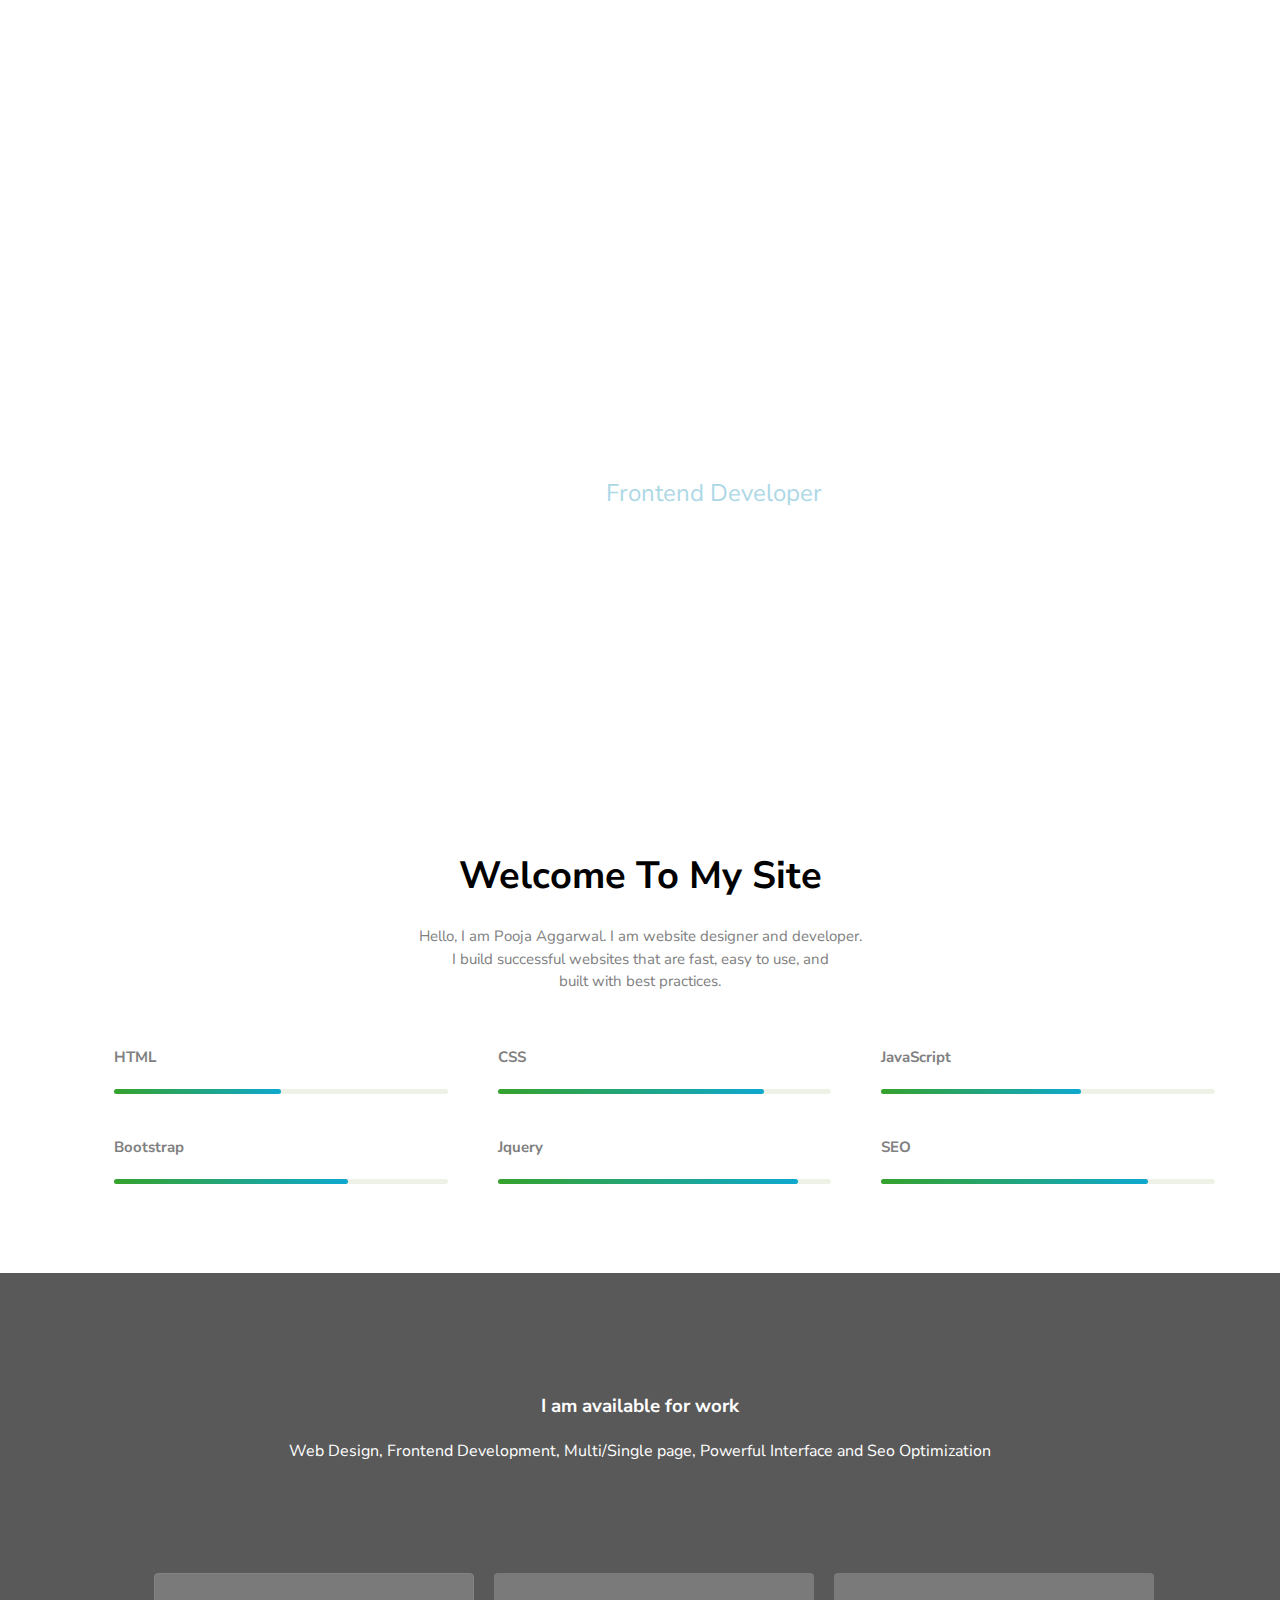
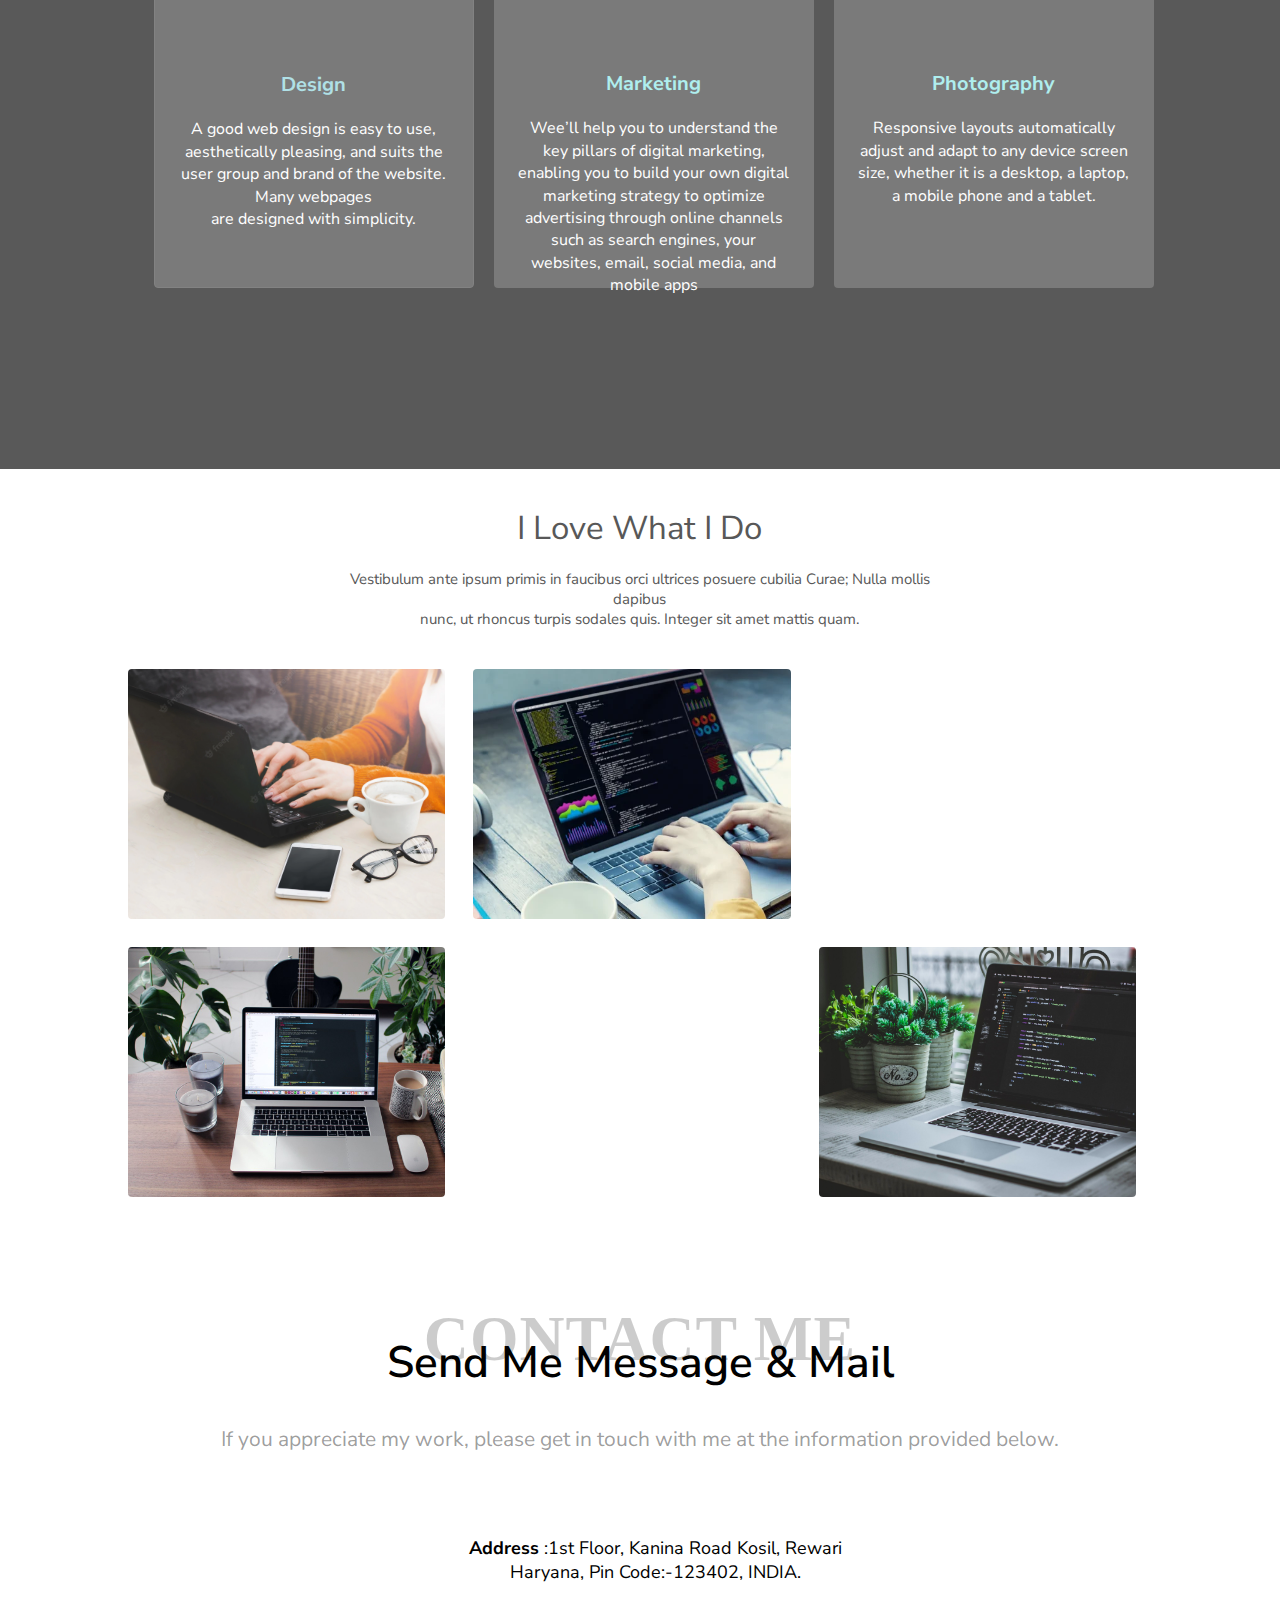
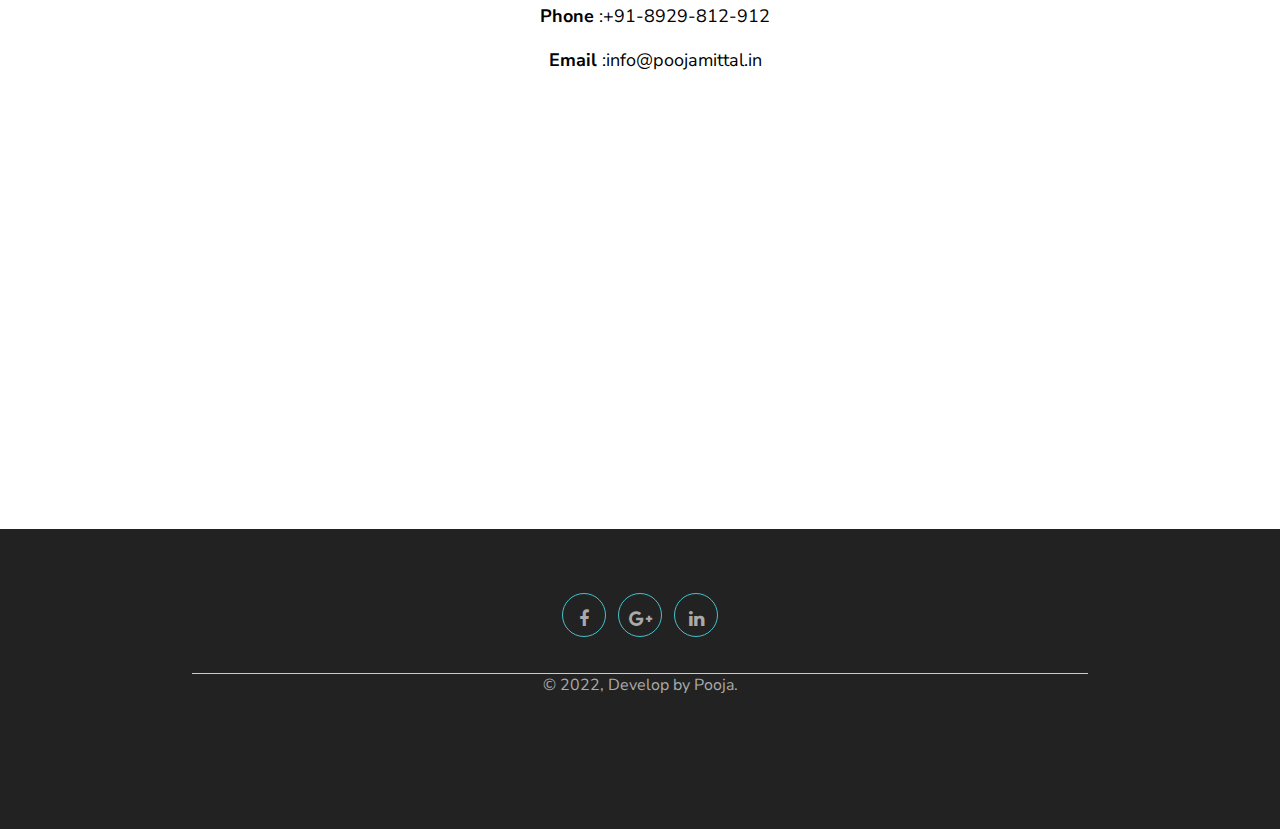
==== commit e3d16e86: "portfolio" ====
--- a/index.html
+++ b/index.html
@@ -146,10 +146,10 @@
          <div class="description">If you appreciate my work, please get in touch with me at the information provided below.</div>
 
          <div class="contact1">
-            <div class="bold_address">Address<span style="font-weight: 400;"> :Kosil,Rewari<br/>
+            <div class="bold_address">Address<span style="font-weight: 400;"> :1st Floor, Kanina Road Kosil, Rewari<br/>
                Haryana, Pin Code:-123402, INDIA.</span></div>
-            <div class="bold_address">Phone<span style="font-weight: 400;">  :+89-29-812-912</span></div>
-            <div class="bold_address">Email<span style="font-weight: 400;"> :info@example.com</span></div>
+            <div class="bold_address">Phone<span style="font-weight: 400;">  :+91-8929-812-912</span></div>
+            <div class="bold_address">Email<span style="font-weight: 400;"> :info@poojamittal.in</span></div>
          
             </div>
          </div>
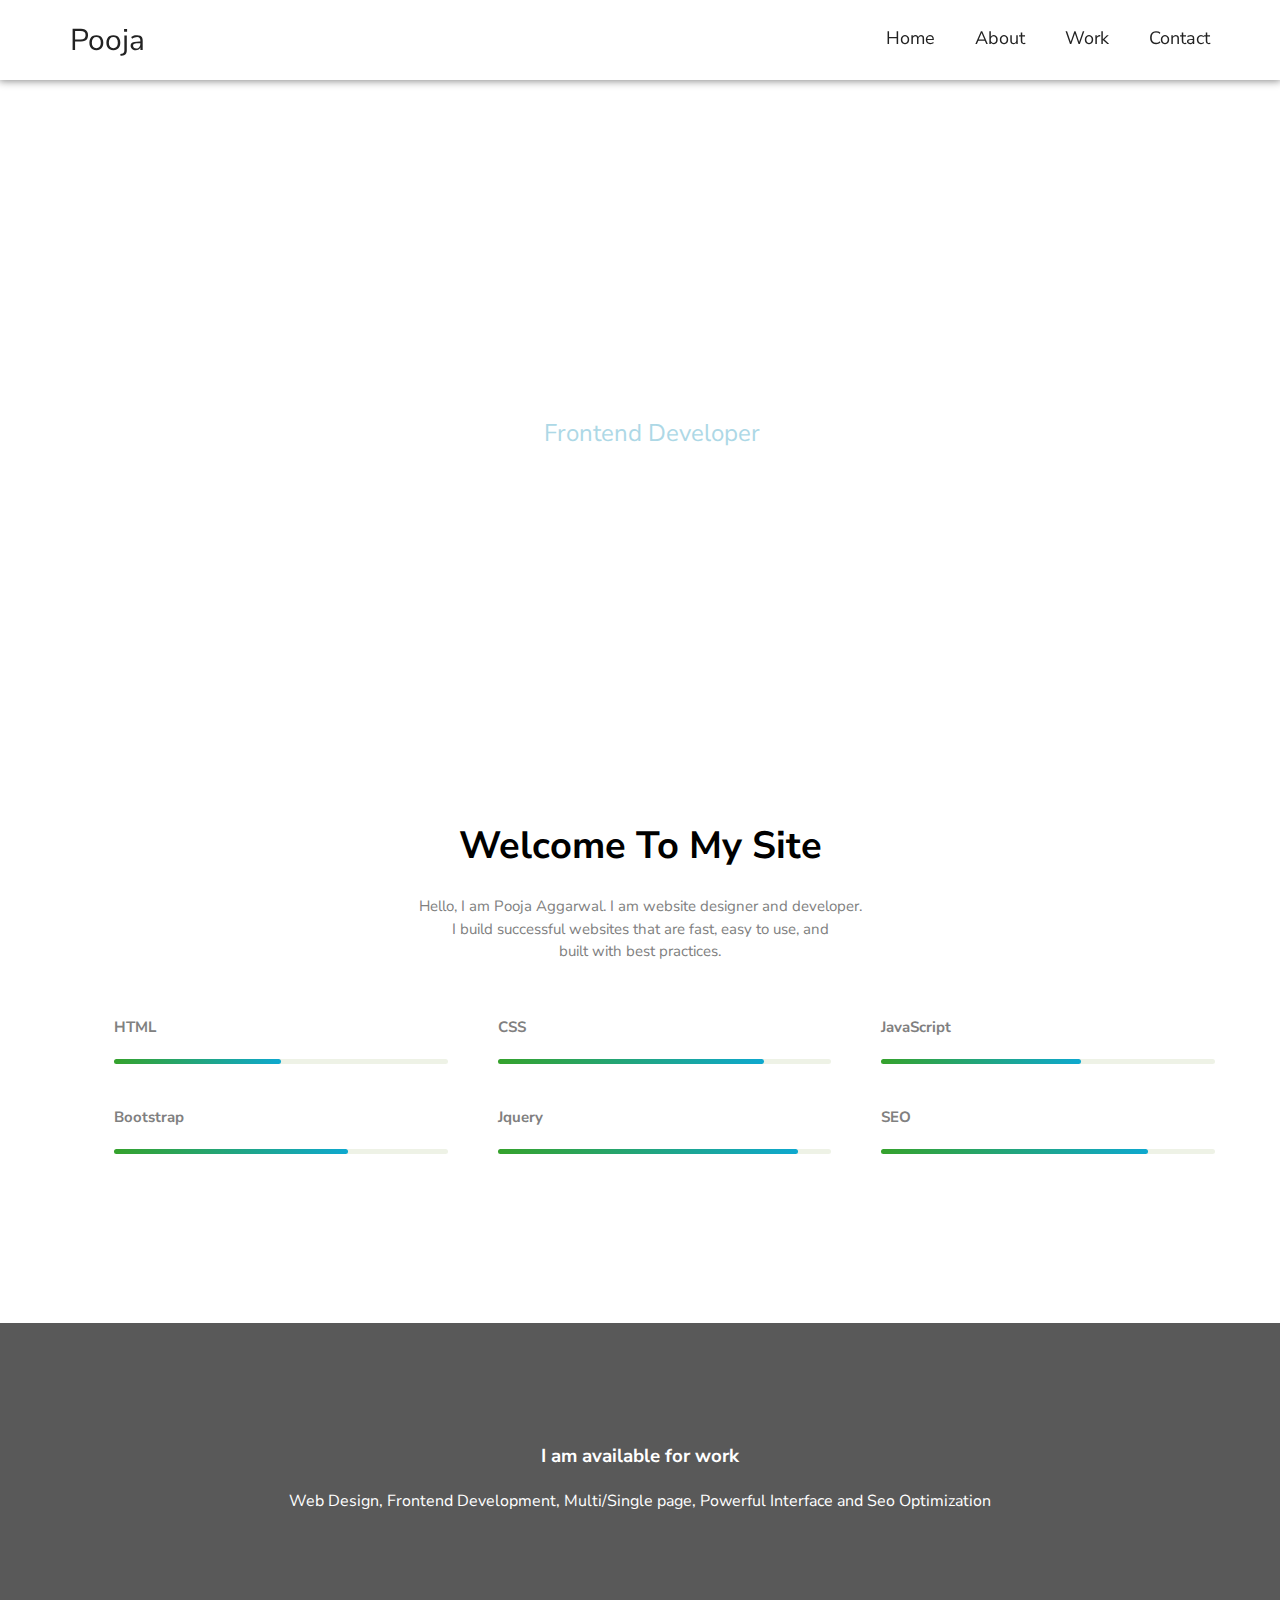
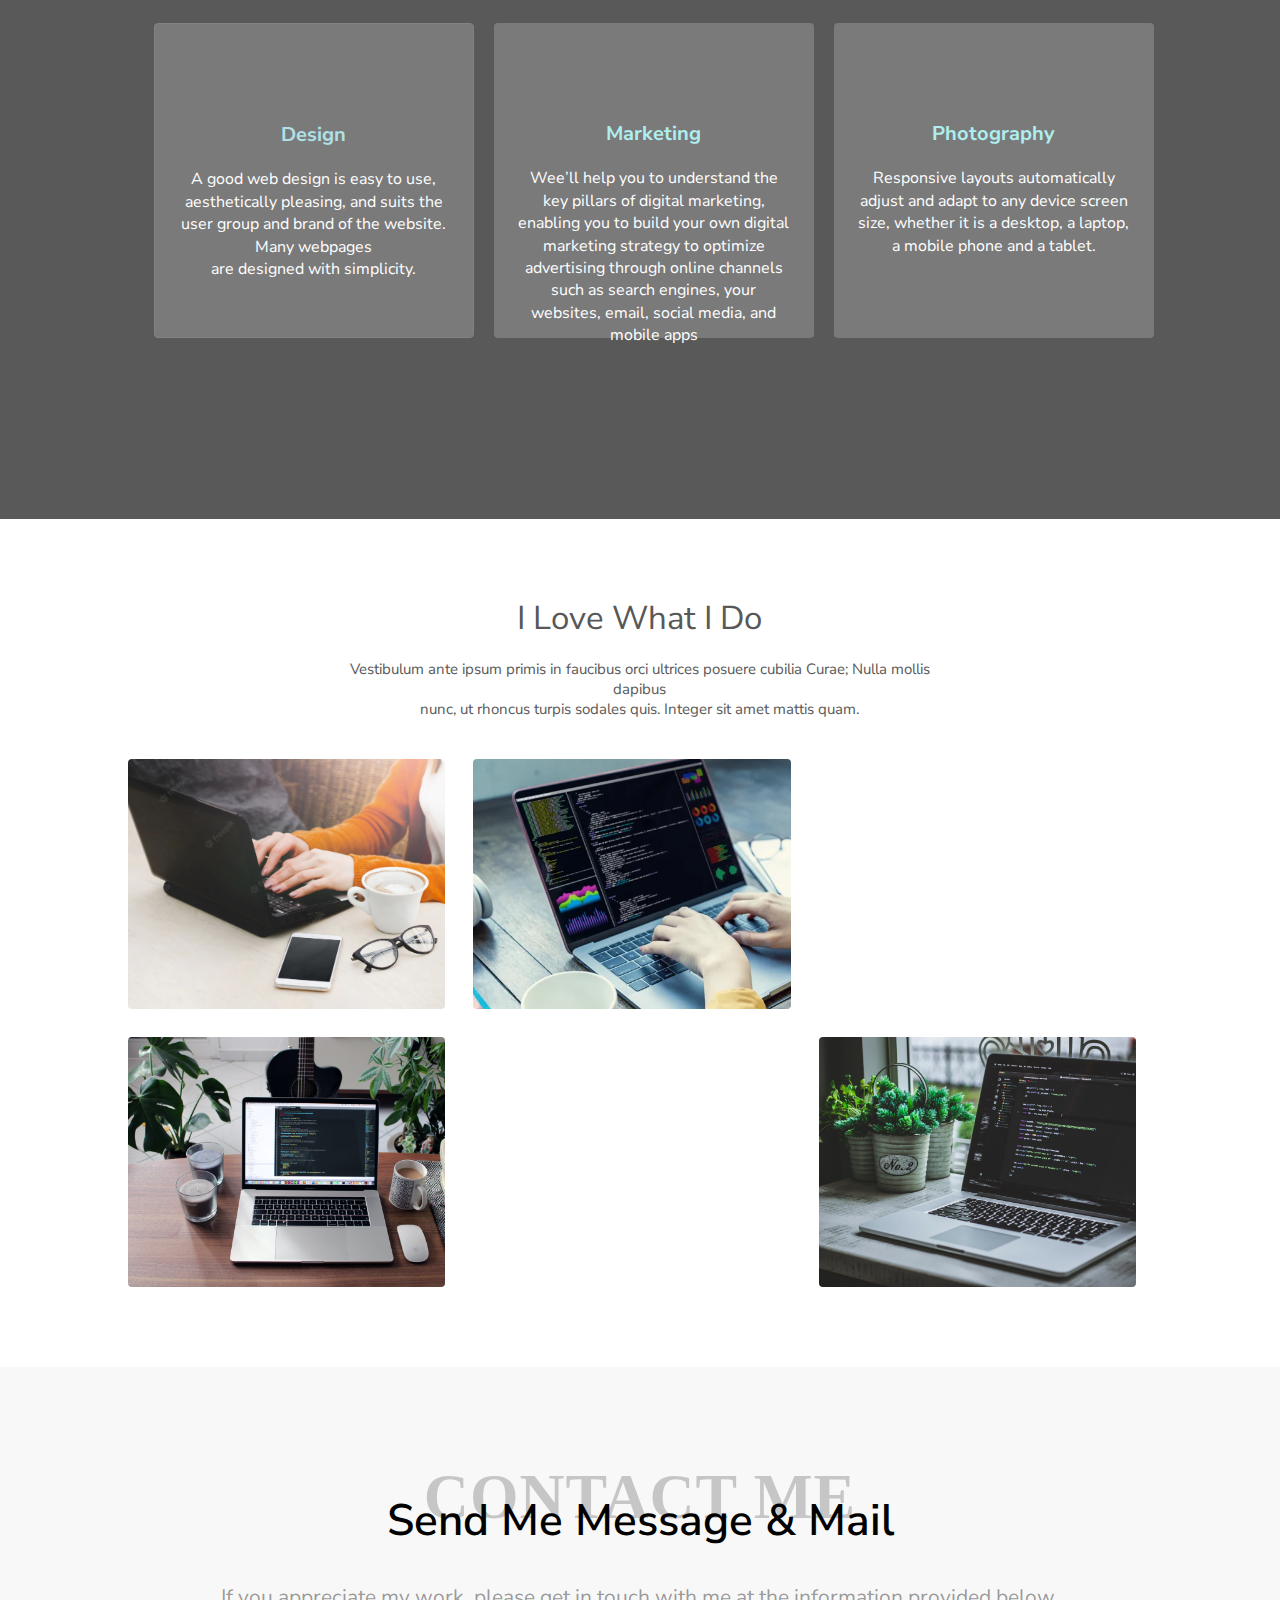
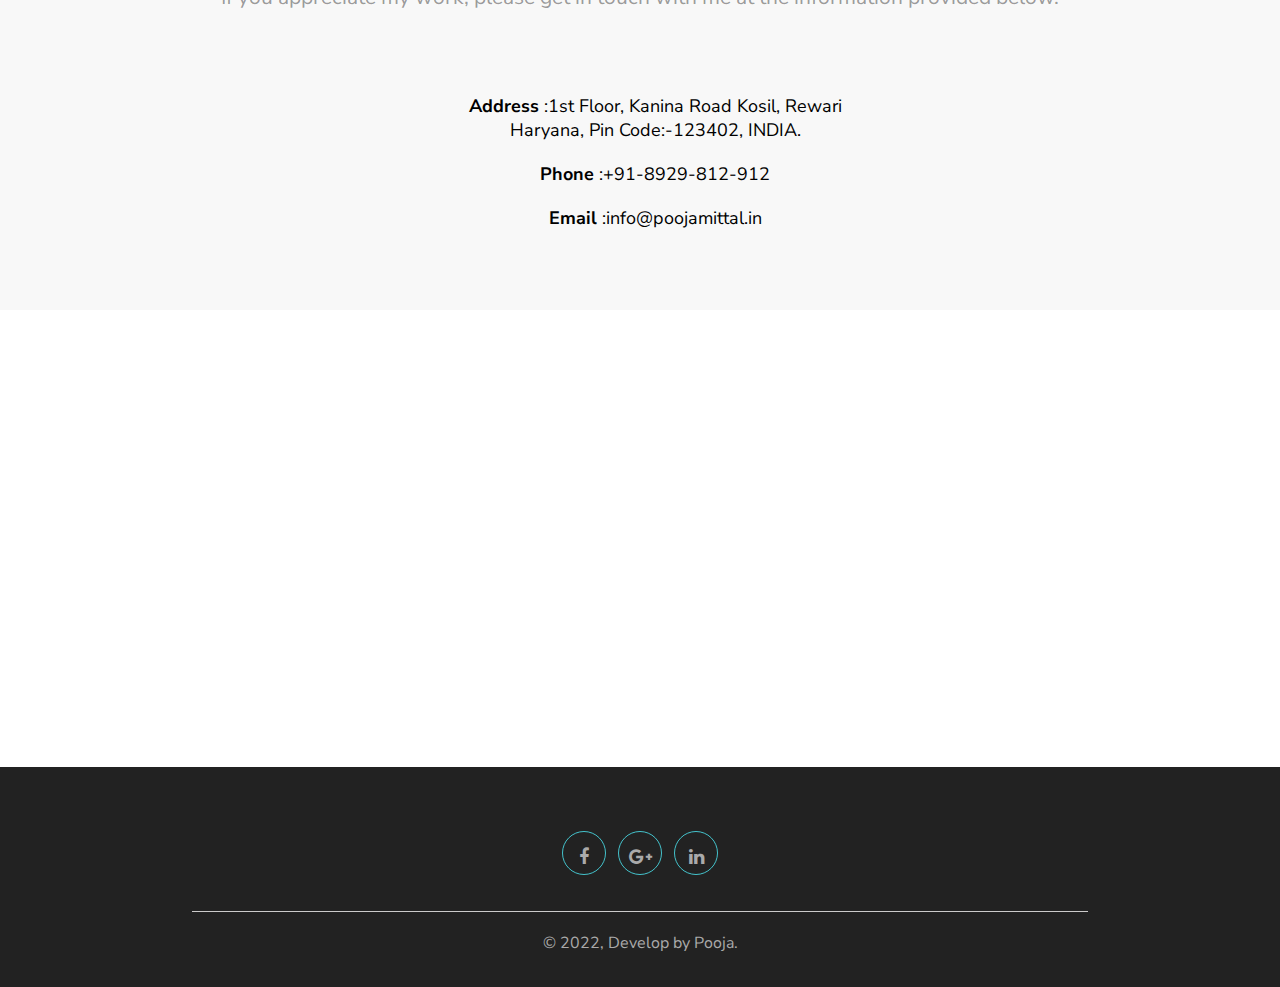
==== commit 747b722c: "portfolio" ====
--- a/index.html
+++ b/index.html
@@ -1,182 +1,200 @@
 <!DOCTYPE html>
 <html>
-   <head>
-      <title>Pooja Mittal - The Frontend Developer</title>
-      <meta charset="UTF-8">
-      <meta name="viewport" content="width=device-width, initial-scale=1">
-      <link rel="stylesheet" type="text/css" href="style.css">
-      <link rel="preconnect" href="https://fonts.googleapis.com">
-      <link rel="preconnect" href="https://fonts.gstatic.com" crossorigin>
-      <link href="https://fonts.googleapis.com/css2?family=Nunito+Sans:wght@200;300;400;600;700;800;900&display=swap" rel="stylesheet">
-      <link rel="stylesheet" href="https://cdnjs.cloudflare.com/ajax/libs/font-awesome/4.7.0/css/font-awesome.min.css">
-   </head>
-   <body>
-      <div class="outer">
-         <div class="banner">
-            <div class="border">
-               <div class="logo">
-                  <a href="index.html">Pooja</a>   
-               </div>
-               <div class="section">
-                  <div class="menu">
-                     <ul>
-                        <li><a href="#home" class="active">Home</a></li>
-                        <li><a href="#about" class="active">About</a></li>
-                        <li><a href="#work" class="active">Work</a></li>
-                        <li><a href="#contact" class="active">Contact</a></li>
-                     </ul>
-                  </div>
-               </div>
-            </div>
-            <div class="row">
-
-               <div class="col">
-                  <div class="top_name">Hello, I'm Pooja</div>
-                  <div class="developer1">A Passionate <span class="color">Frontend Developer</span></div>
-               </div>
-            </div>
-         </div>
-
-      
-         <div class="about" id="about">
-            <div class="site">
-                  <h1>Welcome To My Site</h1>
-               <p>Hello, I am Pooja Aggarwal. I am website designer and developer.<br/> I build successful websites that are fast, easy to use, and <br/>built with best practices.
-               </p>
-           
-            </div>
-            <div class="skills">
-               <div class="skills1">
-                  <h4>HTML</h4>
-                  <div class="my-design">
-                     <div class="my-design-progress"></div>
-                  </div>
-               </div>
-               <div class="skills2">
-                  <h4>CSS</h4>
-                  <div class="my_marketing">
-                     <div class="my-marketing-progress"></div>
-                  </div>
-               </div>
-               <div class="skills3">
-                  <h4>JavaScript</h4>
-                  <div class="my_photography">
-                     <div class="my-photography-progress"></div>
-                  </div>
-               </div>
-               <div class="skills4">
-                  <h4>Bootstrap</h4>
-                  <div class="my_branding">
-                     <div class="my-branding-progress"></div>
-                  </div>
-               </div>
-               <div class="skills5">
-                  <h4>Jquery</h4>
-                  <div class="my_development">
-                     <div class="my-development-progress"></div>
-                  </div>
-               </div>
-               <div class="skills6">
-                  <h4>SEO</h4>
-                  <div class="my_skills">
-                     <div class="my-skills-progress"></div>
-                  </div>
-               </div>
-            </div>
-
-            <div class="background_img">
-               <div class="container">
-                  <div class="available">
-                     <h3>I am available for work</h3>
-                     <p>Web Design, Frontend Development, Multi/Single page, Powerful Interface and Seo Optimization</p>
-                  </div>
-                  <div class="vestibulum">
-                     <div class="three_gride">
-                        <div class="colum">
-                        </div>
-                        <h4>Design</h4>
-                        <div class="col2">A good web design is easy to use,<br/>aesthetically pleasing, and suits the user group and brand of the website. Many webpages <br/>are designed with simplicity.
-                        </div>
-                     </div>
-                  </div>
-                  <div class="vestibulum2">
-                     <div class="three_gride">
-                        <div class="logo1">
-                        </div>
-                        <h2>Marketing</h2>
-                        <div class="col2">Wee’ll help you to understand the key pillars of digital marketing, enabling you to build your own digital marketing strategy to optimize advertising through online channels such as search engines, your websites, email, social media, and mobile apps
-                        </div>
-                     </div>
-                  </div>
-                  <div class="vestibulum3">
-                     <div class="three_gride">
-                        <div class="logo1">
-                        </div>
-                        <h5>Photography</h5>
-                        <div class="col3">Responsive layouts automatically adjust and adapt to any device screen size, whether it is a desktop, a laptop, a mobile phone and a tablet.
-                        </div>
-                     </div>
-                  </div>
-               </div>
-               <div class="work" id="work">
-                     <div class="all-project-block">
-                     <div class="main-heading">
-                        <div class="tablete"><span class="nulla">I Love What I Do</span><br/><br/> Vestibulum ante ipsum primis in faucibus orci ultrices posuere cubilia Curae; Nulla mollis dapibus<br/> nunc, ut rhoncus turpis sodales quis. Integer sit amet mattis quam.</div>
-                     </div>
-                     <div class="laptop_img">  
-                     </div>
-                     <div class="laptop_img2">
-                     </div>
-                     <div class="laptop_img3">
-                     </div>
-                     <div class="book">
-                     </div>
-                     <div class="book1">
-                     </div>
-                     <div class="book2">
-                     </div>
-                  </div>
-               </div>
-
-               <div class="contact" id="contact">
-            <div class="shadow">CONTACT ME</div>
+
+<head>
+   <title>Pooja Mittal - The Frontend Developer</title>
+   <meta charset="UTF-8">
+   <meta name="viewport" content="width=device-width, initial-scale=1">
+   <link rel="stylesheet" type="text/css" href="style.css">
+   <link rel="preconnect" href="https://fonts.googleapis.com">
+   <link rel="preconnect" href="https://fonts.gstatic.com" crossorigin>
+   <link href="https://fonts.googleapis.com/css2?family=Nunito+Sans:wght@200;300;400;600;700;800;900&display=swap"
+      rel="stylesheet">
+   <link rel="stylesheet" href="https://cdnjs.cloudflare.com/ajax/libs/font-awesome/4.7.0/css/font-awesome.min.css">
+</head>
+
+<body>
+   <div class="outer" id="home">
+      <div class="banner">
+         <div class="border">
+            <div class="logo">
+               <a href="index.html">Pooja</a>
+            </div>
+            <div class="section">
+               <div class="menu">
+                  <ul>
+                     <li><a href="#home" class="active">Home</a></li>
+                     <li><a href="#about" class="active">About</a></li>
+                     <li><a href="#work" class="active">Work</a></li>
+                     <li><a href="#contact" class="active">Contact</a></li>
+                  </ul>
+               </div>
+            </div>
+         </div>
+         <div class="row">
+
+            <div class="col">
+               <div class="top_name">Hello, I'm Pooja</div>
+               <div class="developer1">A <span class="color">Frontend Developer</span></div>
+            </div>
+         </div>
+      </div>
+
+      <div class="about" id="about">
+         <div class="site">
+            <h1>Welcome To My Site</h1>
+            <p>Hello, I am Pooja Aggarwal. I am website designer and developer.<br /> I build successful websites that
+               are fast, easy to use, and <br />built with best practices.
+            </p>
+         </div>
+         <div class="skills">
+            <div class="skills1">
+               <h4>HTML</h4>
+               <div class="my-design">
+                  <div class="my-design-progress"></div>
+               </div>
+            </div>
+            <div class="skills2">
+               <h4>CSS</h4>
+               <div class="my_marketing">
+                  <div class="my-marketing-progress"></div>
+               </div>
+            </div>
+            <div class="skills3">
+               <h4>JavaScript</h4>
+               <div class="my_photography">
+                  <div class="my-photography-progress"></div>
+               </div>
+            </div>
+            <div class="skills4">
+               <h4>Bootstrap</h4>
+               <div class="my_branding">
+                  <div class="my-branding-progress"></div>
+               </div>
+            </div>
+            <div class="skills5">
+               <h4>Jquery</h4>
+               <div class="my_development">
+                  <div class="my-development-progress"></div>
+               </div>
+            </div>
+            <div class="skills6">
+               <h4>SEO</h4>
+               <div class="my_skills">
+                  <div class="my-skills-progress"></div>
+               </div>
+            </div>
+         </div>
+      </div>
+
+      <div class="background_img">
+         <div class="container">
+            <div class="available">
+               <h3>I am available for work</h3>
+               <p>Web Design, Frontend Development, Multi/Single page, Powerful Interface and Seo Optimization</p>
+            </div>
+            <div class="vestibulum">
+               <div class="three_gride">
+                  <div class="colum">
+                  </div>
+                  <h4>Design</h4>
+                  <div class="col2">A good web design is easy to use,<br />aesthetically pleasing, and suits the user
+                     group and brand of the website. Many webpages <br />are designed with simplicity.
+                  </div>
+               </div>
+            </div>
+            <div class="vestibulum2">
+               <div class="three_gride">
+                  <div class="logo1">
+                  </div>
+                  <h2>Marketing</h2>
+                  <div class="col2">Wee’ll help you to understand the key pillars of digital marketing, enabling you to
+                     build your own digital marketing strategy to optimize advertising through online channels such as
+                     search engines, your websites, email, social media, and mobile apps
+                  </div>
+               </div>
+            </div>
+            <div class="vestibulum3">
+               <div class="three_gride">
+                  <div class="logo1">
+                  </div>
+                  <h5>Photography</h5>
+                  <div class="col3">Responsive layouts automatically adjust and adapt to any device screen size, whether
+                     it is a desktop, a laptop, a mobile phone and a tablet.
+                  </div>
+               </div>
+            </div>
+         </div>
+      </div>
+
+
+      <div class="work" id="work">
+         <div class="all-project-block">
+            <div class="main-heading">
+               <div class="tablete"><span class="nulla">I Love What I Do</span><br /><br /> Vestibulum ante ipsum primis
+                  in faucibus orci ultrices posuere cubilia Curae; Nulla mollis dapibus<br /> nunc, ut rhoncus turpis
+                  sodales quis. Integer sit amet mattis quam.</div>
+            </div>
+            <div class="laptop_img">
+            </div>
+            <div class="laptop_img2">
+            </div>
+            <div class="laptop_img3">
+            </div>
+            <div class="book">
+            </div>
+            <div class="book1">
+            </div>
+            <div class="book2">
+            </div>
+         </div>
+      </div>
+
+      <div class="contact" id="contact">
+         <div class="shadow">CONTACT ME</div>
 
          <div class="bold_text">Send Me Message & Mail</div>
 
-         <div class="description">If you appreciate my work, please get in touch with me at the information provided below.</div>
+         <div class="description">If you appreciate my work, please get in touch with me at the information provided
+            below.</div>
 
          <div class="contact1">
-            <div class="bold_address">Address<span style="font-weight: 400;"> :1st Floor, Kanina Road Kosil, Rewari<br/>
-               Haryana, Pin Code:-123402, INDIA.</span></div>
-            <div class="bold_address">Phone<span style="font-weight: 400;">  :+91-8929-812-912</span></div>
+            <div class="bold_address">Address<span style="font-weight: 400;"> :1st Floor, Kanina Road Kosil,
+                  Rewari<br />
+                  Haryana, Pin Code:-123402, INDIA.</span></div>
+            <div class="bold_address">Phone<span style="font-weight: 400;"> :+91-8929-812-912</span></div>
             <div class="bold_address">Email<span style="font-weight: 400;"> :info@poojamittal.in</span></div>
-         
-            </div>
-         </div>
-
-          <div class="map">
-         <iframe src="https://www.google.com/maps/embed?pb=!1m18!1m12!1m3!1d28130.17943485648!2d76.61997525!3d28.1990345!2m3!1f0!2f0!3f0!3m2!1i1024!2i768!4f13.1!3m3!1m2!1s0x390d50719ae37551%3A0xe4c45afc4faedcee!2sRewari%2C%20Haryana%20123401!5e0!3m2!1sen!2sin!4v1665388183668!5m2!1sen!2sin" width="100%" height="450" style="border:0;" allowfullscreen="" loading="lazy" referrerpolicy="no-referrer-when-downgrade"></iframe>
-                  </div>
-               </div>
-
-                     <div class="footar2">
-                        <div class="social_icon2">
-                           <div class="social">
-                              <i class="fa fa-facebook" aria-hidden="true"></i>
-                           </div>
-                           <div class="social">
-                              <i class="fa fa-google-plus" aria-hidden="true"></i>
-                           </div>
-                           <div class="social">
-                              <i class="fa fa-linkedin" aria-hidden="true"></i>
-                           </div>
-                           <br/><br/>
-                           <div class="mid_line">
-                           </div>
-                           <div class="bottom_text">© 2022, Develop by Pooja.</div>
-                                 </div>
-                              </div>
-                           </div>
-                        </div>
-                     </body>
-                     </html>+
+         </div>
+      </div>
+
+      <div class="map">
+         <iframe
+            src="https://www.google.com/maps/embed?pb=!1m18!1m12!1m3!1d28130.17943485648!2d76.61997525!3d28.1990345!2m3!1f0!2f0!3f0!3m2!1i1024!2i768!4f13.1!3m3!1m2!1s0x390d50719ae37551%3A0xe4c45afc4faedcee!2sRewari%2C%20Haryana%20123401!5e0!3m2!1sen!2sin!4v1665388183668!5m2!1sen!2sin"
+            width="100%" height="450" style="border:0;" allowfullscreen="" loading="lazy"
+            referrerpolicy="no-referrer-when-downgrade"></iframe>
+      </div>
+
+      <div class="footar2">
+         <div class="social_icon2">
+            <div class="social">
+               <i class="fa fa-facebook" aria-hidden="true"></i>
+            </div>
+            <div class="social">
+               <i class="fa fa-google-plus" aria-hidden="true"></i>
+            </div>
+            <div class="social">
+               <i class="fa fa-linkedin" aria-hidden="true"></i>
+            </div>
+            <br /><br />
+            <div class="mid_line">
+            </div>
+            <div class="bottom_text">© 2022, Develop by Pooja.</div>
+         </div>
+      </div>
+
+   </div>
+
+</body>
+
+</html>--- a/style.css
+++ b/style.css
@@ -1,89 +1,111 @@
-*{
+* {
 	margin: 0;
 	padding: 0;
 	box-sizing: border-box;
 }
 
-body{
+body {
 	font-family: 'Nunito Sans', sans-serif;
 }
-.about_button{
-	    background: #35a22c;
-    padding: 13px 30px;
-    color: #fff;
-    font-size: 16px;
-    text-transform: capitalize;
-    border-radius: 5px;
-}
-.about_button:hover{
+
+.about_button {
+	background: #35a22c;
+	padding: 13px 30px;
+	color: #fff;
+	font-size: 16px;
+	text-transform: capitalize;
+	border-radius: 5px;
+}
+
+.about_button:hover {
 	color: yellow;
 }
-.outer{
-		width: 100%;
-		/*height: 5000px;*/
-		/*border: 6px solid red;*/
-}
-
-.banner{
-		width: 100%;
-		height: 800px;
-		float: left;
-		/*border: 4px solid green;*/
-		background-image: url('https://images.unsplash.com/photo-1503945438517-f65904a52ce6?ixlib=rb-4.0.3&ixid=MnwxMjA3fDB8MHxwaG90by1wYWdlfHx8fGVufDB8fHx8&auto=format&fit=crop&w=870&q=80');
-		background-size: cover;
-		background-position: center;
-}
-
-.border{
-		width: 100%;
-		height: 100px;
-		margin-top: 20px;
-		/*border: 2px solid red;*/
-}
-
-.logo{
+
+.outer {
+	width: 100%;
+	/*height: 5000px;*/
+	/*border: 6px solid red;*/
+}
+
+.banner {
+	width: 100%;
+	height: 80vh;
+	float: left;
+	/*border: 4px solid green;*/
+	background-image: url('https://images.unsplash.com/photo-1503945438517-f65904a52ce6?ixlib=rb-4.0.3&ixid=MnwxMjA3fDB8MHxwaG90by1wYWdlfHx8fGVufDB8fHx8&auto=format&fit=crop&w=870&q=80');
+	background-size: cover;
+	background-position: center;
+	display: flex;
+	align-items: center;
+}
+
+.border {
+	width: 100%;
+	height: 80px;
+	/* margin-top: 20px; */
+	/*border: 2px solid red;*/
+	background-color: white;
+	color: black;
+	position: fixed;
+	top: 0;
+	z-index: 1;
+	box-shadow: 0px 0px 8px 1px #888888;
+	padding: 0 50px;
+}
+
+.border a {
+	color: #222222;
+}
+
+.menu ul {
+	float: right;
+}
+
+.logo {
 	width: 50%;
-	height: 97px;
+	height: 80px;
 	float: left;
 	margin: 0 auto;
 	font-size: 30px;
-	padding-top: 30px;
+	padding-top: 20px;
 	padding-left: 20px;
 	color: white;
 	/*border: 3px solid blue;*/
 }
 
-.section{
-		width: 50%;
-		height: 97px;
-		float: left;
-		/*border: 3px solid white;*/
-}
-
-.menu{
+.section {
+	width: 50%;
+	height: 80px;
+	float: left;
+	/*border: 3px solid white;*/
+}
+
+.menu {
 	margin: 0 auto;
 	font-size: 18px;
 	padding-left: 120px;
-	padding-top: 25px;	
-}
-
-ul{
+	padding-top: 16px;
+}
+
+ul {
 	list-style-type: none;
 }
-li{
+
+li {
 	float: left;
 	padding: 10px 20px;
 }
-a{
+
+a {
 	color: white;
 	text-decoration: none;
 }
 
-a:hover{
-	color: green;		
-}
-
-.top_name{
+a:hover {
+	color: green;
+}
+
+.top_name {
 	color: white;
 	font-size: 56px;
 	text-align: center;
@@ -91,320 +113,331 @@
 	font-weight: 700;
 }
 
-.color{
-		color: lightblue;
-}
-
-.row{
+.color {
+	color: lightblue;
+}
+
+.row {
 	width: 100%;
 	height: 220px;
-	margin-top: 200px;
+	/* margin-top: 200px; */
 	/*border: 2px solid blue;*/
 }
 
-.col{
+
+.col {
 	width: 60%;
 	height: 217px;
 	margin: 0 auto;
 	/*border: 2px solid brown;*/
 }
 
-.developer1{
-			color: white;
-			font-size: 24px;
-			text-align: center;
-			padding-top: 40px;
-}
-
-.about{
-		width: 100%;
-		height: 358px;
-		float: left;
-		/*border: 2px solid blue;*/
-		margin-top: 50px;
-}
-
-.site{
+.developer1 {
+	color: white;
+	font-size: 24px;
+	text-align: center;
+	padding-top: 40px;
+}
+
+.about {
+	width: 100%;
+	/* height: 358px; */
+	float: left;
+	/*border: 2px solid blue;*/
+	margin-top: 90px;
+	margin-bottom: 90px;
+}
+
+.site {
 	width: 60%;
 	height: 137px;
 	/*border: 2px solid blue;*/
 	margin: 0 auto;
 }
 
-.site h1{
-		text-align: center;
-		font-size: 38px;
-}
-.site p{
-		text-align: center;
-		padding-top: 24px;
-		color: gray;
-		font-size: 15px;
-		line-height: 1.5;
-}	
-
-.skills{
-		width: 90%;
-		height: 236.4px;
-		margin: 0 auto;
-		margin-top: 40px;
-}
-
-.skills1{
-		width: 33.3%;
-		height: 90px;
-		float: left;
-		padding-left: 50px;
-		/*border: 2px solid red;*/
-}
-
-.my-design{
-			width: 100%;
-			height: 5px;
-			margin-top: 22px;
-			border-radius: 15px;
-			background: linear-gradient(to right,#EEF2E6 ,#EEF2E6);
-			/*border: 1px solid blue;*/
-}
-.my-design-progress{
+.site h1 {
+	text-align: center;
+	font-size: 38px;
+}
+
+.site p {
+	text-align: center;
+	padding-top: 24px;
+	color: gray;
+	font-size: 15px;
+	line-height: 1.5;
+}
+
+.skills {
+	width: 90%;
+	height: 236.4px;
+	margin: 0 auto;
+	margin-top: 40px;
+}
+
+.skills1 {
+	width: 33.3%;
+	height: 90px;
+	float: left;
+	padding-left: 50px;
+	/*border: 2px solid red;*/
+}
+
+.my-design {
+	width: 100%;
+	height: 5px;
+	margin-top: 22px;
+	border-radius: 15px;
+	background: linear-gradient(to right, #EEF2E6, #EEF2E6);
+	/*border: 1px solid blue;*/
+}
+
+.my-design-progress {
 	width: 50%;
 	height: 5px;
 	background: linear-gradient(to right, #35a22c 0%, #0ea8cf 100%);
 	border-radius: 15px;
 }
-.skills1 h4{
-			margin-top: 20px;
-			font-size: 15px;
-    		color: gray;
-}	
-
-.skills2{
-		width: 33.3%;
-		height: 90px;
-		float: left;
-		padding-left: 50px;
-		/*border: 2px solid red;*/
-}
-
-.skills2 h4{
-			margin-top: 20px;
-			font-size: 15px;
-    		color: gray;
-}
-
-.my_marketing{
-			width: 100%;
-			height: 5px;
-			margin-top: 22px;
-			border-radius: 15px;
-			background: linear-gradient(to right,#EEF2E6 ,#EEF2E6);
-			/*border: 1px solid blue;*/
-}	
-
-.my-marketing-progress{
+
+.skills1 h4 {
+	margin-top: 20px;
+	font-size: 15px;
+	color: gray;
+}
+
+.skills2 {
+	width: 33.3%;
+	height: 90px;
+	float: left;
+	padding-left: 50px;
+	/*border: 2px solid red;*/
+}
+
+.skills2 h4 {
+	margin-top: 20px;
+	font-size: 15px;
+	color: gray;
+}
+
+.my_marketing {
+	width: 100%;
+	height: 5px;
+	margin-top: 22px;
+	border-radius: 15px;
+	background: linear-gradient(to right, #EEF2E6, #EEF2E6);
+	/*border: 1px solid blue;*/
+}
+
+.my-marketing-progress {
 	width: 80%;
 	height: 5px;
 	background: linear-gradient(to right, #35a22c 0%, #0ea8cf 100%);
 	border-radius: 15px;
 }
 
-.skills3{
-		width: 33.3%;
-		height: 90px;
-		float: left;
-		padding-left: 50px;
-		/*border: 2px solid blue;*/
-}
-
-.skills h4{
-			margin-top: 20px;
-			font-size: 15px;
-    		color: gray;			
-}	
-
-.my_photography{
-			width: 100%;
-			height: 5px;
-			margin-top: 22px;
-			border-radius: 15px;
-			background: linear-gradient(to right,#EEF2E6 ,#EEF2E6);
-			/*border: 1px solid blue;*/
-}
-
-.my-photography-progress{
-						width: 60%;
-						height: 5px;
-						background: linear-gradient(to right, #35a22c 0%, #0ea8cf 100%);
-						border-radius: 15px;						
-
-}
-.skills4{
-		width: 33.3%;
-		height: 90px;
-		float: left;
-		padding-left: 50px;
-		/*border: 2px solid blue;*/
-}
-
-.skills4 h4{
-			margin-top: 20px;
-			font-size: 15px;
-    		color: gray;
-}	
-
-.my_branding{
-		width: 100%;
-		height: 5px;
-		margin-top: 22px;
-		border-radius: 15px;
-		background: linear-gradient(to right,#EEF2E6 ,#EEF2E6);
-		/*border: 1px solid blue;*/
-}
-
-.my-branding-progress{
-					width: 70%;
-					height: 5px;
-					background: linear-gradient(to right, #35a22c 0%, #0ea8cf 100%);
-					border-radius: 15px;
-}
-
-.skills5{
-		width: 33.3%;
-		height: 90px;
-		float: left;
-		padding-left: 50px;
-		/*border: 2px solid blue;*/
-}	
-
-.skills5 h4{
-			margin-top: 20px;
-			font-size: 15px;
-    		color: gray;
- }	
-
-.my_development{
-		width: 100%;
-		height: 5px;
-		margin-top: 22px;
-		border-radius: 15px;
-		background: linear-gradient(to right,#EEF2E6 ,#EEF2E6);
-		/*border: 1px solid blue;*/
-}
-
-.my-development-progress{
-					width: 90%;
-					height: 5px;
-					background: linear-gradient(to right, #35a22c 0%, #0ea8cf 100%);
-					border-radius: 15px;
-}
-
-
-.skills6{
-		width: 33.3%;
-		height: 90px;
-		float: left;
-		padding-left: 50px;
-		/*border: 2px solid blue;*/
-}
-
-.skills6 h4{
-			margin-top: 20px;
-			font-size: 15px;
-    		color: gray;  			
-}
-
-.my_skills{
-		width: 100%;
-		height: 5px;
-		margin-top: 22px;
-		border-radius: 15px;
-		background: linear-gradient(to right,#EEF2E6 ,#EEF2E6);
-		/*border: 1px solid blue;*/
-}
-
-.my-skills-progress{
-				width: 80%;
-				height: 5px;
-				background: linear-gradient(to right, #35a22c 0%, #0ea8cf 100%);
-				border-radius: 15px;
-
-}
-.background_img{
-				width: 100%;
-				height: 800px;
-				margin-top: 10px;
-				/*border: 2px solid brown;*/
-				background-image: url('images/work-banner.jpg');
-				background-size: cover;	
-				background-attachment: fixed;
-				background-position: top;
-   				 position: relative;
-    			z-index: 0;			
-}
-
-.container{
-		width: 100%;
-		float: left;
-		background-color: rgba(0, 0, 0, 0.65);
-		height: 796px;
-		/*border: 2px solid yellow;*/
-}
-
-.available{
-			width: 60%;
-			height: 110px;
-			margin: 0 auto;
-			/*border: 1px solid white;*/
-			margin-top: 120px;	
-}
-
-.available h3{
-			color: white;
-			text-align: center;
-}
-
-.available p{
-			color: white;
-			text-align: center;
-			padding-top: 20px;
-			line-height: 1.6;
-}
-
-.vestibulum{
-		width: 25%;
-		height: 315px;
-		float: left;
-		border: 1px solid #828282;
-		margin-left: 12%;
-		margin-top: 70px;
-		border-radius: 4px;
-		background: rgba(255, 255, 255, 0.2);
-}
-.vestibulum:hover{
+.skills3 {
+	width: 33.3%;
+	height: 90px;
+	float: left;
+	padding-left: 50px;
+	/*border: 2px solid blue;*/
+}
+
+.skills h4 {
+	margin-top: 20px;
+	font-size: 15px;
+	color: gray;
+}
+
+.my_photography {
+	width: 100%;
+	height: 5px;
+	margin-top: 22px;
+	border-radius: 15px;
+	background: linear-gradient(to right, #EEF2E6, #EEF2E6);
+	/*border: 1px solid blue;*/
+}
+
+.my-photography-progress {
+	width: 60%;
+	height: 5px;
+	background: linear-gradient(to right, #35a22c 0%, #0ea8cf 100%);
+	border-radius: 15px;
+
+}
+
+.skills4 {
+	width: 33.3%;
+	height: 90px;
+	float: left;
+	padding-left: 50px;
+	/*border: 2px solid blue;*/
+}
+
+.skills4 h4 {
+	margin-top: 20px;
+	font-size: 15px;
+	color: gray;
+}
+
+.my_branding {
+	width: 100%;
+	height: 5px;
+	margin-top: 22px;
+	border-radius: 15px;
+	background: linear-gradient(to right, #EEF2E6, #EEF2E6);
+	/*border: 1px solid blue;*/
+}
+
+.my-branding-progress {
+	width: 70%;
+	height: 5px;
+	background: linear-gradient(to right, #35a22c 0%, #0ea8cf 100%);
+	border-radius: 15px;
+}
+
+.skills5 {
+	width: 33.3%;
+	height: 90px;
+	float: left;
+	padding-left: 50px;
+	/*border: 2px solid blue;*/
+}
+
+.skills5 h4 {
+	margin-top: 20px;
+	font-size: 15px;
+	color: gray;
+}
+
+.my_development {
+	width: 100%;
+	height: 5px;
+	margin-top: 22px;
+	border-radius: 15px;
+	background: linear-gradient(to right, #EEF2E6, #EEF2E6);
+	/*border: 1px solid blue;*/
+}
+
+.my-development-progress {
+	width: 90%;
+	height: 5px;
+	background: linear-gradient(to right, #35a22c 0%, #0ea8cf 100%);
+	border-radius: 15px;
+}
+
+
+.skills6 {
+	width: 33.3%;
+	height: 90px;
+	float: left;
+	padding-left: 50px;
+	/*border: 2px solid blue;*/
+}
+
+.skills6 h4 {
+	margin-top: 20px;
+	font-size: 15px;
+	color: gray;
+}
+
+.my_skills {
+	width: 100%;
+	height: 5px;
+	margin-top: 22px;
+	border-radius: 15px;
+	background: linear-gradient(to right, #EEF2E6, #EEF2E6);
+	/*border: 1px solid blue;*/
+}
+
+.my-skills-progress {
+	width: 80%;
+	height: 5px;
+	background: linear-gradient(to right, #35a22c 0%, #0ea8cf 100%);
+	border-radius: 15px;
+
+}
+
+.background_img {
+	width: 100%;
+	height: 800px;
+	margin-top: 10px;
+	/*border: 2px solid brown;*/
+	/* background-image: url('images/work-banner.jpg'); */
+	background-size: cover;
+	background-attachment: fixed;
+	background-position: top;
+	position: relative;
+	z-index: 0;
+}
+
+.container {
+	width: 100%;
+	float: left;
+	background-color: rgba(0, 0, 0, 0.65);
+	height: 796px;
+	/*border: 2px solid yellow;*/
+}
+
+.available {
+	width: 60%;
+	height: 110px;
+	margin: 0 auto;
+	/*border: 1px solid white;*/
+	margin-top: 120px;
+}
+
+.available h3 {
+	color: white;
+	text-align: center;
+}
+
+.available p {
+	color: white;
+	text-align: center;
+	padding-top: 20px;
+	line-height: 1.6;
+}
+
+.vestibulum {
+	width: 25%;
+	height: 315px;
+	float: left;
+	border: 1px solid #828282;
+	margin-left: 12%;
+	margin-top: 70px;
+	border-radius: 4px;
+	background: rgba(255, 255, 255, 0.2);
+}
+
+.vestibulum:hover {
 	background-color: black;
 }
-.vestibulum2:hover{
-background-color: black;
-}
-.vestibulum3:hover{
+
+.vestibulum2:hover {
 	background-color: black;
 }
-.three_gride{
-			width: 85%;
-			height: 260px;
-			margin: 0 auto;
-			margin-top: 27px;
-			/*border: 1px solid orangered;*/
-}
-
-.colum{
+
+.vestibulum3:hover {
+	background-color: black;
+}
+
+.three_gride {
+	width: 85%;
+	height: 260px;
+	margin: 0 auto;
+	margin-top: 27px;
+	/*border: 1px solid orangered;*/
+}
+
+.colum {
 	width: 25%;
 	height: 40px;
 	/*border: 1px solid red;*/
 	margin: 0 auto;
 }
 
-.vestibulum h4{
+.vestibulum h4 {
 	/*width: 100%;*/
 	/*height: 30px;*/
 	margin: 0 auto;
@@ -412,142 +445,149 @@
 	text-align: center;
 	margin-top: 30px;
 	font-size: 20px;
-	font-weight: 700;	
-}
-
-.col2{
+	font-weight: 700;
+}
+
+.col2 {
 	color: white;
 	font-size: 16px;
 	padding-top: 20px;
 	text-align: center;
 	line-height: 1.4;
 }
-.vestibulum2{
-		width: 25%;
-		height: 315px;
-		float: left;
-		margin-top: 70px;
-		/*border: 1px solid #828282;*/
-		background: rgba(255, 255, 255, 0.2);
-		margin-left: 20px;
-		border-radius: 4px;		
-}
-
-.logo1{
-		width: 25%;
-		height: 40px;
-		margin: 0 auto;
-		/*border: 1px solid brown;*/
-}
-
-.vestibulum2 h2{
-				font-size: 20px;
-				color: paleturquoise;
-				margin-top: 30px;
-				text-align: center;
-				font-weight: 700;
-}	
-.vestibulum3{
-		width: 25%;
-		height: 315px;
-		float: left;
-		margin-top: 70px;
-		background: rgba(255, 255, 255, 0.2);
-		/*border: 1px solid #828282;*/
-		border-radius: 4px;
-		margin-left: 20px
-}
-.vestibulum3 h5{
-				font-size: 20px;
-				color: paleturquoise;
-				margin-top: 30px;
-				text-align: center;
-				font-weight: 700;
-}
-
-.col3{
+
+.vestibulum2 {
+	width: 25%;
+	height: 315px;
+	float: left;
+	margin-top: 70px;
+	/*border: 1px solid #828282;*/
+	background: rgba(255, 255, 255, 0.2);
+	margin-left: 20px;
+	border-radius: 4px;
+}
+
+.logo1 {
+	width: 25%;
+	height: 40px;
+	margin: 0 auto;
+	/*border: 1px solid brown;*/
+}
+
+.vestibulum2 h2 {
+	font-size: 20px;
+	color: paleturquoise;
+	margin-top: 30px;
+	text-align: center;
+	font-weight: 700;
+}
+
+.vestibulum3 {
+	width: 25%;
+	height: 315px;
+	float: left;
+	margin-top: 70px;
+	background: rgba(255, 255, 255, 0.2);
+	/*border: 1px solid #828282;*/
+	border-radius: 4px;
+	margin-left: 20px
+}
+
+.vestibulum3 h5 {
+	font-size: 20px;
+	color: paleturquoise;
+	margin-top: 30px;
+	text-align: center;
+	font-weight: 700;
+}
+
+.col3 {
 	color: white;
 	font-size: 16px;
 	padding-top: 20px;
-	text-align: center;																				
-	line-height: 1.4;                    																	
-}
-
-.work{
-			width: 100%;
-			height: 700px;
-			float: left;
-			margin-top: 40px;
-			/*border: 2px solid navy;*/
-}
-.all-project-block{
+	text-align: center;
+	line-height: 1.4;
+}
+
+.work {
+	width: 100%;
+	/* height: 700px; */
+	float: left;
+	margin-top: 80px;
+	margin-bottom: 80px;
+	/*border: 2px solid navy;*/
+}
+
+.all-project-block {
 	width: 80%;
-	height: 900px;
+	/* height: 900px; */
 	/*float: left;*/
 	/*background: red;*/
-	margin:  0 auto;
-}
-.main-heading{
-			width: 60%;
-			/*float: left;*/
-			height: 130px;
-			margin: 0 auto;
-			/*border: 2px solid paleturquoise;*/
-}
-
-.nulla{
-		font-size: 20px;
-		font-size: 33px;
-		line-height: 40px;
-		text-align: center;
-}
-.tablete{
-		font-size: 15px;
-		text-align: center;
-		line-height: 20px;
-		color: #585858;
-}
-
-.laptop_img{
-			width: 31%;
-    		height: 250px;
-			float: left;
-			/*border: 1px solid olive;*/
-			margin-top: 30px;
-			background-image: url(images/photo1.webp);
-			background-size: cover;
-			background-position: center;
-			border-radius: 4px;
-}
-
-.laptop_img2{
-			width: 31%;
-    		height: 250px;
-			float: left;
-			margin-top: 30px;
-			/*border: 1px solid olive;*/
-			background-image: url(images/laptop4.webp);
-			background-size: cover;
-			background-position: left;
-			border-radius: 4px;
-			margin-left: 28px;
-    		margin-right: 28px;
-}	
-
-
-.laptop_img3{
-			width: 31%;
-    		height: 250px;
-			float: left;
-			margin-top: 30px;
-			/*border: 1px solid olive;*/
-			background-image: url(https://thumbs.dreamstime.com/b/female-hands-typing-laptop-keyboard-screen-table-flowers-phone-female-hands-typing-laptop-keyboard-screen-101452063.jpg);
-			background-size: cover;
-			background-position: center;
-			border-radius: 4px;
-}	
-
-.book{
+	margin: 0 auto;
+}
+
+.main-heading {
+	width: 60%;
+	/*float: left;*/
+	height: 130px;
+	margin: 0 auto;
+	/*border: 2px solid paleturquoise;*/
+}
+
+.nulla {
+	font-size: 20px;
+	font-size: 33px;
+	line-height: 40px;
+	text-align: center;
+}
+
+.tablete {
+	font-size: 15px;
+	text-align: center;
+	line-height: 20px;
+	color: #585858;
+}
+
+.laptop_img {
+	width: 31%;
+	height: 250px;
+	float: left;
+	/*border: 1px solid olive;*/
+	margin-top: 30px;
+	background-image: url(images/photo1.webp);
+	background-size: cover;
+	background-position: center;
+	border-radius: 4px;
+}
+
+.laptop_img2 {
+	width: 31%;
+	height: 250px;
+	float: left;
+	margin-top: 30px;
+	/*border: 1px solid olive;*/
+	background-image: url(images/laptop4.webp);
+	background-size: cover;
+	background-position: left;
+	border-radius: 4px;
+	margin-left: 28px;
+	margin-right: 28px;
+}
+
+
+.laptop_img3 {
+	width: 31%;
+	height: 250px;
+	float: left;
+	margin-top: 30px;
+	/*border: 1px solid olive;*/
+	background-image: url(https://thumbs.dreamstime.com/b/female-hands-typing-laptop-keyboard-screen-table-flowers-phone-female-hands-typing-laptop-keyboard-screen-101452063.jpg);
+	background-size: cover;
+	background-position: center;
+	border-radius: 4px;
+}
+
+.book {
 	width: 31%;
 	height: 250px;
 	float: left;
@@ -558,41 +598,42 @@
 	margin-top: 28px;
 }
 
-.book1{
-		width: 31%;
-		height: 250px;
-		float: left;
-		/*border: 1px solid #828282;*/
-		border-radius: 4px;
-		background-image: url(https://media.istockphoto.com/photos/close-up-female-student-writing-down-notes-from-opened-textbook-picture-id1179756370?k=20&m=1179756370&s=612x612&w=0&h=BAlweO41QFKC8KbGNCUeI1jOAW9_EUtLR_8TAhq-6Is=);
-		background-size: cover;
-		background-position: center;
-		margin-left: 28px;
-    	margin-right: 28px;
-    	margin-top: 28px;
-}
-
-.book2{
-		width: 31%;
-		height: 250px;
-		float: left;
-		/*border: 1px solid #828282;*/	
-		border-radius: 4px;
-		background-image: url(images/laptop1.jpeg);
-		background-size: cover;	
-		background-position: center;
-		margin-top: 28px;		
-}
-.footar2{
-		width: 100%;
-		height: 300px;
-		float: left;
-		background: #222222;
-		/*border: 2px solid orangered;*/	
-}
-
-
-.social_icon2{
+.book1 {
+	width: 31%;
+	height: 250px;
+	float: left;
+	/*border: 1px solid #828282;*/
+	border-radius: 4px;
+	background-image: url(https://media.istockphoto.com/photos/close-up-female-student-writing-down-notes-from-opened-textbook-picture-id1179756370?k=20&m=1179756370&s=612x612&w=0&h=BAlweO41QFKC8KbGNCUeI1jOAW9_EUtLR_8TAhq-6Is=);
+	background-size: cover;
+	background-position: center;
+	margin-left: 28px;
+	margin-right: 28px;
+	margin-top: 28px;
+}
+
+.book2 {
+	width: 31%;
+	height: 250px;
+	float: left;
+	/*border: 1px solid #828282;*/
+	border-radius: 4px;
+	background-image: url(images/laptop1.jpeg);
+	background-size: cover;
+	background-position: center;
+	margin-top: 28px;
+}
+
+.footar2 {
+	width: 100%;
+	/* height: 300px; */
+	float: left;
+	background: #222222;
+	/*border: 2px solid orangered;*/
+}
+
+
+.social_icon2 {
 	width: 70%;
 	height: 170px;
 	margin: 0 auto;
@@ -603,16 +644,16 @@
 
 
 
-.footar1{
-		width: 100%;
-		height: 300px;
-		float: left;
-		margin-top: 20px;
-		background: #222222;
-		/*border: 2px solid orangered;*/
-}
-
-.from{
+.footar1 {
+	width: 100%;
+	height: 300px;
+	float: left;
+	margin-top: 20px;
+	background: #222222;
+	/*border: 2px solid orangered;*/
+}
+
+.from {
 	width: 60%;
 	height: 240px;
 	margin: 0 auto;
@@ -620,46 +661,46 @@
 	margin-top: 60px;
 }
 
-.subscribe_box{
-				font-size: 35px;
-				text-align: center;
-				margin: 0 auto;
-}
-
-.input{
-		border: 2px;
-		width: 250px;
-		height: 50px;
-}
-
-
-
-
-
-
-
-
-.black_background{
-				width: 100%;
-				height: 270px;
-				border: 2px solid brown;
-				background: #222222;
-}
-
-.social:hover{
+.subscribe_box {
+	font-size: 35px;
+	text-align: center;
+	margin: 0 auto;
+}
+
+.input {
+	border: 2px;
+	width: 250px;
+	height: 50px;
+}
+
+
+
+
+
+
+
+
+.black_background {
+	width: 100%;
+	height: 270px;
+	border: 2px solid brown;
+	background: #222222;
+}
+
+.social:hover {
 	background-color: #35a22ce0;
 }
 
-.social_icon{
-		width: 40%;
-		height: 190px;
-		margin: 0 auto;
-		margin-top: 40px;
-		border:  1px solid #44c3cc;
-		    
-}
-
-.social{
+.social_icon {
+	width: 40%;
+	height: 190px;
+	margin: 0 auto;
+	margin-top: 40px;
+	border: 1px solid #44c3cc;
+
+}
+
+.social {
 	width: 44px;
 	height: 44px;
 	display: inline-block;
@@ -667,63 +708,64 @@
 	text-align: center;
 	padding-top: 8px;
 	font-size: 18px;
-	 border: solid 1px rgba(255, 255, 255, 0.3);
+	border: solid 1px rgba(255, 255, 255, 0.3);
 	border-radius: 50px;
 }
 
-.my_website{
-			text-align: center;
-			color: #aaa;
-			padding-top: 40px;
-			font-size: 16px;
-}
-
-.border_line{
-			width: 100%;
-			margin-top: 40px;
-	    border-bottom: 1px solid rgb(204, 203, 203);
-
-}
-
-.laptop_banner{
-			width: 100%;
-			height: 200px;
-			float: left;
-			/*border: 2px solid red;*/
-			background-image: linear-gradient(to right, rgba(42, 42, 42, 0.75), rgba(38, 40, 40, 0.79)), url(images/laptop9.jpg);
-			background-size: cover;
-			background-position: center;
-}
-
-.from_row{
-		width: 100%;
-		height: 504px;
-		float: left;
-		margin-top: 81px;
-		/*border: 2px solid green;*/
-}
-
-.my_name1{
-			width: 71%;
-			height: 500px;
-			margin: 0 auto;
-			/*border: 1px solid blue;*/
-}
-
-.box_container2{
-				width: 50%; 
-				float: left;
-				height: 500px;
-				/*border: 1px solid red;*/
-}
-
-.box_container3{
-				width: 50%; 
-				float: left;
-				height: 500px;
-				/*border: 1px solid red;*/
-}
-.signin_form{
+.my_website {
+	text-align: center;
+	color: #aaa;
+	padding-top: 40px;
+	font-size: 16px;
+}
+
+.border_line {
+	width: 100%;
+	margin-top: 40px;
+	border-bottom: 1px solid rgb(204, 203, 203);
+
+}
+
+.laptop_banner {
+	width: 100%;
+	height: 200px;
+	float: left;
+	/*border: 2px solid red;*/
+	background-image: linear-gradient(to right, rgba(42, 42, 42, 0.75), rgba(38, 40, 40, 0.79)), url(images/laptop9.jpg);
+	background-size: cover;
+	background-position: center;
+}
+
+.from_row {
+	width: 100%;
+	height: 504px;
+	float: left;
+	margin-top: 81px;
+	/*border: 2px solid green;*/
+}
+
+.my_name1 {
+	width: 71%;
+	height: 500px;
+	margin: 0 auto;
+	/*border: 1px solid blue;*/
+}
+
+.box_container2 {
+	width: 50%;
+	float: left;
+	height: 500px;
+	/*border: 1px solid red;*/
+}
+
+.box_container3 {
+	width: 50%;
+	float: left;
+	height: 500px;
+	/*border: 1px solid red;*/
+}
+
+.signin_form {
 	width: 100%;
 	height: 200px;
 	float: left;
@@ -731,7 +773,7 @@
 	padding: 0 50px;
 }
 
-.signin_form input{
+.signin_form input {
 	width: 100%;
 	height: 60px;
 	border-radius: 5px;
@@ -741,32 +783,32 @@
 	padding-left: 18px;
 }
 
-.phone_number{
-		width: 90%;
-		height: 70px;
-		float: left;
-		margin-top: 20px;
-		background: #f5f5f5;
-		/*border: 1px solid gray;*/
-}
-
-.phone_number h4{
-		font-size: 16px;
-		padding-left: 50px;
-		padding-top: 25px;
-		color: #747474e0;
-}
-
-.map{
+.phone_number {
+	width: 90%;
+	height: 70px;
+	float: left;
+	margin-top: 20px;
+	background: #f5f5f5;
+	/*border: 1px solid gray;*/
+}
+
+.phone_number h4 {
+	font-size: 16px;
+	padding-left: 50px;
+	padding-top: 25px;
+	color: #747474e0;
+}
+
+.map {
 	width: 100%;
 	float: left;
 	height: 455px;
 	margin-top: 2px;
-	/*border: 2px solid navy;*/	
-}
-
-
-.social_icon1{
+	/*border: 2px solid navy;*/
+}
+
+
+.social_icon1 {
 	width: 70%;
 	height: 170px;
 	margin: 0 auto;
@@ -774,59 +816,65 @@
 	text-align: center;
 	/*border: 1px solid red;*/
 }
-.social{
+
+.social {
 	width: 44px;
 	height: 44px;
 	display: inline-block;
-	border:  1px solid #44c3cc;
+	border: 1px solid #44c3cc;
 	border-radius: 50%;
 	margin: 14px 4px;
 	padding-top: 13px;
 	color: #aaa;
 }
 
-.mid_line{
-		width: 100%;
-		margin-top: 20px;
-		margin: 0 auto;
-	    border-bottom: 1px solid rgb(204, 203, 203);
-}
-
-.bottom_text{
-			color: #aaa;
-}
-
-
-
-
-
-
-
-
-
-.contact{
+.mid_line {
+	width: 100%;
+	margin-top: 20px;
+	margin: 0 auto;
+	border-bottom: 1px solid rgb(204, 203, 203);
+}
+
+.bottom_text {
+	color: #aaa;
+	margin-top: 20px;
+}
+
+
+
+
+
+
+
+
+
+.contact {
 	width: 100%;
 	/*height: 141vh;*/
-	padding-bottom: 0px;
-	background: white;
+	padding-bottom: 80px;
 	clear: both;
 	/*border: 1px solid black;*/
-}
-.contact1{
+	clear: both;
+    background: #f8f8f8;
+}
+
+.contact1 {
 	width: 100%;
 	/*height: 520px;*/
 	margin-top: 30px;
 	/*border: 1px solid orange;*/
 	/*float: left;*/
-}
-
-.contact_me{
+	/* margin-bottom: 80px; */
+}
+
+.contact_me {
 	color: #c3008b;
 	font-size: 25px;
 	padding-left: 30px;
 	padding-top: 30px;
 }
-.bold_address{
+
+.bold_address {
 	font-size: 18px;
 	padding-left: 30px;
 	padding-top: 20px;
@@ -834,7 +882,7 @@
 	text-align: center;
 }
 
-.shadow{
+.shadow {
 	font-size: 3.9em;
 	/*padding-left: 300px;*/
 	text-align: center;
@@ -845,7 +893,8 @@
 	color: rgba(0, 0, 0, 0.2);
 	padding-top: 94px;
 }
-.bold_text{
+
+.bold_text {
 	font-size: 44px;
 	text-align: center;
 	margin-top: -42px;
@@ -853,7 +902,8 @@
 	/*letter-spacing: 1px;*/
 	/*color: rgba(0, 0, 0, 0.2);*/
 }
-.description{
+
+.description {
 	width: 80%;
 	margin: 0 auto;
 	text-align: center;
@@ -865,186 +915,55 @@
 	/*border: 1px solid black;*/
 }
 
-@media screen and (min-width: 320px) and (max-width: 1000px) {
-
-	.outer{
+@media screen and (min-width: 320px) and (max-width: 800px) {
+	.section{
+		display: none;
+	}
+	.top_name{
+		font-size: 26px;
+	}
+	.developer1 {
+		font-size: 18px;
+	}
+	.logo{
+		padding-left: 0;
+	}
+	.site{
+		height: auto;
+	}
+	.skills1, .skills2, .skills3, .skills4, .skills5, .skills6{
 		width: 100%;
 	}
-
-	.banner{
-		padding-right: 600px;
-}
-
-.menu{
-	font-size: 38px;
-	padding-left: 140px;
-	padding-top: 10px;		
-}
-
-.logo{
-	font-size: 45px;
-	padding-top: 10px;
-}
-
-.top_name{
-		padding-left: 100px;
-}
-.developer1{
-			padding-top: 30px;
-			font-size: 32px;
-			padding-left: 90px;
-			
-}
-
-.about{
+	.colum, .logo1{
+		height: auto;
+	}
+	.vestibulum, .vestibulum2, .vestibulum3{
+		width: 94%;
+		margin-left: 10px;
+		height: 215px;
+	}
+	.vestibulum2{
+		height: 280px;
+	}
+	.available{
+		height: auto;
+	}
+	.container{
+		height: auto;
+		padding-bottom: 20px;
+	}
+	.all-project-block{
 		width: 100%;
-		height: 90vh;
-		margin-top: 0;
-		border: 2px solid blue;
-		
-}
-
-.site{
-	width: 100%;
-	height: 44vh;
-	text-align: center;
-	border: 2px solid blue;
-
-}
-
-.siteh h1{
-	margin-top: -10px;
-	font-size: 25px;
-}
-
-.site p{
+		float: left;
+	}
+	.main-heading{
+		width: 90%;
+		height: auto;
+	}
+	.laptop_img, .laptop_img2, .laptop_img3, .book, .book1, .book2{
 		width: 100%;
-	  font-size: 22px;
-	  line-height: 24px;
-}
-
-.skills{
-		width: 100%;
-		margin-top: 2px;
-}
-
-.skills1{
-		width: 85%;
-
-}
-
-.skills1 h4{
-			font-size: 27px;
-    		text-align: center;
-}
-
-.skills2{
-		width: 85%;
-
-}
-
-.skills2 h4{
-			font-size: 27px;
-			text-align: center;
-    	
-}
-.skills3{
-		width: 85%;
-		
-}
-
-.skills h4{
-			text-align: center;
-			font-size: 27px;
-    				
-}
-
-.skills4{
-		width: 85%;
-}	
-
-.skills5 h4{
-			text-align: center;
-			font-size: 27px;
-    		
- }
- .skills5{
-		width: 85%;
-}	
-
-.skills5 h4{
-			text-align: center;
-			font-size: 27px;
-    		
- }
-  .skills6{
-		width: 85%;
-}	
-
-.skills5 h4{
-			text-align: center;
-			font-size: 27px;
-    		
-}
-.background_img{
-				width: 100%;
-				height: 250vh;
-				border: 2px solid red;				
-}
-
-.available h3{
-			font-size: 19px;
-}
-
-.available p{
-			font-size: 16px;
-}
-
-.vestibulum{
-		width: 80%;
-	
-}
-
-.three_gride{
-			width: 100%;
-			/*border: 1px solid orangered;*/
-}
-
-
-.colum{
-	width: 90%;	
-}
-
-.col2{
-	color: white;
-	font-size: 18px;
-}
-
-.vestibulum h4{
-	font-size: 25px;
-	font-weight: 700;	
-}
-
-.vestibulum2{
-		width: 90%;				
-}
-
-.vestibulum3{
-		width: 90%;				
-}
-.laptop_img{
-			width: 100%;
-
-}
-
-.work{
-	width: 100%;
-		
-}
-.all-project-block{
-	width: 100%;
-}
-.main-heading{
-			width: 100%;
-}
+		padding: 0;
+		margin-left: 0;
+		margin-right: 0;
+	}
 }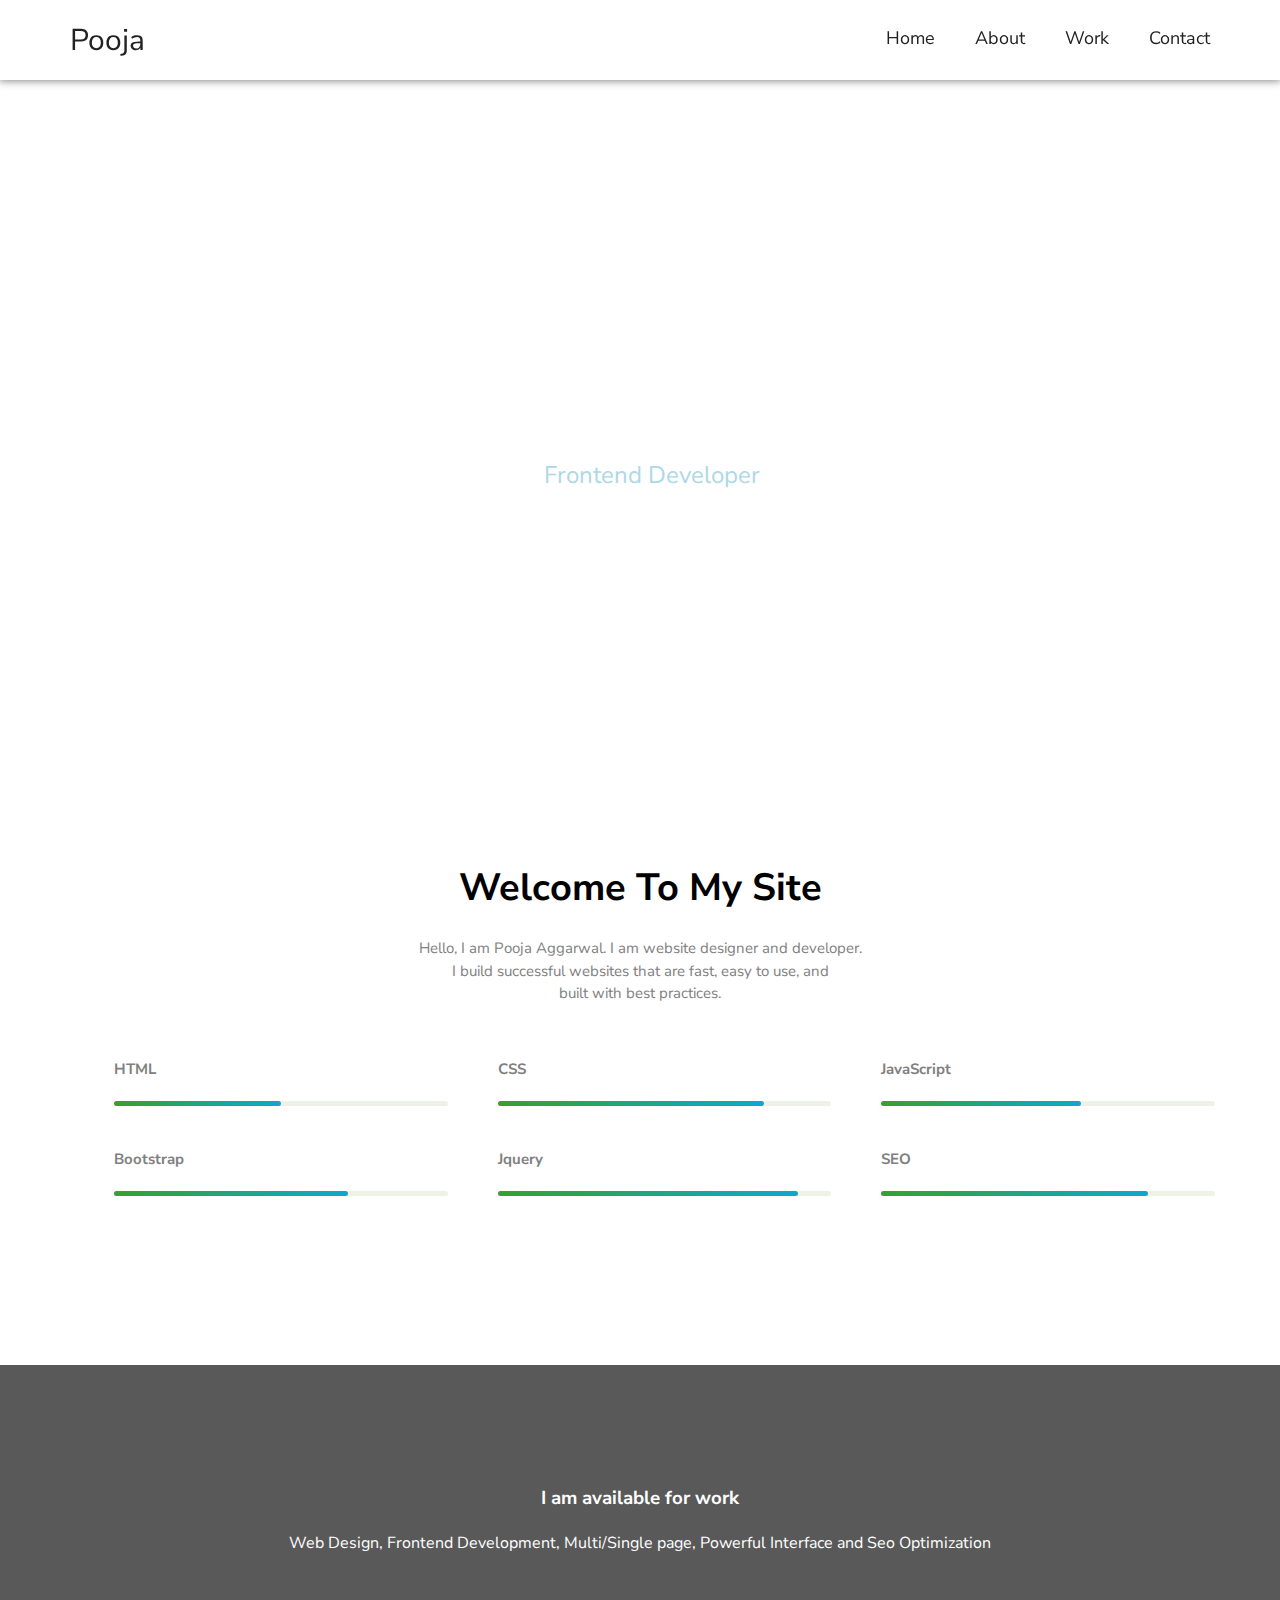
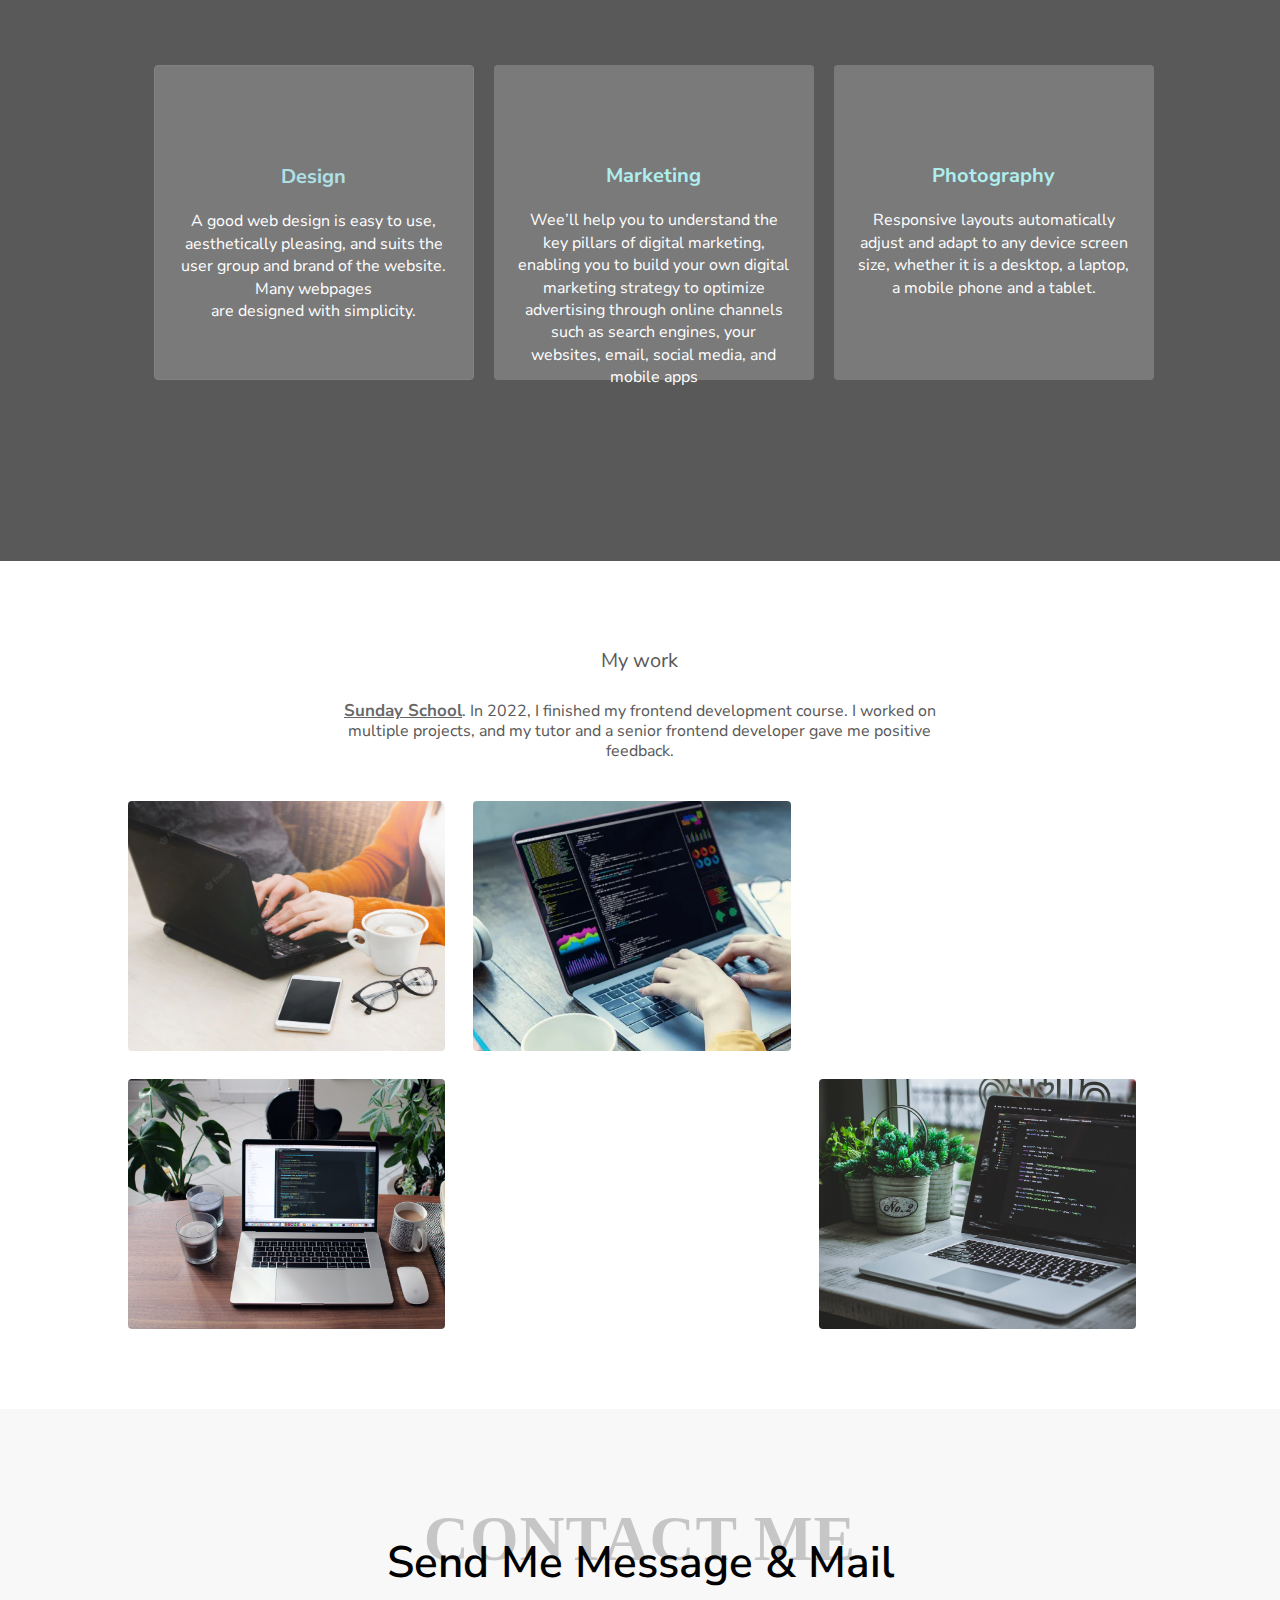
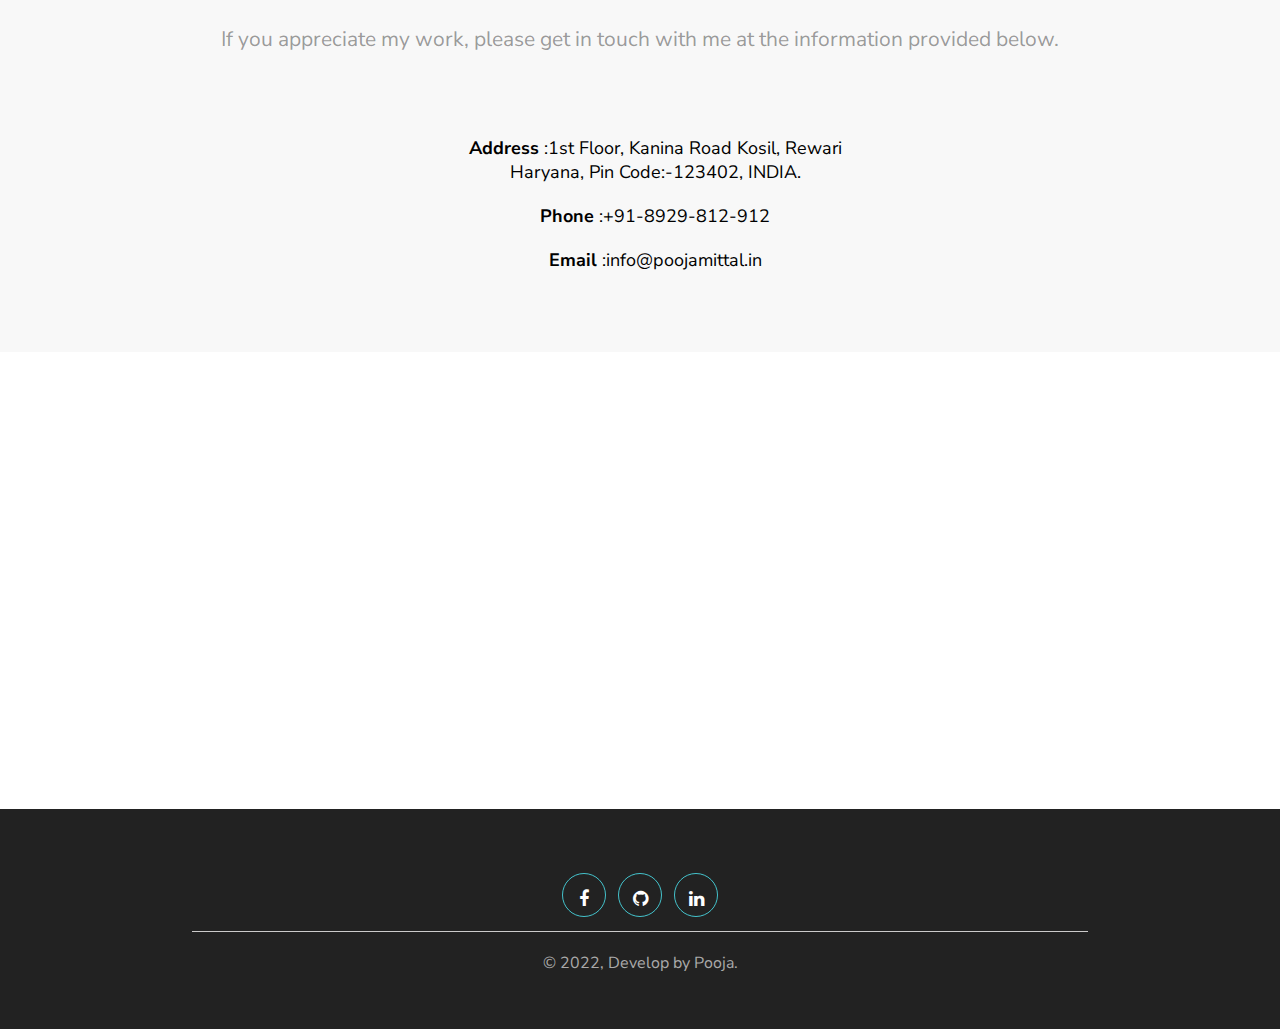
==== commit 9e10d369: "main-portfolio" ====
--- a/index.html
+++ b/index.html
@@ -14,6 +14,17 @@
 </head>
 
 <body>
+
+     <div class="mobile_menu">
+
+               <ul>
+                     <li><a href="#home" class="active">Home</a></li>
+                     <li><a href="#about" class="active">About</a></li>
+                     <li><a href="#work" class="active">Work</a></li>
+                     <li><a href="#contact" class="active">Contact</a></li>
+                  </ul>
+</div>
+
    <div class="outer" id="home">
       <div class="banner">
          <div class="border">
@@ -22,12 +33,14 @@
             </div>
             <div class="section">
                <div class="menu">
-                  <ul>
+
+               <ul>
                      <li><a href="#home" class="active">Home</a></li>
                      <li><a href="#about" class="active">About</a></li>
                      <li><a href="#work" class="active">Work</a></li>
                      <li><a href="#contact" class="active">Contact</a></li>
                   </ul>
+                 
                </div>
             </div>
          </div>
@@ -131,9 +144,8 @@
       <div class="work" id="work">
          <div class="all-project-block">
             <div class="main-heading">
-               <div class="tablete"><span class="nulla">I Love What I Do</span><br /><br /> Vestibulum ante ipsum primis
-                  in faucibus orci ultrices posuere cubilia Curae; Nulla mollis dapibus<br /> nunc, ut rhoncus turpis
-                  sodales quis. Integer sit amet mattis quam.</div>
+
+               <div class="tablete"><span class="nulla"> My work </span><br /><br /> <a href="https://www.sundayschool.co.in/" target="blank" style="color: rgba(0, 0, 0, 0.6);text-decoration: underline; font-size: 17px;"><b>Sunday School</b></a>. In 2022, I finished my frontend development course. I worked on multiple projects, and my tutor and a senior frontend developer gave me positive feedback.</div>
             </div>
             <div class="laptop_img">
             </div>
@@ -171,30 +183,29 @@
       <div class="map">
          <iframe
             src="https://www.google.com/maps/embed?pb=!1m18!1m12!1m3!1d28130.17943485648!2d76.61997525!3d28.1990345!2m3!1f0!2f0!3f0!3m2!1i1024!2i768!4f13.1!3m3!1m2!1s0x390d50719ae37551%3A0xe4c45afc4faedcee!2sRewari%2C%20Haryana%20123401!5e0!3m2!1sen!2sin!4v1665388183668!5m2!1sen!2sin"
-            width="100%" height="450" style="border:0;" allowfullscreen="" loading="lazy"
+            width="100%" height="455" style="border:0;" allowfullscreen="" loading="lazy"
             referrerpolicy="no-referrer-when-downgrade"></iframe>
       </div>
 
       <div class="footar2">
          <div class="social_icon2">
             <div class="social">
-               <i class="fa fa-facebook" aria-hidden="true"></i>
+                           
+            <a href="https://www.facebook.com/poojaggarwal2000"><i class="fa fa-facebook" aria-hidden="true"></i></a> 
             </div>
             <div class="social">
-               <i class="fa fa-google-plus" aria-hidden="true"></i>
-            </div>
+
+            <a href="https://github.com/pooja062000?tab=repositories"><i class="fa fa-github" aria-hidden="true"></i></a> 
+           </div>
             <div class="social">
-               <i class="fa fa-linkedin" aria-hidden="true"></i>
-            </div>
-            <br /><br />
+                       <a href=" https://www.linkedin.com/in/pooja-aggarwal-987366255/"><i class="fa fa-linkedin" aria-hidden="true"></i></a>
+            </div>
+            <br />
             <div class="mid_line">
             </div>
             <div class="bottom_text">© 2022, Develop by Pooja.</div>
-         </div>
-      </div>
-
-   </div>
-
-</body>
-
-</html>+            </div>
+         </div>
+      </div>
+   </body>
+   </html>--- a/style.css
+++ b/style.css
@@ -87,6 +87,7 @@
 	padding-top: 16px;
 }
 
+
 ul {
 	list-style-type: none;
 }
@@ -534,18 +535,18 @@
 	/*border: 2px solid paleturquoise;*/
 }
 
-.nulla {
+.nulla{
 	font-size: 20px;
-	font-size: 33px;
 	line-height: 40px;
 	text-align: center;
 }
 
-.tablete {
-	font-size: 15px;
-	text-align: center;
-	line-height: 20px;
-	color: #585858;
+.tablete{
+	    font-size: 16px;
+    	text-align: center;
+    	line-height: 20px;
+    	color: #585858;
+	
 }
 
 .laptop_img {
@@ -653,25 +654,7 @@
 	/*border: 2px solid orangered;*/
 }
 
-.from {
-	width: 60%;
-	height: 240px;
-	margin: 0 auto;
-	/*border: 1px solid brown;*/
-	margin-top: 60px;
-}
-
-.subscribe_box {
-	font-size: 35px;
-	text-align: center;
-	margin: 0 auto;
-}
-
-.input {
-	border: 2px;
-	width: 250px;
-	height: 50px;
-}
+
 
 
 
@@ -763,24 +746,6 @@
 	float: left;
 	height: 500px;
 	/*border: 1px solid red;*/
-}
-
-.signin_form {
-	width: 100%;
-	height: 200px;
-	float: left;
-	margin-top: 40px;
-	padding: 0 50px;
-}
-
-.signin_form input {
-	width: 100%;
-	height: 60px;
-	border-radius: 5px;
-	margin: 7px 0;
-	font-size: 15px;
-	/*border: 1px solid gray;*/
-	padding-left: 18px;
 }
 
 .phone_number {
@@ -919,6 +884,35 @@
 	.section{
 		display: none;
 	}
+.mobile_menu{
+	width: 100%;
+	background-color: rgba(0, 0, 0, 0.683);
+	/*height: 50px;*/
+	position: fixed;
+	bottom: 0px;
+	display: flex;
+	align-items: center;
+	background: gray;
+	justify-content: center;
+}
+.mobile_menu ul{
+	list-style-type: none;
+}
+
+.mobile_menu li{
+	float: left;
+	text-decoration: none;
+	padding: 15px 14px;
+}
+.mobile_menu i{
+	color: white;
+}
+
+.bottom_text{
+			margin-top: 2px;
+
+}
+
 	.top_name{
 		font-size: 26px;
 	}
@@ -966,4 +960,5 @@
 		margin-left: 0;
 		margin-right: 0;
 	}
+
 }